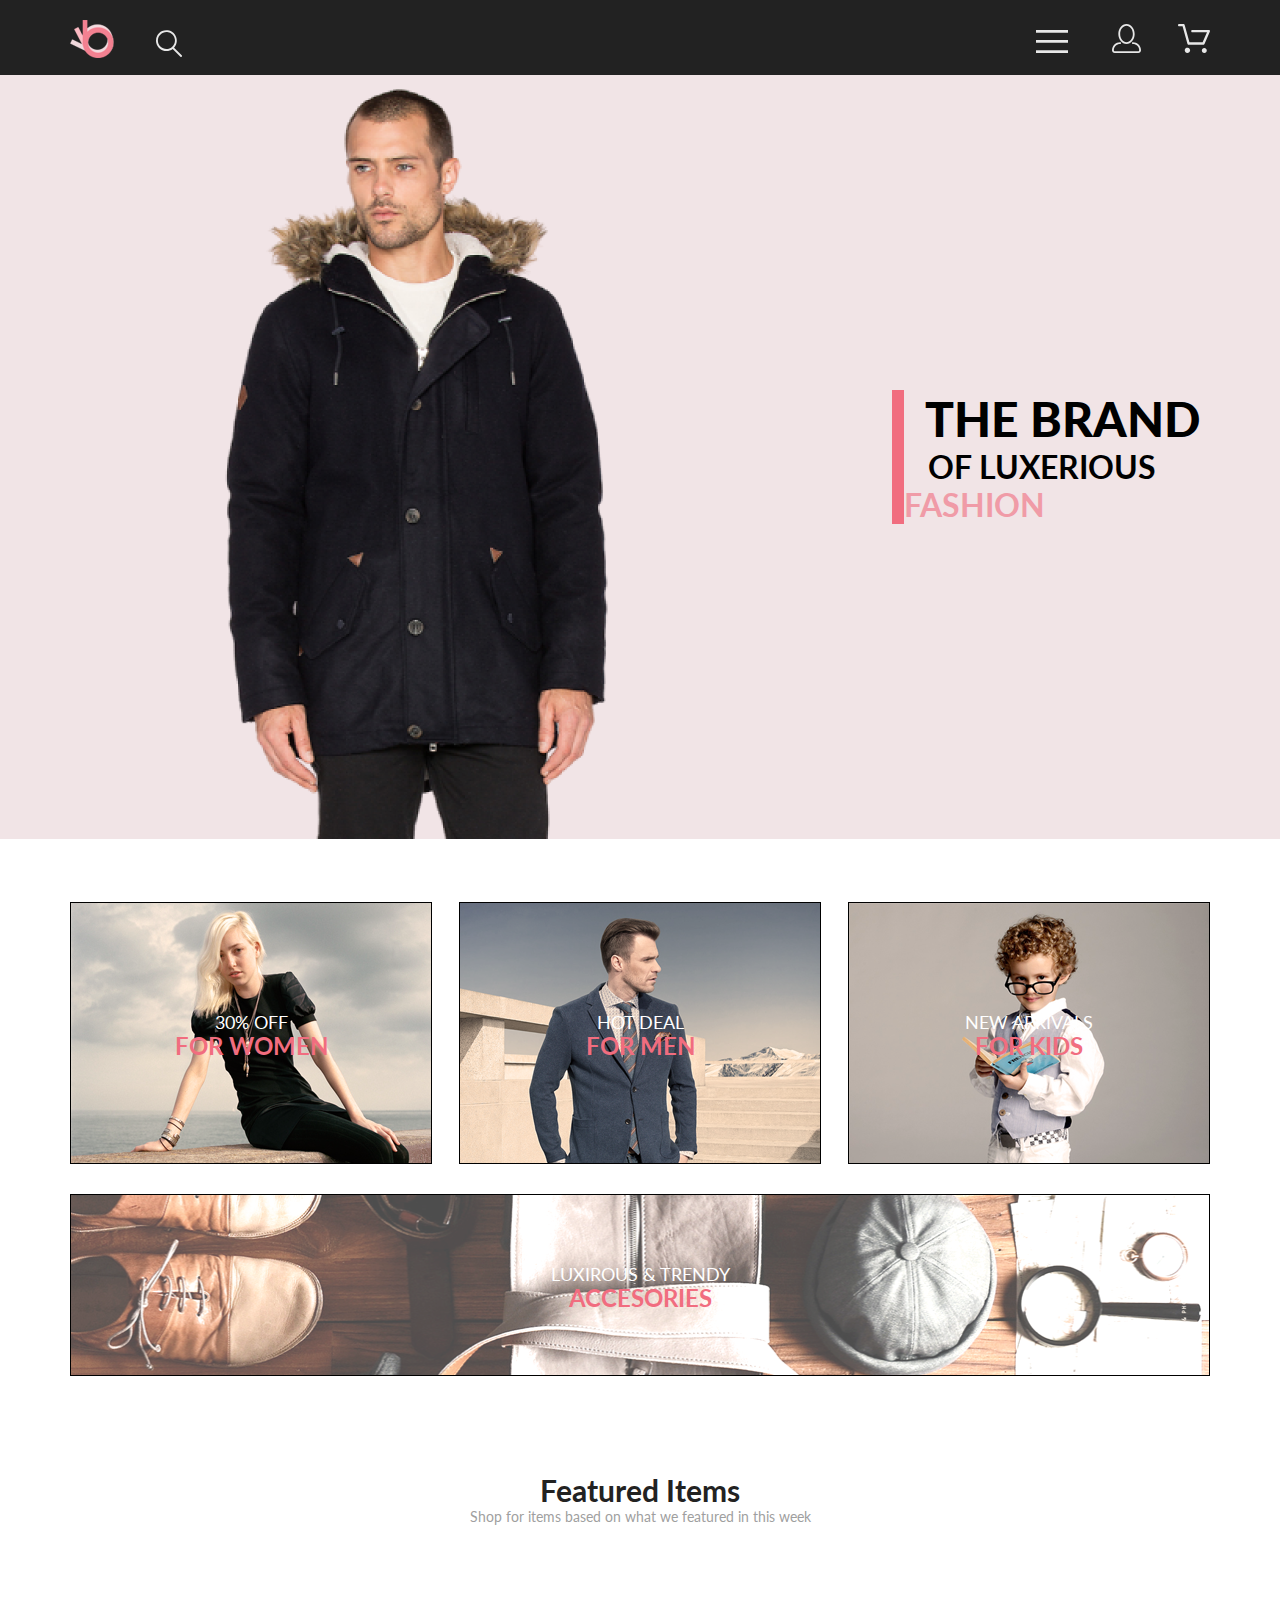
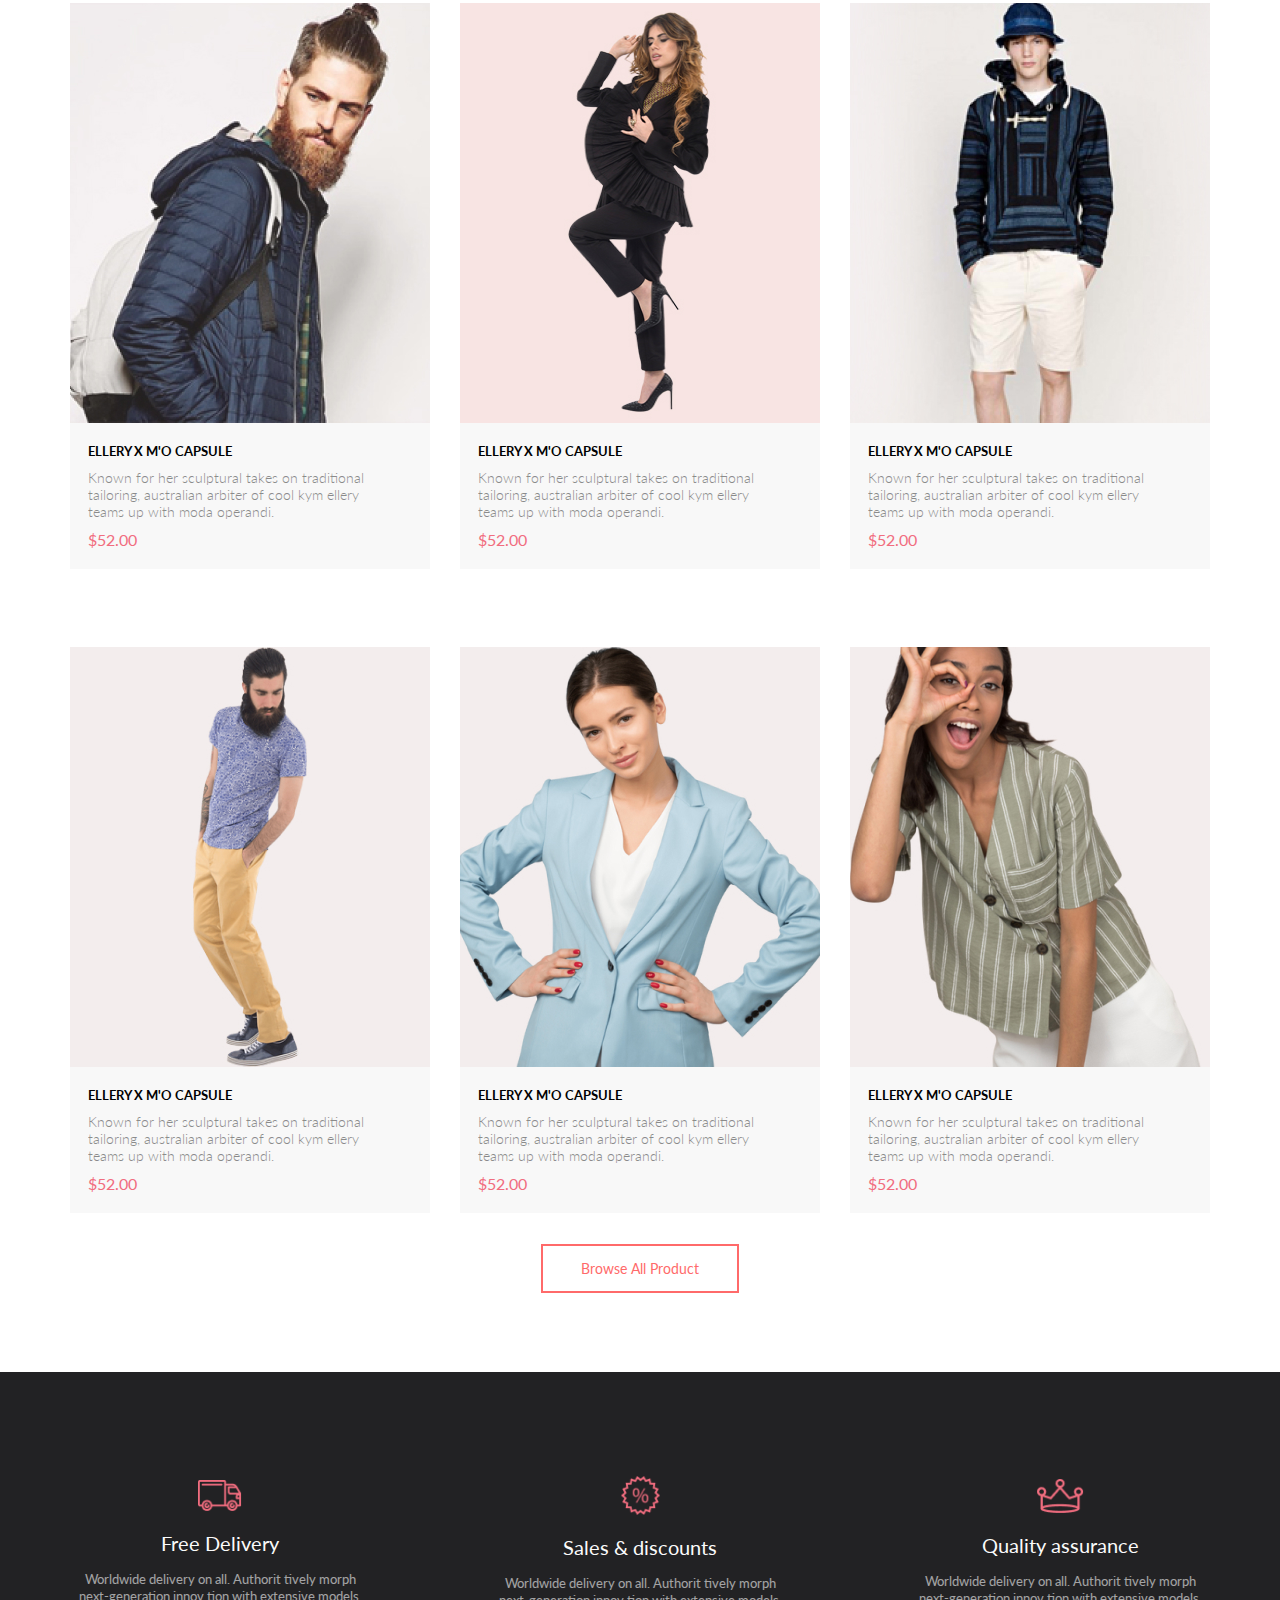
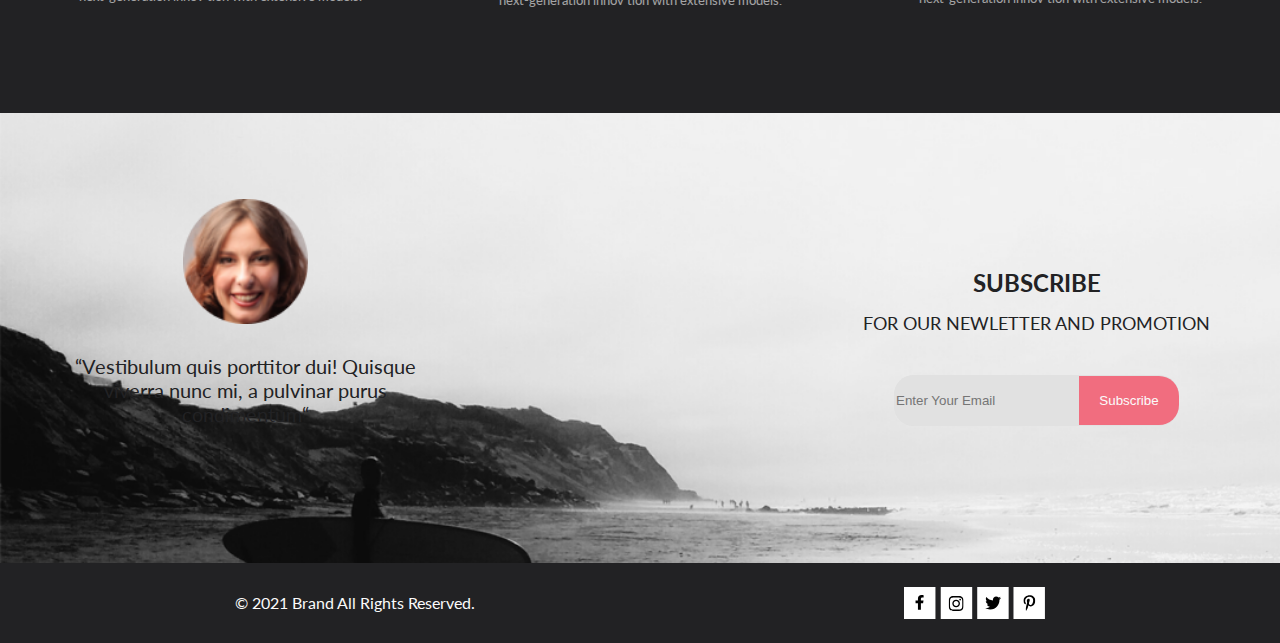
==== index.html @ f73f2cb0 "lesson 2" ====
<!DOCTYPE html>
<html lang="en">

<head>
    <meta charset="UTF-8">
    <meta http-equiv="X-UA-Compatible" content="IE=edge">
    <meta name="viewport" content="width=device-width, initial-scale=1.0">
    <title>Document</title>
    <link rel="stylesheet" href="./css/reset.css">
    <link rel="stylesheet" href="./css/styles.css">
    <link rel="preconnect" href="https://fonts.googleapis.com">
    <link rel="preconnect" href="https://fonts.gstatic.com" crossorigin>
    <link href="https://fonts.googleapis.com/css2?family=Lato:ital,wght@0,400;0,700;0,900;1,400&display=swap" rel="stylesheet">
</head>

<body>
    <header class="header">
        <div class="header__wrp container">
            <div class="header__logo-form-wrp">
                <a class="header__logo" href="#">
                    <img src="./img/logo.svg" alt="logo">
                </a>
                <div class="header__search">
                    <img src="./img/loup.svg" alt="loup">
                </div>
            </div>
            <div>
                <button class="header__menu-btn">
                    <img src="./img/burger.svg" alt="burger"></button>
                <a class="header__link" href="#">
                    <img src="./img/person.svg" alt="person">
                </a>
                <a class="header__link" href="#">
                    <img src="./img/basket.svg" alt="basket">
                </a>
            </div>
        </div>
        <nav class="header__nav">
            <h2 class="header__nav-title">menu</h2>
            <ul class="header__nav-list">
                <li class="header__nav-item nav-sub-item li">
                    <a class="nav-sub-item__link" href="#">man</a>
                    <ul class="nav-sub-item__list">
                        <li class="nav-sub-item__link">
                            <a href="#">Accessories</a>
                        </li>
                        <li class="nav-sub-item__link">
                            <a href="#">Bags</a>
                        </li>
                        <li class="nav-sub-item__link">
                            <a href="#">Denim</a>
                        </li>
                        <li class="nav-sub-item__link">
                            <a href="#">T-Shirts</a>
                        </li>
                    </ul>
                </li>
                <li>
                    <a href="#">woman</a>
                    <ul>
                        <li>
                            <a href="#">Accessories</a>
                        </li>
                        <li>
                            <a href="#">Jackets & Coats</a>
                        </li>
                        <li>
                            <a href="#">Polos</a>
                        </li>
                        <li>
                            <a href="#">T-Shirts</a>
                        </li>
                        <li>
                            <a href="#">Shirts</a>
                        </li>
                    </ul>
                </li>
                <li>
                    <a href="#">kids</a>
                    <ul>
                        <li>
                            <a href="#">Accessories</a>
                        </li>
                        <li>
                            <a href="#">Jackets & Coats</a>
                        </li>
                        <li>
                            <a href="#">Polos</a>
                        </li>
                        <li>
                            <a href="#">T-Shirts</a>
                        </li>
                        <li>
                            <a href="#">Shirts</a>
                        </li>
                        <li>
                            <a href="#">Bags</a>
                        </li>
                    </ul>
                </li>
            </ul>
        </nav>
    </header>
    <main>
        <section class="brand">
            <img class="brand__img" src="./img/man.png" alt="man">
            <div class="brand__title-wrp">
                <h1 class="brand__title">&nbsp;&nbsp;the brand <span class="brand__subtitle">&nbsp;&nbsp; of luxerious <span
                    class="brand__subtitle-pink">fashion</span></span>
                </h1>
            </div>
        </section>
        <section class="sales container">
            <h2 class="visually-hidden">sales</h2>
            <ul class="sales__list">
                <li class="sales__item sales__item--woman">
                    <p class="sales__item-text">30% off</p>
                    <h3 class="sales__item-title">for women</h3>
                </li>
                <li class="sales__item sales__item--man">
                    <p class="sales__item-text">hot deal</p>
                    <h3 class="sales__item-title">for men</h3>
                </li>
                <li class="sales__item sales__item--kids">
                    <p class="sales__item-text">new arrivals</p>
                    <h3 class="sales__item-title">for kids</h3>
                </li>
                <li class="sales__item sales__item--accesories">
                    <p class="sales__item-text">luxirous & trendy</p>
                    <h3 class="sales__item-title">accesories</h3>
                </li>
            </ul>
        </section>
        <section class="products container">
            <h2 class="products__title">Featured Items</h2>
            <p class="products__subtitle">Shop for items based on what we featured in this week</p>
            <ul class="products__list">
                <li class="products__item">
                    <img class="products__item-img" src="./img/product1.jpg" alt="product1">
                    <h3 class="products__item-title">ellery x m'o capsule</h3>
                    <p class="products__item-text">Known for her sculptural takes on traditional tailoring, australian arbiter of cool kym ellery teams up with moda operandi.</p>
                    <p class="products__item-price">$52.00</p>
                </li>
                <li class="products__item">
                    <img class="products__item-img" src="./img/product2.jpg" alt="product2">
                    <h3 class="products__item-title">ellery x m'o capsule</h3>
                    <p class="products__item-text">Known for her sculptural takes on traditional tailoring, australian arbiter of cool kym ellery teams up with moda operandi.</p>
                    <p class="products__item-price">$52.00</p>
                </li>
                <li class="products__item">
                    <img class="products__item-img" src="./img/product3.jpg" alt="product3">
                    <h3 class="products__item-title">ellery x m'o capsule</h3>
                    <p class="products__item-text">Known for her sculptural takes on traditional tailoring, australian arbiter of cool kym ellery teams up with moda operandi.</p>
                    <p class="products__item-price">$52.00</p>
                </li>
                <li class="products__item">
                    <img class="products__item-img" src="./img/product4.jpg" alt="product4">
                    <h3 class="products__item-title">ellery x m'o capsule</h3>
                    <p class="products__item-text">Known for her sculptural takes on traditional tailoring, australian arbiter of cool kym ellery teams up with moda operandi.</p>
                    <p class="products__item-price">$52.00</p>
                </li>
                <li class="products__item">
                    <img class="products__item-img" src="./img/product5.jpg" alt="product5">
                    <h3 class="products__item-title">ellery x m'o capsule</h3>
                    <p class="products__item-text">Known for her sculptural takes on traditional tailoring, australian arbiter of cool kym ellery teams up with moda operandi.</p>
                    <p class="products__item-price">$52.00</p>
                </li>
                <li class="products__item">
                    <img class="products__item-img" src="./img/product6.jpg" alt="product6">
                    <h3 class="products__item-title">ellery x m'o capsule</h3>
                    <p class="products__item-text">Known for her sculptural takes on traditional tailoring, australian arbiter of cool kym ellery teams up with moda operandi.</p>
                    <p class="products__item-price">$52.00</p>
                </li>
            </ul>

            <a class="produstc__browse" href="#">Browse All Product</a>
        </section>
        <section class="benefits container">
            <ul class="benefits__list container">
                <li class="benefits__item"><img class="benefits__item-img1" src="./img/truck.png" alt="truck">
                    <h3 class="benefits__item-title">Free Delivery</h3>
                    <p class="benefits__item-description">Worldwide delivery on all. Authorit tively morph next-generation innov tion with extensive models.</p>
                </li>
                <li class="benefits__item"><img class="benefits__item-img2" src="./img/percent.png" alt="percent">
                    <h3 class="benefits__item-title">Sales & discounts</h3>
                    <p class="benefits__item-description">Worldwide delivery on all. Authorit tively morph next-generation innov tion with extensive models.</p>
                </li>
                <li class="benefits__item"><img class="benefits__item-img3" src="./img/crown.png" alt="crown">
                    <h3 class="benefits__item-title">Quality assurance</h3>
                    <p class="benefits__item-description">Worldwide delivery on all. Authorit tively morph next-generation innov tion with extensive models.</p>
                </li>
            </ul>
        </section>
    </main>
    <footer class="footer">
        <div class="footer__wrp container">
            <div class="footer__user">
                <img class="footer__user-img" src="./img/womanround.png" alt="womanround">
                <blockquote class="footer__user-quote">“Vestibulum quis porttitor dui! Quisque viverra nunc mi, a pulvinar purus condimentum“</blockquote>
            </div>
            <div class="footer__holder">
                <h2 class="footer__wrp-title">subscribe</h2>
                <p class="footer__wrp-text">for our newletter and promotion</p>
                <div>
                    <form class="footer__form" action="#">
                        <input class="footer__input" type="text" placeholder="Enter Your Email">
                        <button class="footer__btn" type="submit">Subscribe</button>
                    </form>
                </div>
            </div>
        </div>
        <div class="footer__socials">
            <p class="footer__socials-title">© 2021 Brand All Rights Reserved.</p>
            <ul class="footer__socials-list">
                <li class="footer__socials-item">
                    <a href="#"><img src="./img/icon1.svg" alt="icon1"></a>
                    <a href="#"><img src="./img/icon2.svg" alt="icon2"></a>
                    <a href="#"><img src="./img/icon3.svg" alt="icon3"></a>
                    <a href="#"><img src="./img/icon4.svg" alt="icon4"></a>
                </li>
            </ul>
        </div>
    </footer>
</body>

</html>
---- css/styles.css ----
:root {
    --black: #222222;
    --pink-bkg: #F1E4E6;
    --pink-color: #F09BA7;
}

body {
    font-family: 'Lato';
    font-style: normal;
    font-size: 14px;
    line-height: 16px;
}

.container {
    width: 1140px;
    margin: 0 auto;
}

.visually-hidden {
    position: absolute;
    white-space: nowrap;
    width: 1px;
    height: 1px;
    overflow: hidden;
    border: 0;
    padding: 0;
    clip: rect(0 0 0 0);
    clip-path: inset(50%);
    margin: -1px;
}

.header__nav {
    display: none;
}

.header {
    background-color: var(--black);
    min-height: 75px;
}

.header__link {
    text-decoration: none;
    margin: 0 0 0 33px;
}

.header__wrp {
    display: flex;
    justify-content: space-between;
    align-items: center;
    padding-top: 20px;
}

.header__logo-form-wrp {
    display: flex;
}

.header__search {
    padding-top: 10px;
    margin: 0 0 0 41px;
}

.header__menu-btn {
    border: 1px solid #222222;
    background-color: transparent;
}

.brand {
    background: var(--pink-bkg);
    display: flex;
    margin: 0 0 63px;
}


/*.brand__img {
    display: inline-block;
    position: relative;
}*/

.brand__title-wrp {
    flex-grow: 1;
    background-color: var(--pink-bkg);
    display: flex;
    align-items: center;
    padding: 0 0 0 92px;
}

.brand__title {
    border-left: 12px solid #F16D7F;
    font-size: 48px;
    font-weight: 900;
    line-height: 58px;
    text-transform: uppercase;
}

.brand__subtitle {
    font-size: 32px;
    font-style: normal;
    font-weight: 700;
    line-height: 38px;
    display: block;
}

.brand__subtitle-pink {
    color: var(--pink-color);
}

.sales__list {
    display: flex;
    justify-content: space-between;
    flex-wrap: wrap;
}

.sales__item {
    width: 360px;
    min-height: 260px;
    display: flex;
    align-items: center;
    justify-content: center;
    border: 1px solid;
    flex-direction: column;
}

.sales__item--woman {
    background-image: url(../img/woman_sales.png);
}

.sales__item-text {
    font-size: 18px;
    line-height: 26px;
    text-align: center;
    color: #FFFFFF;
    text-transform: uppercase;
}

.sales__item-title {
    font-size: 24px;
    line-height: 22px;
    text-align: center;
    color: #F16D7F;
    text-transform: uppercase;
}

.sales__item--man {
    background-image: url(../img/man_sales.png);
}

.sales__item--kids {
    background-image: url(../img/kids_sales.png);
}

.sales__item--accesories {
    background-image: url(../img/accesories_sales.png);
    width: 100%;
    min-height: 180px;
    margin-top: 30px;
}

.products {
    text-align: center;
    margin-top: 96px;
}

.products__title {
    font-size: 30px;
    line-height: 36px;
    color: #222222;
}

.products__subtitle {
    font-size: 14px;
    line-height: 17px;
    color: #9F9F9F;
}

.products__list {
    display: flex;
    justify-content: space-between;
    flex-wrap: wrap;
    margin-top: 48px;
}

.products__item {
    width: 360px;
    min-height: 500px;
    display: flex;
    justify-content: center;
    flex-direction: column;
    background: #F8F8F8;
    margin: 30px 0px 48px 0px;
}

.products__item-title {
    font-size: 13px;
    line-height: 16px;
    color: #000000;
    text-transform: uppercase;
    text-align: left;
    padding: 20px 0px 0px 18px;
}

.products__item-text {
    width: 300px;
    font-weight: 300;
    font-size: 14px;
    line-height: 17px;
    color: #5D5D5D;
    opacity: 0.7;
    text-align: left;
    padding: 10px 0px 0px 18px;
}

.products__item-price {
    font-size: 16px;
    line-height: 19px;
    color: #F16D7F;
    text-align: left;
    padding: 10px 0px 20px 18px;
}

.produstc__browse {
    color: #FF6A6A;
    border: 2px solid #FF6A6A;
    text-decoration: none;
    margin-top: 48px;
    padding: 14px 38px;
}

.benefits {
    min-height: 341px;
    width: 100%;
    background: #222224;
    background-size: cover;
    text-align: center;
    margin-top: 95px;
}

.benefits__list {
    display: flex;
    justify-content: space-between;
    flex-direction: row;
    width: 1140px;
    align-items: center;
    padding-top: 104px;
}

.benefits__item {
    display: flex;
    flex-direction: column;
    justify-content: center;
    align-items: center;
}

.benefits__item-img1 {
    width: 44px;
    height: 31px;
}

.benefits__item-img2 {
    width: 39px;
    height: 39px;
}

.benefits__item-img3 {
    width: 47px;
    height: 34px;
}

.benefits__item-title {
    font-weight: normal;
    font-size: 20px;
    line-height: 24px;
    color: #FBFBFB;
    padding-top: 20px;
}

.benefits__item-description {
    width: 300px;
    text-align: center;
    font-weight: normal;
    font-size: 13px;
    line-height: 17px;
    text-align: center;
    color: #FBFBFB;
    opacity: 0.6;
    padding-top: 16px;
}

.footer {
    position: relative;
    min-height: 530px;
    background-image: url(../img/footer_back.png);
    background-size: cover;
    z-index: 2;
}

.footer__wrp {
    display: flex;
    justify-content: space-between;
    flex-direction: row;
}

.footer__user {
    display: flex;
    flex-direction: column;
    justify-content: center;
    align-content: center;
    align-items: center;
    margin-top: 85px;
}

.footer__user-img {
    height: 125px;
    width: 125px;
}

.footer__user-quote {
    width: 350px;
    font-style: normal;
    font-weight: normal;
    font-size: 20px;
    line-height: 24px;
    text-align: center;
    color: #222224;
    margin-top: 30px;
}

.footer__holder {
    display: flex;
    flex-direction: column;
    justify-content: center;
    align-content: center;
    align-items: center;
    margin-top: 150px;
}

.footer__wrp-title {
    text-transform: uppercase;
    font-style: normal;
    font-weight: bold;
    font-size: 24px;
    line-height: 40px;
    text-align: center;
    color: #222224;
}

.footer__wrp-text {
    text-transform: uppercase;
    font-style: normal;
    font-size: 18px;
    line-height: 40px;
    text-align: center;
    color: #222224;
}

.footer__form {
    background: #E1E1E1;
    height: 51px;
    border: 2px hidden;
    border-top-left-radius: 20px;
    border-top-right-radius: 20px;
    border-bottom-left-radius: 20px;
    border-bottom-right-radius: 20px;
    margin-top: 32px;
}

.footer__btn {
    background: #F16D7F;
    color: #FBFBFB;
    width: 100px;
    height: 49px;
    border: 2px hidden;
    border-top-left-radius: 0px;
    border-top-right-radius: 20px;
    border-bottom-left-radius: 0px;
    border-bottom-right-radius: 20px;
}

.footer__input {
    background: #E1E1E1;
    height: 49px;
    border: 2px hidden;
    border-top-left-radius: 20px;
    border-top-right-radius: 0px;
    border-bottom-left-radius: 20px;
    border-bottom-right-radius: 0px;
    outline: 0;
}

.footer__socials {
    display: flex;
    justify-content: space-between;
    background: #222224;
    position: absolute;
    bottom: 0;
    min-height: 80px;
    width: 100%;
}

.footer__socials-title {
    font-style: normal;
    font-weight: normal;
    font-size: 16px;
    line-height: 19px;
    color: #FBFBFB;
    padding: 30px 0px 0px 235px;
}

.footer__socials-list {
    padding: 24px 235px 0px 0px;
}
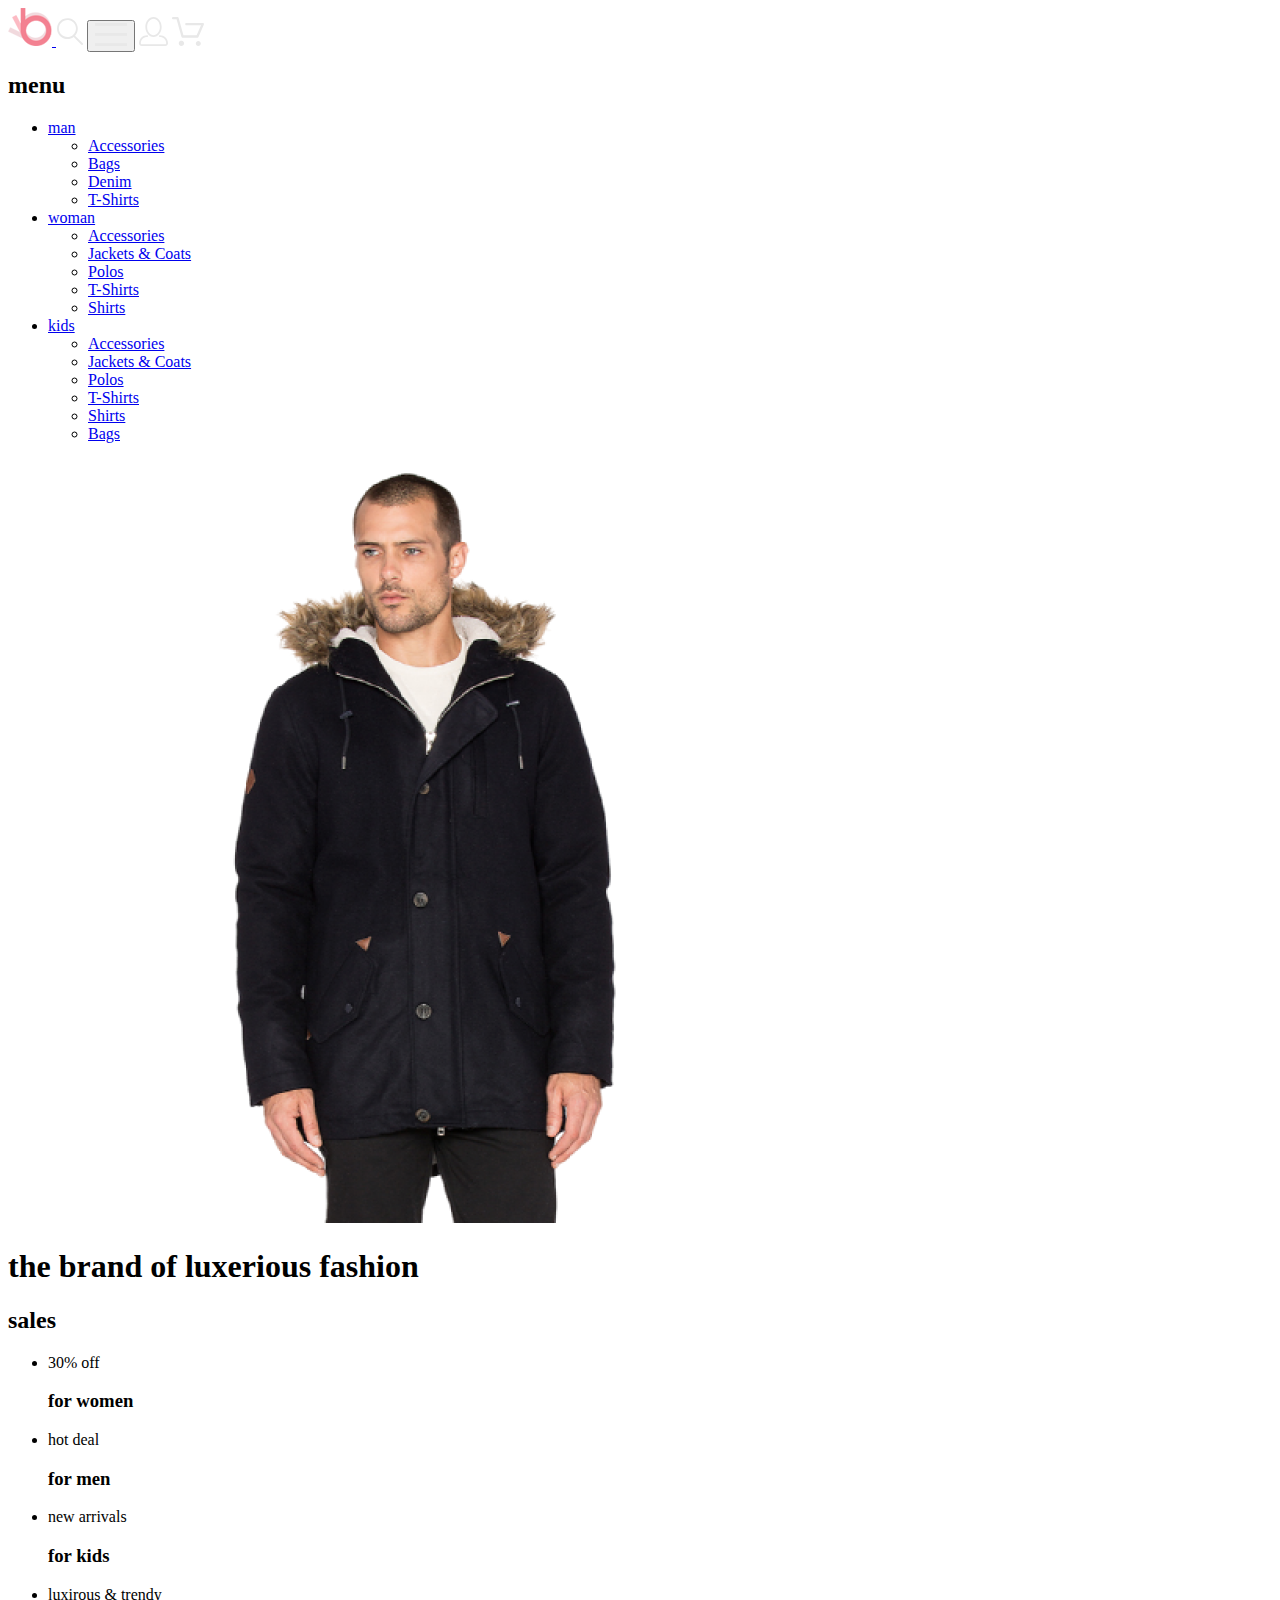
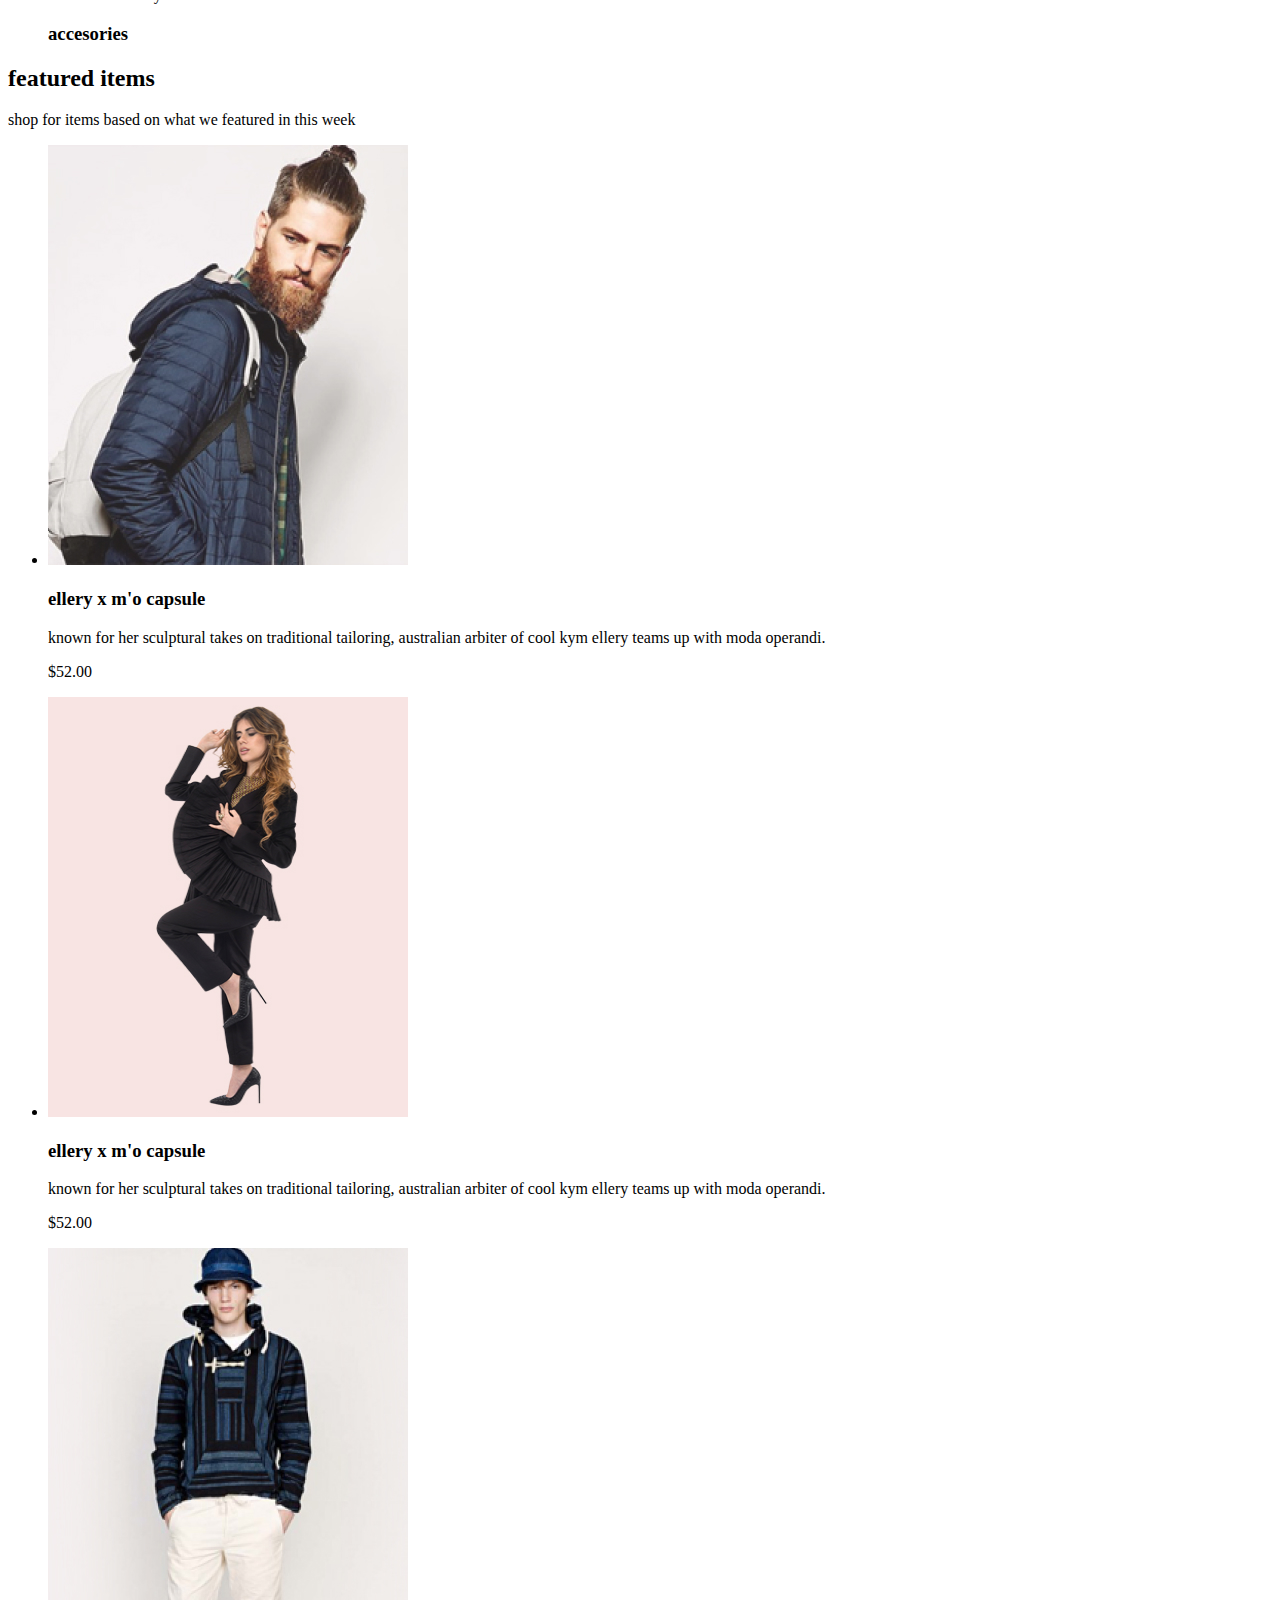
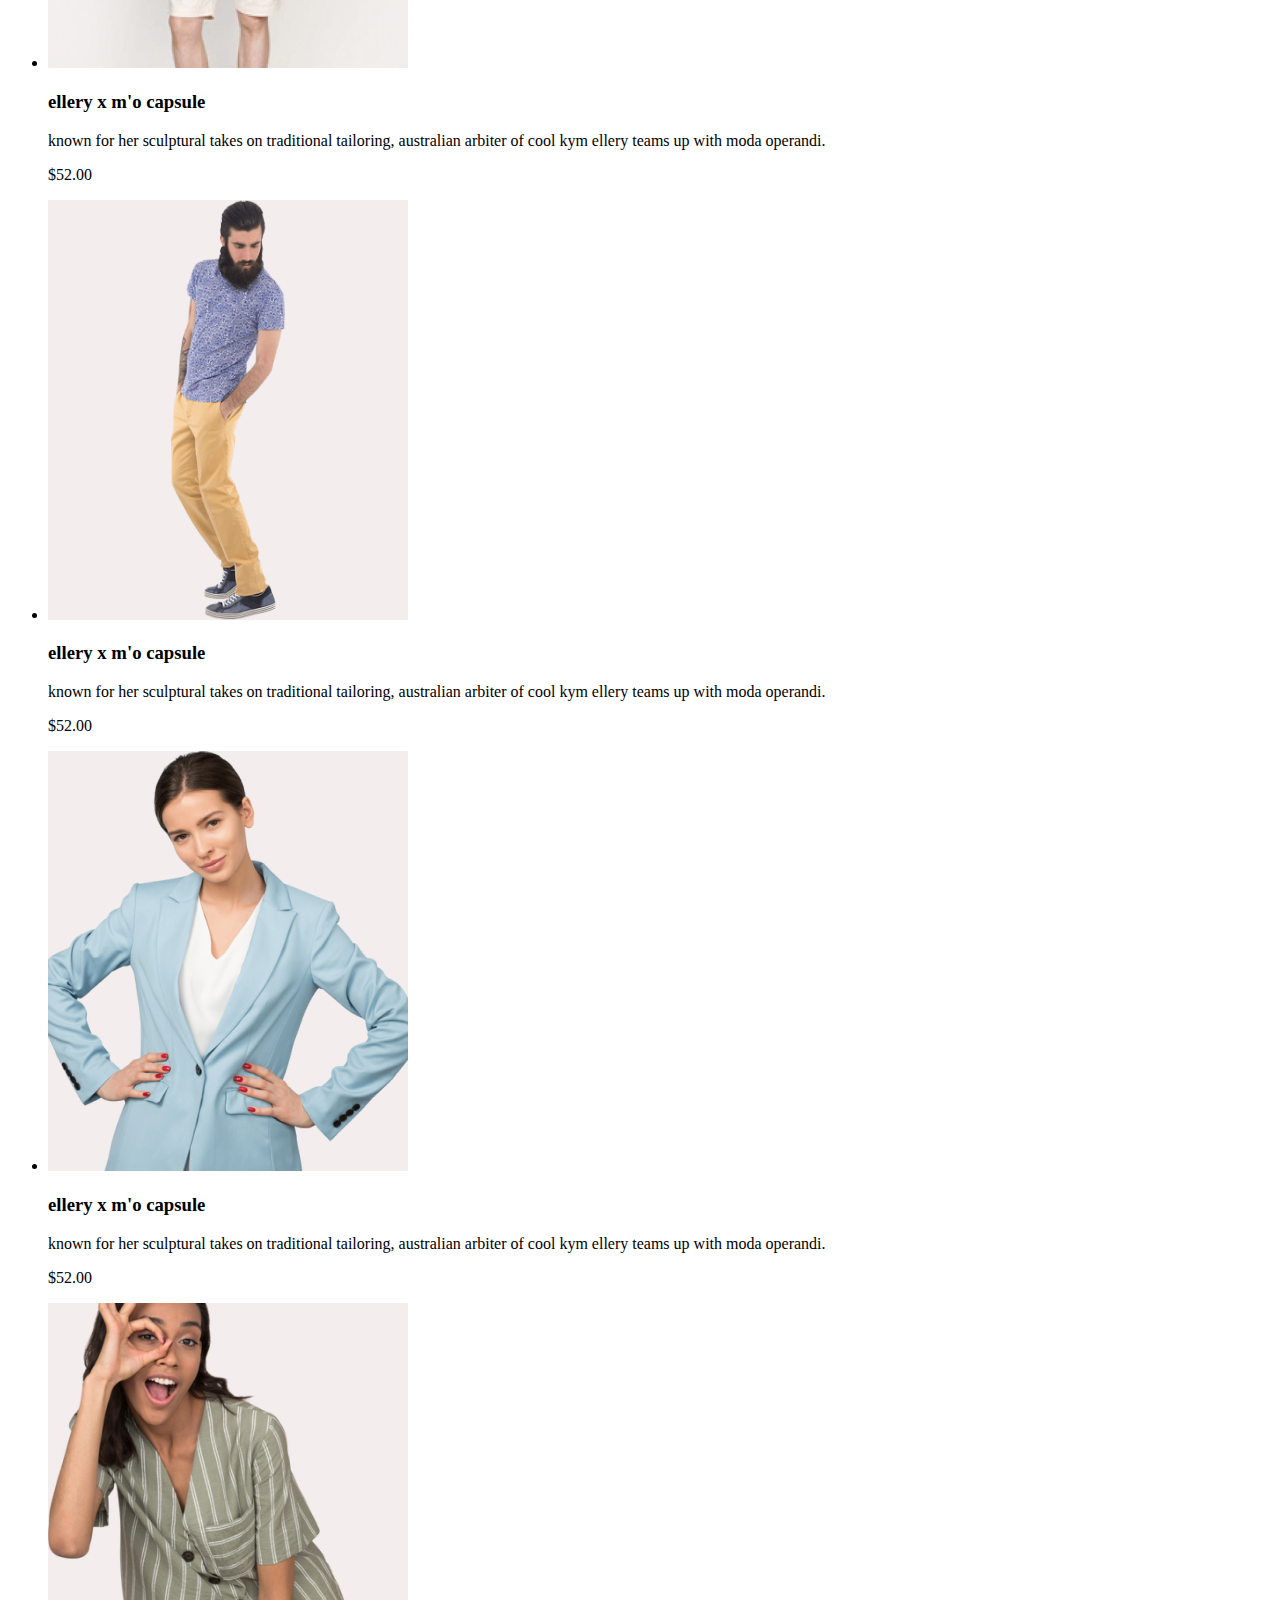
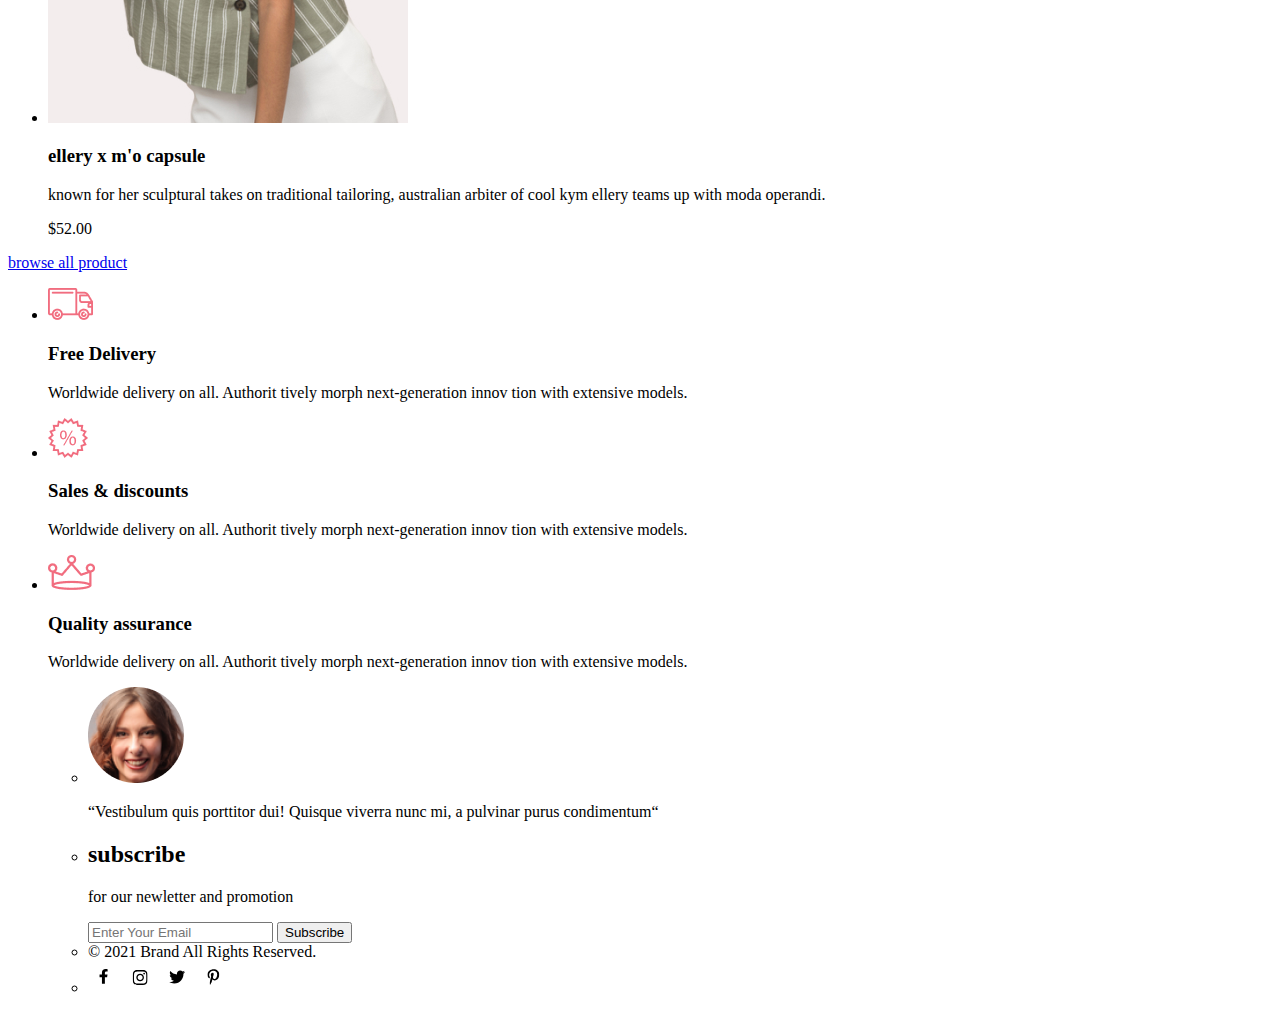
==== commit 566d17a8: "Merge pull request #1 from JulaVet/lesson-1" ====
--- a/index.html
+++ b/index.html
@@ -6,51 +6,33 @@
     <meta http-equiv="X-UA-Compatible" content="IE=edge">
     <meta name="viewport" content="width=device-width, initial-scale=1.0">
     <title>Document</title>
-    <link rel="stylesheet" href="./css/reset.css">
-    <link rel="stylesheet" href="./css/styles.css">
-    <link rel="preconnect" href="https://fonts.googleapis.com">
-    <link rel="preconnect" href="https://fonts.gstatic.com" crossorigin>
-    <link href="https://fonts.googleapis.com/css2?family=Lato:ital,wght@0,400;0,700;0,900;1,400&display=swap" rel="stylesheet">
 </head>
 
 <body>
-    <header class="header">
-        <div class="header__wrp container">
-            <div class="header__logo-form-wrp">
-                <a class="header__logo" href="#">
-                    <img src="./img/logo.svg" alt="logo">
-                </a>
-                <div class="header__search">
-                    <img src="./img/loup.svg" alt="loup">
-                </div>
-            </div>
-            <div>
-                <button class="header__menu-btn">
-                    <img src="./img/burger.svg" alt="burger"></button>
-                <a class="header__link" href="#">
-                    <img src="./img/person.svg" alt="person">
-                </a>
-                <a class="header__link" href="#">
-                    <img src="./img/basket.svg" alt="basket">
-                </a>
-            </div>
-        </div>
-        <nav class="header__nav">
-            <h2 class="header__nav-title">menu</h2>
-            <ul class="header__nav-list">
-                <li class="header__nav-item nav-sub-item li">
-                    <a class="nav-sub-item__link" href="#">man</a>
-                    <ul class="nav-sub-item__list">
-                        <li class="nav-sub-item__link">
+    <header>
+        <a href="#">
+            <img src="./img/logo.svg" alt="logo">
+        </a>
+        <img src="./img/loup.svg" alt="loup">
+        <button><img src="./img/burger.svg" alt="burger"></button>
+        <a href="#"><img src="./img/person.svg" alt="person"></a>
+        <a href="#"><img src="./img/basket.svg" alt="basket"></a>
+        <nav>
+            <h2>menu</h2>
+            <ul>
+                <li>
+                    <a href="#">man</a>
+                    <ul>
+                        <li>
                             <a href="#">Accessories</a>
                         </li>
-                        <li class="nav-sub-item__link">
+                        <li>
                             <a href="#">Bags</a>
                         </li>
-                        <li class="nav-sub-item__link">
+                        <li>
                             <a href="#">Denim</a>
                         </li>
-                        <li class="nav-sub-item__link">
+                        <li>
                             <a href="#">T-Shirts</a>
                         </li>
                     </ul>
@@ -102,124 +84,121 @@
         </nav>
     </header>
     <main>
-        <section class="brand">
-            <img class="brand__img" src="./img/man.png" alt="man">
-            <div class="brand__title-wrp">
-                <h1 class="brand__title">&nbsp;&nbsp;the brand <span class="brand__subtitle">&nbsp;&nbsp; of luxerious <span
-                    class="brand__subtitle-pink">fashion</span></span>
-                </h1>
-            </div>
-        </section>
-        <section class="sales container">
-            <h2 class="visually-hidden">sales</h2>
-            <ul class="sales__list">
-                <li class="sales__item sales__item--woman">
-                    <p class="sales__item-text">30% off</p>
-                    <h3 class="sales__item-title">for women</h3>
-                </li>
-                <li class="sales__item sales__item--man">
-                    <p class="sales__item-text">hot deal</p>
-                    <h3 class="sales__item-title">for men</h3>
-                </li>
-                <li class="sales__item sales__item--kids">
-                    <p class="sales__item-text">new arrivals</p>
-                    <h3 class="sales__item-title">for kids</h3>
-                </li>
-                <li class="sales__item sales__item--accesories">
-                    <p class="sales__item-text">luxirous & trendy</p>
-                    <h3 class="sales__item-title">accesories</h3>
-                </li>
-            </ul>
-        </section>
-        <section class="products container">
-            <h2 class="products__title">Featured Items</h2>
-            <p class="products__subtitle">Shop for items based on what we featured in this week</p>
-            <ul class="products__list">
-                <li class="products__item">
-                    <img class="products__item-img" src="./img/product1.jpg" alt="product1">
-                    <h3 class="products__item-title">ellery x m'o capsule</h3>
-                    <p class="products__item-text">Known for her sculptural takes on traditional tailoring, australian arbiter of cool kym ellery teams up with moda operandi.</p>
-                    <p class="products__item-price">$52.00</p>
-                </li>
-                <li class="products__item">
-                    <img class="products__item-img" src="./img/product2.jpg" alt="product2">
-                    <h3 class="products__item-title">ellery x m'o capsule</h3>
-                    <p class="products__item-text">Known for her sculptural takes on traditional tailoring, australian arbiter of cool kym ellery teams up with moda operandi.</p>
-                    <p class="products__item-price">$52.00</p>
-                </li>
-                <li class="products__item">
-                    <img class="products__item-img" src="./img/product3.jpg" alt="product3">
-                    <h3 class="products__item-title">ellery x m'o capsule</h3>
-                    <p class="products__item-text">Known for her sculptural takes on traditional tailoring, australian arbiter of cool kym ellery teams up with moda operandi.</p>
-                    <p class="products__item-price">$52.00</p>
-                </li>
-                <li class="products__item">
-                    <img class="products__item-img" src="./img/product4.jpg" alt="product4">
-                    <h3 class="products__item-title">ellery x m'o capsule</h3>
-                    <p class="products__item-text">Known for her sculptural takes on traditional tailoring, australian arbiter of cool kym ellery teams up with moda operandi.</p>
-                    <p class="products__item-price">$52.00</p>
-                </li>
-                <li class="products__item">
-                    <img class="products__item-img" src="./img/product5.jpg" alt="product5">
-                    <h3 class="products__item-title">ellery x m'o capsule</h3>
-                    <p class="products__item-text">Known for her sculptural takes on traditional tailoring, australian arbiter of cool kym ellery teams up with moda operandi.</p>
-                    <p class="products__item-price">$52.00</p>
-                </li>
-                <li class="products__item">
-                    <img class="products__item-img" src="./img/product6.jpg" alt="product6">
-                    <h3 class="products__item-title">ellery x m'o capsule</h3>
-                    <p class="products__item-text">Known for her sculptural takes on traditional tailoring, australian arbiter of cool kym ellery teams up with moda operandi.</p>
-                    <p class="products__item-price">$52.00</p>
-                </li>
-            </ul>
-
-            <a class="produstc__browse" href="#">Browse All Product</a>
-        </section>
-        <section class="benefits container">
-            <ul class="benefits__list container">
-                <li class="benefits__item"><img class="benefits__item-img1" src="./img/truck.png" alt="truck">
-                    <h3 class="benefits__item-title">Free Delivery</h3>
-                    <p class="benefits__item-description">Worldwide delivery on all. Authorit tively morph next-generation innov tion with extensive models.</p>
-                </li>
-                <li class="benefits__item"><img class="benefits__item-img2" src="./img/percent.png" alt="percent">
-                    <h3 class="benefits__item-title">Sales & discounts</h3>
-                    <p class="benefits__item-description">Worldwide delivery on all. Authorit tively morph next-generation innov tion with extensive models.</p>
-                </li>
-                <li class="benefits__item"><img class="benefits__item-img3" src="./img/crown.png" alt="crown">
-                    <h3 class="benefits__item-title">Quality assurance</h3>
-                    <p class="benefits__item-description">Worldwide delivery on all. Authorit tively morph next-generation innov tion with extensive models.</p>
+        <section>
+            <img src="./img/man.png" alt="man">
+            <h1>the brand of luxerious fashion</h1>
+        </section>
+        <section>
+            <h2>sales</h2>
+            <ul>
+                <li>
+                    <p>30% off
+                    </p>
+                    <h3>for women</h3>
+                </li>
+                <li>
+                    <p>hot deal</p>
+                    <h3>for men</h3>
+                </li>
+                <li>
+                    <p>new arrivals</p>
+                    <h3>for kids</h3>
+                </li>
+                <li>
+                    <p>luxirous & trendy
+                    </p>
+                    <h3>accesories</h3>
+                </li>
+            </ul>
+        </section>
+        <section>
+            <h2>featured items</h2>
+            <p>shop for items based on what we featured in this week</p>
+            <ul>
+                <li><img src="./img/product1.jpg" alt="product1">
+                    <h3>ellery x m'o capsule</h3>
+                    <p>known for her sculptural takes on traditional tailoring, australian arbiter of cool kym ellery
+                        teams up with moda operandi.</p>
+                    <p>$52.00</p>
+                </li>
+                <li><img src="./img/product2.jpg" alt="product2">
+                    <h3>ellery x m'o capsule</h3>
+                    <p>known for her sculptural takes on traditional tailoring, australian arbiter of cool kym ellery
+                        teams up with moda operandi.</p>
+                    <p>$52.00</p>
+                </li>
+                <li><img src="./img/product3.jpg" alt="product3">
+                    <h3>ellery x m'o capsule</h3>
+                    <p>known for her sculptural takes on traditional tailoring, australian arbiter of cool kym ellery
+                        teams up with moda operandi.</p>
+                    <p>$52.00</p>
+                </li>
+                <li><img src="./img/product4.jpg" alt="product4">
+                    <h3>ellery x m'o capsule</h3>
+                    <p>known for her sculptural takes on traditional tailoring, australian arbiter of cool kym ellery
+                        teams up with moda operandi.</p>
+                    <p>$52.00</p>
+                </li>
+                <li><img src="./img/product5.jpg" alt="product5">
+                    <h3>ellery x m'o capsule</h3>
+                    <p>known for her sculptural takes on traditional tailoring, australian arbiter of cool kym ellery
+                        teams up with moda operandi.</p>
+                    <p>$52.00</p>
+                </li>
+                <li><img src="./img/product6.jpg" alt="product6">
+                    <h3>ellery x m'o capsule</h3>
+                    <p>known for her sculptural takes on traditional tailoring, australian arbiter of cool kym ellery
+                        teams up with moda operandi.</p>
+                    <p>$52.00</p>
+                </li>
+            </ul>
+            <a href="#">browse all product</a>
+        </section>
+        <section>
+            <ul>
+                <li><img src="./img/truck.png" alt="truck">
+                    <h3>Free Delivery</h3>
+                    <p>Worldwide delivery on all. Authorit tively morph next-generation innov tion with extensive
+                        models.</p>
+                </li>
+                <li><img src="./img/percent.png" alt="percent">
+                    <h3>Sales & discounts</h3>
+                    <p>Worldwide delivery on all. Authorit tively morph next-generation innov tion with extensive
+                        models.</p>
+                </li>
+                <li><img src="./img/crown.png" alt="crown">
+                    <h3>Quality assurance</h3>
+                    <p>Worldwide delivery on all. Authorit tively morph next-generation innov tion with extensive
+                        models.</p>
                 </li>
             </ul>
         </section>
     </main>
-    <footer class="footer">
-        <div class="footer__wrp container">
-            <div class="footer__user">
-                <img class="footer__user-img" src="./img/womanround.png" alt="womanround">
-                <blockquote class="footer__user-quote">“Vestibulum quis porttitor dui! Quisque viverra nunc mi, a pulvinar purus condimentum“</blockquote>
-            </div>
-            <div class="footer__holder">
-                <h2 class="footer__wrp-title">subscribe</h2>
-                <p class="footer__wrp-text">for our newletter and promotion</p>
-                <div>
-                    <form class="footer__form" action="#">
-                        <input class="footer__input" type="text" placeholder="Enter Your Email">
-                        <button class="footer__btn" type="submit">Subscribe</button>
+    <footer>
+        <ul>
+            <ul>
+                <li><img src="./img/womanround.png" alt="womanround">
+                    <p>“Vestibulum quis porttitor dui! Quisque viverra nunc mi, a pulvinar purus condimentum“</p>
+                </li>
+                <li>
+                    <h2>subscribe</h2>
+                    <p>for our newletter and promotion</p>
+                    <form action="#">
+                        <input type="text" placeholder="Enter Your Email">
+                        <button type="submit">Subscribe</button>
                     </form>
-                </div>
-            </div>
-        </div>
-        <div class="footer__socials">
-            <p class="footer__socials-title">© 2021 Brand All Rights Reserved.</p>
-            <ul class="footer__socials-list">
-                <li class="footer__socials-item">
+                </li>
+            </ul>
+            <ul>
+                <li>© 2021 Brand All Rights Reserved.</li>
+                <li>
                     <a href="#"><img src="./img/icon1.svg" alt="icon1"></a>
                     <a href="#"><img src="./img/icon2.svg" alt="icon2"></a>
                     <a href="#"><img src="./img/icon3.svg" alt="icon3"></a>
                     <a href="#"><img src="./img/icon4.svg" alt="icon4"></a>
                 </li>
             </ul>
-        </div>
+        </ul>
     </footer>
 </body>
 
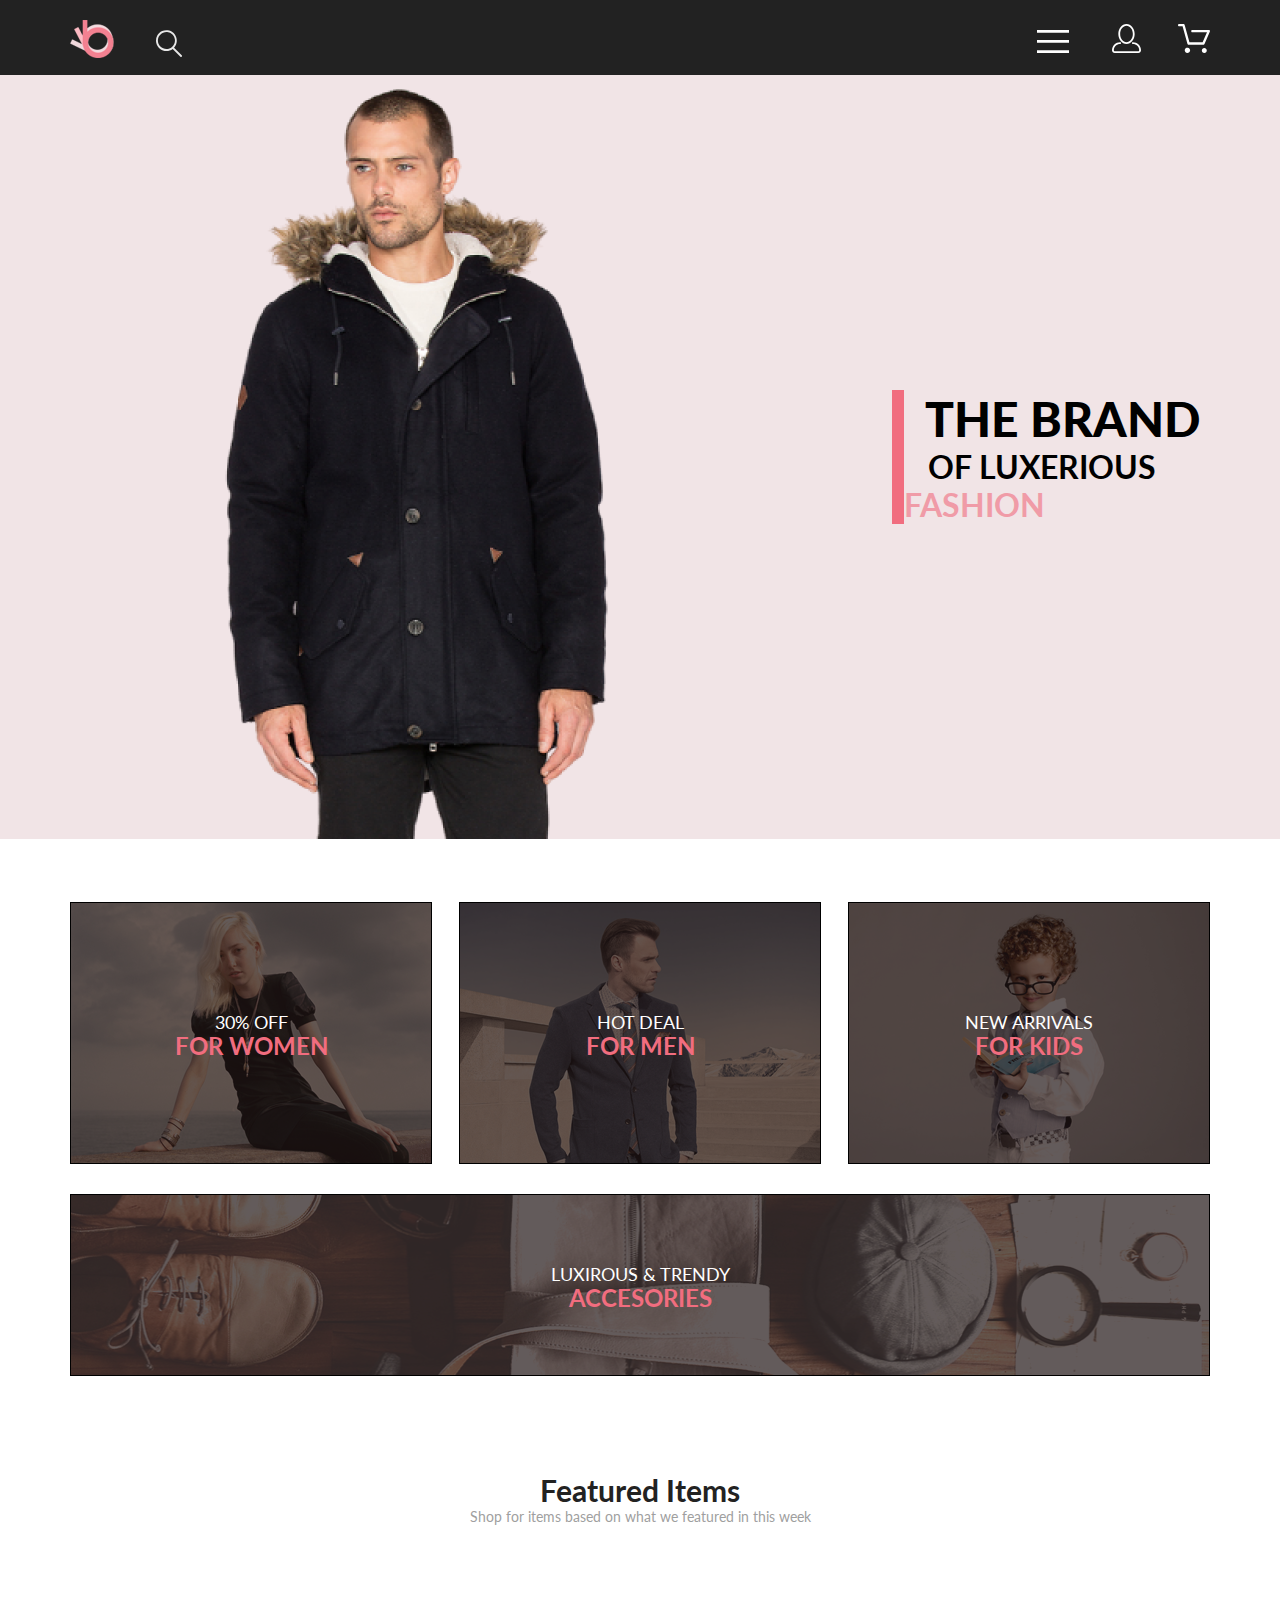
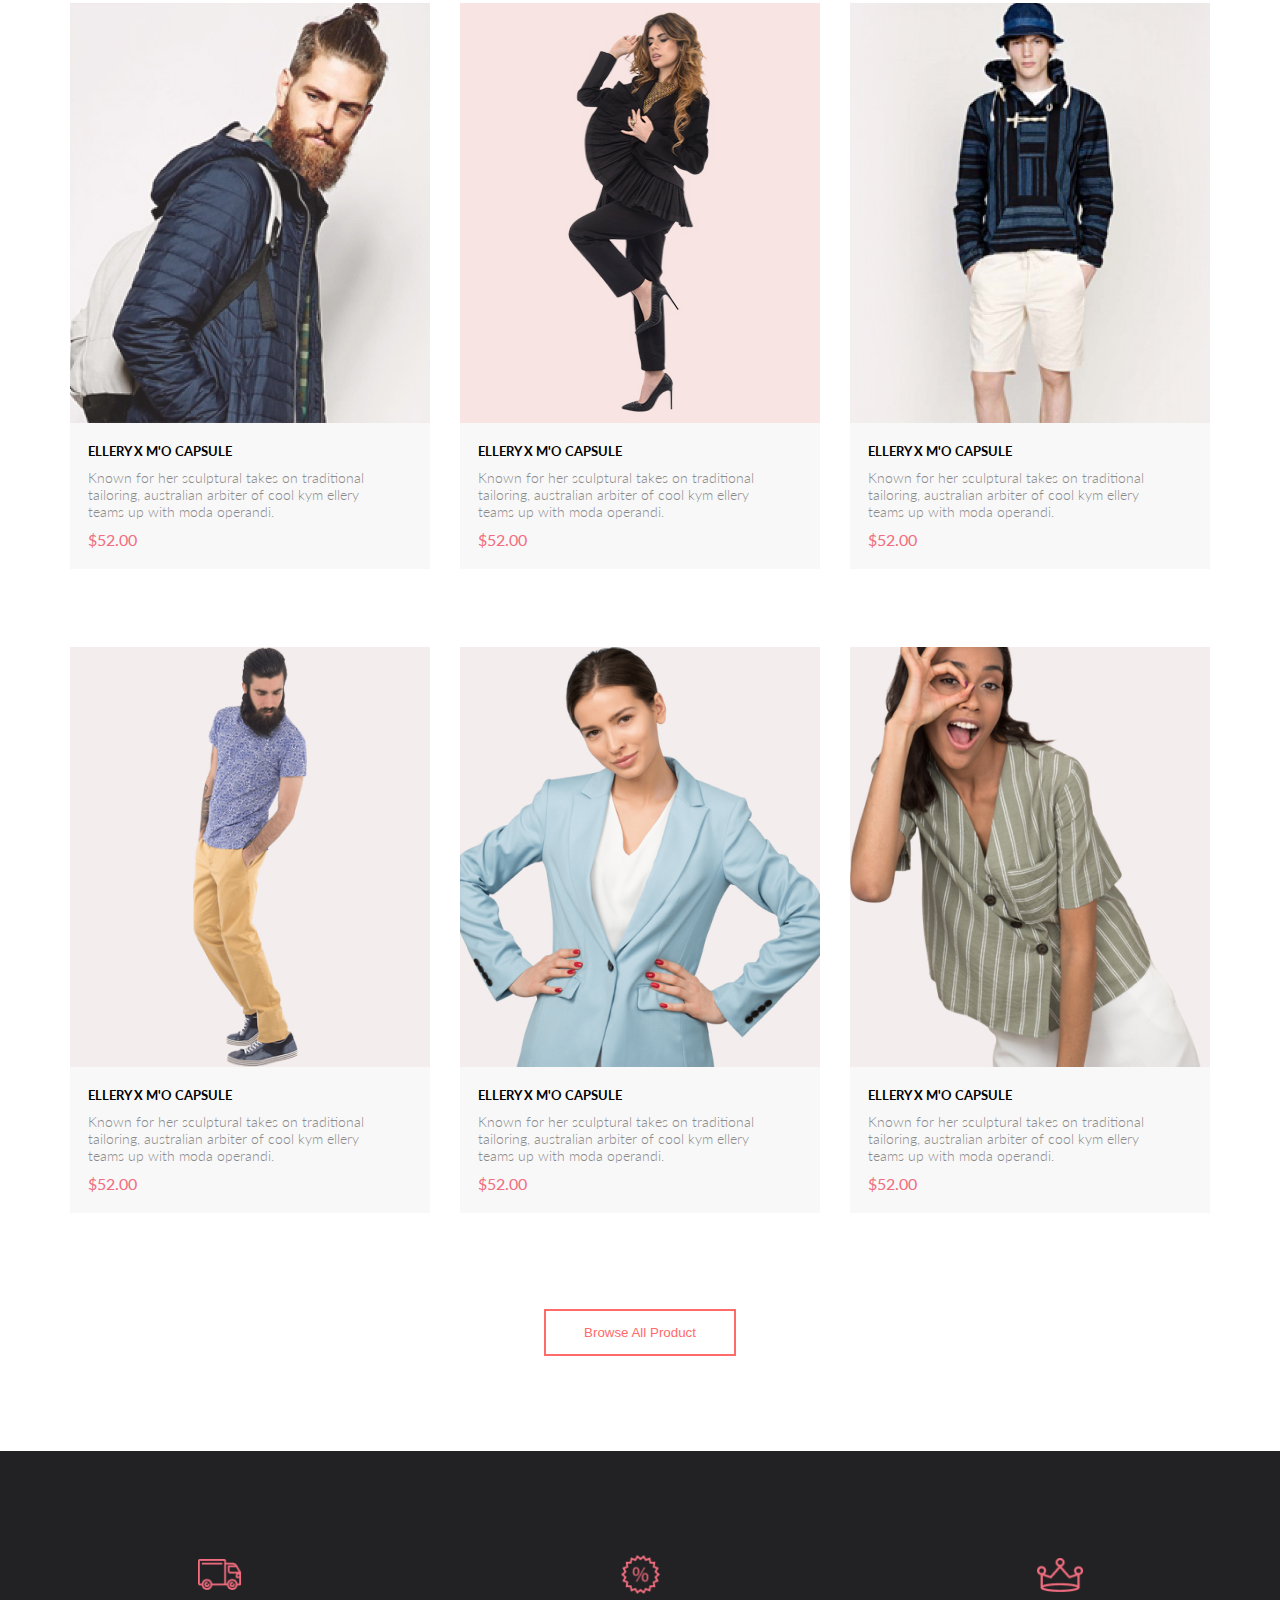
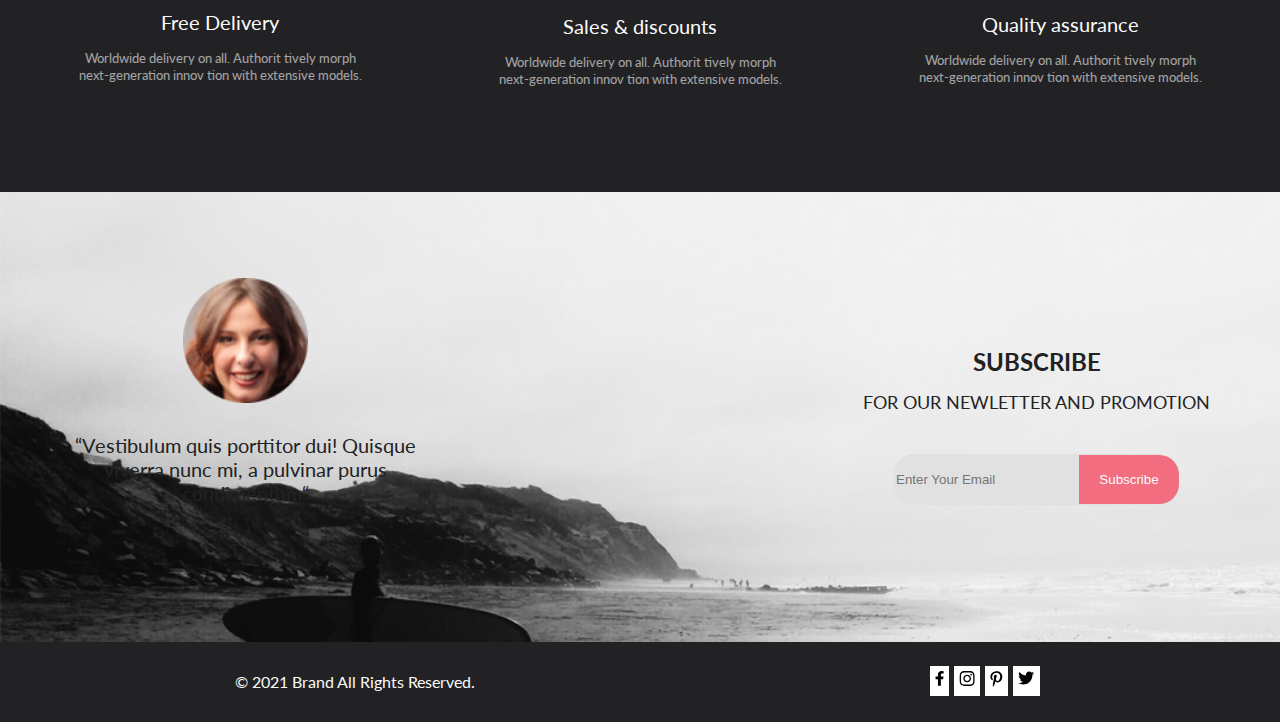
==== commit c0305e02: "lesson 3" ====
--- a/index.html
+++ b/index.html
@@ -6,33 +6,58 @@
     <meta http-equiv="X-UA-Compatible" content="IE=edge">
     <meta name="viewport" content="width=device-width, initial-scale=1.0">
     <title>Document</title>
+    <link rel="stylesheet" href="./css/reset.css">
+    <link rel="stylesheet" href="./css/styles.css">
+    <link rel="preconnect" href="https://fonts.googleapis.com">
+    <link rel="preconnect" href="https://fonts.gstatic.com" crossorigin>
+    <link href="https://fonts.googleapis.com/css2?family=Lato:ital,wght@0,400;0,700;0,900;1,400&display=swap" rel="stylesheet">
 </head>
 
 <body>
-    <header>
-        <a href="#">
-            <img src="./img/logo.svg" alt="logo">
-        </a>
-        <img src="./img/loup.svg" alt="loup">
-        <button><img src="./img/burger.svg" alt="burger"></button>
-        <a href="#"><img src="./img/person.svg" alt="person"></a>
-        <a href="#"><img src="./img/basket.svg" alt="basket"></a>
-        <nav>
-            <h2>menu</h2>
-            <ul>
-                <li>
-                    <a href="#">man</a>
-                    <ul>
-                        <li>
+    <header class="header">
+        <div class="header__wrp container">
+            <div class="header__logo-form-wrp">
+                <a class="header__logo" href="#">
+                    <img class="header__logo-img" src="./img/logo.svg" alt="logo">
+                </a>
+                <div class="header__search">
+                    <img src="./img/loup.svg" alt="loup">
+                </div>
+            </div>
+            <div>
+                <button class="header__menu-btn">
+                    <svg class="white-icon" width="32" height="23" viewBox="0 0 32 23"  xmlns="http://www.w3.org/2000/svg">
+                        <path d="M0 23V20.31H32V23H0ZM0 12.76V10.07H32V12.76H0ZM0 2.69V0H32V2.69H0Z" />
+                        </svg>
+                    </button>
+                <a class="header__link" href="#">
+                    <svg class="white-icon" width="29" height="29" viewBox="0 0 29 29" xmlns="http://www.w3.org/2000/svg">
+                        <path d="M14.5 19.937C19 19.937 22.656 15.464 22.656 9.968C22.656 4.472 19 0 14.5 0C13.3631 0.0217413 12.2463 0.303398 11.2351 0.823397C10.2239 1.34339 9.34507 2.08794 8.66602 3C7.12663 4.99573 6.30819 7.45381 6.34399 9.974C6.34399 15.465 10 19.937 14.5 19.937ZM14.5 1.813C18 1.813 20.844 5.472 20.844 9.969C20.844 14.466 17.998 18.125 14.5 18.125C11.002 18.125 8.15603 14.465 8.15503 9.969C8.15403 5.473 11 1.813 14.5 1.813ZM20.844 18.125C20.6036 18.125 20.373 18.2205 20.203 18.3905C20.033 18.5605 19.9375 18.7911 19.9375 19.0315C19.9375 19.2719 20.033 19.5025 20.203 19.6725C20.373 19.8425 20.6036 19.938 20.844 19.938C22.526 19.9399 24.1386 20.6088 25.3279 21.7982C26.5172 22.9875 27.1861 24.6 27.188 26.282C27.1875 26.5221 27.0918 26.7523 26.922 26.9221C26.7522 27.0918 26.5221 27.1875 26.282 27.188H2.71997C2.47985 27.1875 2.24975 27.0918 2.07996 26.9221C1.91016 26.7523 1.81449 26.5221 1.81396 26.282C1.81608 24.6001 2.48517 22.9877 3.67444 21.7985C4.86371 20.6092 6.47608 19.9401 8.15796 19.938C8.39824 19.938 8.62868 19.8425 8.79858 19.6726C8.96849 19.5027 9.06396 19.2723 9.06396 19.032C9.06396 18.7917 8.96849 18.5613 8.79858 18.3914C8.62868 18.2215 8.39824 18.126 8.15796 18.126C5.99541 18.1279 3.92201 18.9875 2.39258 20.5164C0.863144 22.0453 0.00264777 24.1185 0 26.281C0.000794067 27.0019 0.287502 27.693 0.797241 28.2027C1.30698 28.7125 1.99811 28.9992 2.71899 29H26.282C27.0027 28.9989 27.6936 28.7121 28.2031 28.2024C28.7126 27.6927 28.9992 27.0017 29 26.281C28.9974 24.1187 28.1372 22.0457 26.6083 20.5168C25.0793 18.9878 23.0063 18.1276 20.844 18.125Z"/>
+                        </svg>
+                </a>
+                <a class="header__link" href="#">
+                    <svg class="white-icon" width="32" height="29" viewBox="0 0 32 29" xmlns="http://www.w3.org/2000/svg">
+                        <path d="M26.2009 29C25.5532 28.9738 24.9415 28.6948 24.4972 28.2227C24.0529 27.7506 23.8114 27.1232 23.8245 26.475C23.8376 25.8269 24.1043 25.2097 24.5673 24.7559C25.0303 24.3022 25.6527 24.048 26.301 24.048C26.9493 24.048 27.5717 24.3022 28.0347 24.7559C28.4977 25.2097 28.7644 25.8269 28.7775 26.475C28.7906 27.1232 28.549 27.7506 28.1047 28.2227C27.6604 28.6948 27.0488 28.9738 26.401 29H26.2009ZM6.75293 26.32C6.75293 25.79 6.91011 25.2718 7.20459 24.8311C7.49907 24.3904 7.91764 24.0469 8.40735 23.844C8.89705 23.6412 9.43594 23.5881 9.95581 23.6915C10.4757 23.7949 10.9532 24.0502 11.328 24.425C11.7028 24.7998 11.9581 25.2773 12.0615 25.7972C12.1649 26.317 12.1118 26.8559 11.9089 27.3456C11.7061 27.8353 11.3626 28.2539 10.9219 28.5483C10.4812 28.8428 9.96304 29 9.43298 29C9.08087 29.0003 8.73212 28.9311 8.40674 28.7966C8.08136 28.662 7.78569 28.4646 7.53662 28.2158C7.28755 27.9669 7.09001 27.6713 6.9552 27.3461C6.82039 27.0208 6.75098 26.6721 6.75098 26.32H6.75293ZM10.553 20.686C10.2935 20.6868 10.0409 20.6024 9.83411 20.4457C9.62727 20.2891 9.47758 20.0689 9.40796 19.819L4.57495 2.36401H1.18201C0.868521 2.36401 0.567859 2.23947 0.346191 2.01781C0.124523 1.79614 0 1.49549 0 1.18201C0 0.868519 0.124523 0.567873 0.346191 0.346205C0.567859 0.124537 0.868521 5.81268e-06 1.18201 5.81268e-06H5.46301C5.7225 -0.00080736 5.97504 0.0837201 6.18176 0.240568C6.38848 0.397416 6.53784 0.617884 6.60693 0.868006L11.4399 18.323H24.6179L29.001 8.27501H14.401C14.2428 8.27961 14.0854 8.25242 13.9379 8.19507C13.7904 8.13771 13.6559 8.05134 13.5424 7.94108C13.4288 7.83082 13.3386 7.69891 13.277 7.55315C13.2154 7.40739 13.1836 7.25075 13.1836 7.0925C13.1836 6.93426 13.2154 6.77762 13.277 6.63186C13.3386 6.4861 13.4288 6.35419 13.5424 6.24393C13.6559 6.13367 13.7904 6.0473 13.9379 5.98994C14.0854 5.93259 14.2428 5.90541 14.401 5.91001H30.814C31.0097 5.90996 31.2022 5.95866 31.3744 6.05172C31.5465 6.14478 31.6928 6.27926 31.7999 6.44301C31.9078 6.60729 31.9734 6.79569 31.9908 6.99145C32.0083 7.18721 31.9771 7.38424 31.9 7.565L26.495 19.977C26.4026 20.1876 26.251 20.3668 26.0585 20.4927C25.866 20.6186 25.641 20.6858 25.411 20.686H10.553Z"/>
+                        </svg>
+                </a>
+            </div>
+        </div>
+        <nav class="header__nav">
+            <h2 class="header__nav-title">menu</h2>
+            <ul class="header__nav-list">
+                <li class="header__nav-item nav-sub-item li">
+                    <a class="nav-sub-item__link" href="#">man</a>
+                    <ul class="nav-sub-item__list">
+                        <li class="nav-sub-item__link">
                             <a href="#">Accessories</a>
                         </li>
-                        <li>
+                        <li class="nav-sub-item__link">
                             <a href="#">Bags</a>
                         </li>
-                        <li>
+                        <li class="nav-sub-item__link">
                             <a href="#">Denim</a>
                         </li>
-                        <li>
+                        <li class="nav-sub-item__link">
                             <a href="#">T-Shirts</a>
                         </li>
                     </ul>
@@ -84,121 +109,148 @@
         </nav>
     </header>
     <main>
-        <section>
-            <img src="./img/man.png" alt="man">
-            <h1>the brand of luxerious fashion</h1>
-        </section>
-        <section>
-            <h2>sales</h2>
-            <ul>
-                <li>
-                    <p>30% off
-                    </p>
-                    <h3>for women</h3>
-                </li>
-                <li>
-                    <p>hot deal</p>
-                    <h3>for men</h3>
-                </li>
-                <li>
-                    <p>new arrivals</p>
-                    <h3>for kids</h3>
-                </li>
-                <li>
-                    <p>luxirous & trendy
-                    </p>
-                    <h3>accesories</h3>
-                </li>
-            </ul>
-        </section>
-        <section>
-            <h2>featured items</h2>
-            <p>shop for items based on what we featured in this week</p>
-            <ul>
-                <li><img src="./img/product1.jpg" alt="product1">
-                    <h3>ellery x m'o capsule</h3>
-                    <p>known for her sculptural takes on traditional tailoring, australian arbiter of cool kym ellery
-                        teams up with moda operandi.</p>
-                    <p>$52.00</p>
-                </li>
-                <li><img src="./img/product2.jpg" alt="product2">
-                    <h3>ellery x m'o capsule</h3>
-                    <p>known for her sculptural takes on traditional tailoring, australian arbiter of cool kym ellery
-                        teams up with moda operandi.</p>
-                    <p>$52.00</p>
-                </li>
-                <li><img src="./img/product3.jpg" alt="product3">
-                    <h3>ellery x m'o capsule</h3>
-                    <p>known for her sculptural takes on traditional tailoring, australian arbiter of cool kym ellery
-                        teams up with moda operandi.</p>
-                    <p>$52.00</p>
-                </li>
-                <li><img src="./img/product4.jpg" alt="product4">
-                    <h3>ellery x m'o capsule</h3>
-                    <p>known for her sculptural takes on traditional tailoring, australian arbiter of cool kym ellery
-                        teams up with moda operandi.</p>
-                    <p>$52.00</p>
-                </li>
-                <li><img src="./img/product5.jpg" alt="product5">
-                    <h3>ellery x m'o capsule</h3>
-                    <p>known for her sculptural takes on traditional tailoring, australian arbiter of cool kym ellery
-                        teams up with moda operandi.</p>
-                    <p>$52.00</p>
-                </li>
-                <li><img src="./img/product6.jpg" alt="product6">
-                    <h3>ellery x m'o capsule</h3>
-                    <p>known for her sculptural takes on traditional tailoring, australian arbiter of cool kym ellery
-                        teams up with moda operandi.</p>
-                    <p>$52.00</p>
-                </li>
-            </ul>
-            <a href="#">browse all product</a>
-        </section>
-        <section>
-            <ul>
-                <li><img src="./img/truck.png" alt="truck">
-                    <h3>Free Delivery</h3>
-                    <p>Worldwide delivery on all. Authorit tively morph next-generation innov tion with extensive
-                        models.</p>
-                </li>
-                <li><img src="./img/percent.png" alt="percent">
-                    <h3>Sales & discounts</h3>
-                    <p>Worldwide delivery on all. Authorit tively morph next-generation innov tion with extensive
-                        models.</p>
-                </li>
-                <li><img src="./img/crown.png" alt="crown">
-                    <h3>Quality assurance</h3>
-                    <p>Worldwide delivery on all. Authorit tively morph next-generation innov tion with extensive
-                        models.</p>
+        <section class="brand">
+            <img class="brand__img" src="./img/man.png" alt="man">
+            <div class="brand__title-wrp">
+                <h1 class="brand__title">&nbsp;&nbsp;the brand <span class="brand__subtitle">&nbsp;&nbsp; of luxerious <span
+                    class="brand__subtitle-pink">fashion</span></span>
+                </h1>
+            </div>
+        </section>
+        <section class="sales container">
+            <h2 class="visually-hidden">sales</h2>
+            <ul class="sales__list">
+                <li class="sales__item sales__item--woman">
+                    <p class="sales__item-text">30% off</p>
+                    <h3 class="sales__item-title">for women</h3>
+                </li>
+                <li class="sales__item sales__item--man">
+                    <p class="sales__item-text">hot deal</p>
+                    <h3 class="sales__item-title">for men</h3>
+                </li>
+                <li class="sales__item sales__item--kids">
+                    <p class="sales__item-text">new arrivals</p>
+                    <h3 class="sales__item-title">for kids</h3>
+                </li>
+                <li class="sales__item sales__item--accesories">
+                    <p class="sales__item-text">luxirous & trendy</p>
+                    <h3 class="sales__item-title">accesories</h3>
+                </li>
+            </ul>
+        </section>
+        <section class="products container">
+            <h2 class="products__title">Featured Items</h2>
+            <p class="products__subtitle">Shop for items based on what we featured in this week</p>
+            <ul class="products__list">
+                <li class="products__item">
+                    <button class="product__item-btn">&nbsp;</button>
+                    <img class="products__item-img" src="./img/product1.jpg" alt="product1">
+                    <h3 class="products__item-title">ellery x m'o capsule</h3>
+                    <p class="products__item-text">Known for her sculptural takes on traditional tailoring, australian arbiter of cool kym ellery teams up with moda operandi.</p>
+                    <p class="products__item-price">$52.00</p>
+                </li>
+                <li class="products__item">
+                    <button class="product__item-btn">&nbsp;</button>
+                    <img class="products__item-img" src="./img/product2.jpg" alt="product2">
+                    <h3 class="products__item-title">ellery x m'o capsule</h3>
+                    <p class="products__item-text">Known for her sculptural takes on traditional tailoring, australian arbiter of cool kym ellery teams up with moda operandi.</p>
+                    <p class="products__item-price">$52.00</p>
+                </li>
+                <li class="products__item">
+                    <button class="product__item-btn">&nbsp;</button>
+                    <img class="products__item-img" src="./img/product3.jpg" alt="product3">
+                    <h3 class="products__item-title">ellery x m'o capsule</h3>
+                    <p class="products__item-text">Known for her sculptural takes on traditional tailoring, australian arbiter of cool kym ellery teams up with moda operandi.</p>
+                    <p class="products__item-price">$52.00</p>
+                </li>
+                <li class="products__item">
+                    <button class="product__item-btn">&nbsp;</button>
+                    <img class="products__item-img" src="./img/product4.jpg" alt="product4">
+                    <h3 class="products__item-title">ellery x m'o capsule</h3>
+                    <p class="products__item-text">Known for her sculptural takes on traditional tailoring, australian arbiter of cool kym ellery teams up with moda operandi.</p>
+                    <p class="products__item-price">$52.00</p>
+                </li>
+                <li class="products__item">
+                    <button class="product__item-btn">&nbsp;</button>
+                    <img class="products__item-img" src="./img/product5.jpg" alt="product5">
+                    <h3 class="products__item-title">ellery x m'o capsule</h3>
+                    <p class="products__item-text">Known for her sculptural takes on traditional tailoring, australian arbiter of cool kym ellery teams up with moda operandi.</p>
+                    <p class="products__item-price">$52.00</p>
+                </li>
+                <li class="products__item">
+                    <button class="product__item-btn">&nbsp;</button>
+                    <img class="products__item-img" src="./img/product6.jpg" alt="product6">
+                    <h3 class="products__item-title">ellery x m'o capsule</h3>
+                    <p class="products__item-text">Known for her sculptural takes on traditional tailoring, australian arbiter of cool kym ellery teams up with moda operandi.</p>
+                    <p class="products__item-price">$52.00</p>
+                </li>
+            </ul>
+
+            <button class="product__browse" href="#">Browse All Product</button>
+        </section>
+        <section class="benefits container">
+            <ul class="benefits__list container">
+                <li class="benefits__item"><img class="benefits__item-img1" src="./img/truck.png" alt="truck">
+                    <h3 class="benefits__item-title">Free Delivery</h3>
+                    <p class="benefits__item-description">Worldwide delivery on all. Authorit tively morph next-generation innov tion with extensive models.</p>
+                </li>
+                <li class="benefits__item"><img class="benefits__item-img2" src="./img/percent.png" alt="percent">
+                    <h3 class="benefits__item-title">Sales & discounts</h3>
+                    <p class="benefits__item-description">Worldwide delivery on all. Authorit tively morph next-generation innov tion with extensive models.</p>
+                </li>
+                <li class="benefits__item"><img class="benefits__item-img3" src="./img/crown.png" alt="crown">
+                    <h3 class="benefits__item-title">Quality assurance</h3>
+                    <p class="benefits__item-description">Worldwide delivery on all. Authorit tively morph next-generation innov tion with extensive models.</p>
                 </li>
             </ul>
         </section>
     </main>
-    <footer>
-        <ul>
-            <ul>
-                <li><img src="./img/womanround.png" alt="womanround">
-                    <p>“Vestibulum quis porttitor dui! Quisque viverra nunc mi, a pulvinar purus condimentum“</p>
-                </li>
-                <li>
-                    <h2>subscribe</h2>
-                    <p>for our newletter and promotion</p>
-                    <form action="#">
-                        <input type="text" placeholder="Enter Your Email">
-                        <button type="submit">Subscribe</button>
+    <footer class="footer">
+        <div class="footer__wrp container">
+            <div class="footer__user">
+                <img class="footer__user-img" src="./img/womanround.png" alt="womanround">
+                <blockquote class="footer__user-quote">“Vestibulum quis porttitor dui! Quisque viverra nunc mi, a pulvinar purus condimentum“</blockquote>
+            </div>
+            <div class="footer__holder">
+                <h2 class="footer__wrp-title">subscribe</h2>
+                <p class="footer__wrp-text">for our newletter and promotion</p>
+                <div>
+                    <form class="footer__form" action="#">
+                        <input class="footer__input" type="text" placeholder="Enter Your Email">
+                        <button class="footer__btn" type="submit">Subscribe</button>
                     </form>
-                </li>
-            </ul>
-            <ul>
-                <li>© 2021 Brand All Rights Reserved.</li>
-                <li>
-                    <a href="#"><img src="./img/icon1.svg" alt="icon1"></a>
-                    <a href="#"><img src="./img/icon2.svg" alt="icon2"></a>
-                    <a href="#"><img src="./img/icon3.svg" alt="icon3"></a>
-                    <a href="#"><img src="./img/icon4.svg" alt="icon4"></a>
-                </li>
-            </ul>
-        </ul>
+                </div>
+            </div>
+        </div>
+        <div class="footer__socials">
+            <p class="footer__socials-title">© 2021 Brand All Rights Reserved.</p>
+            <ul class="footer__socials-list">
+                <li class="footer__socials-item">
+                    <a class="icon__link" href="#"><svg width="9" height="15" viewBox="0 0 9 15"  xmlns="http://www.w3.org/2000/svg">
+                        <path d="M8.08836 8.28L8.50686 5.61602H5.89022V3.88729C5.89022 3.15847 6.25574 2.44806 7.42765 2.44806H8.61722V0.179975C8.61722 0.179975 7.53772 0 6.50561 0C4.35073 0 2.9422 1.27593 2.9422 3.5857V5.61602H0.546875V8.28H2.9422V14.72H5.89022V8.28H8.08836Z" />
+                        </svg>
+                        </a>
+                </li>
+                <li class="footer__socials-item">
+                    <a class="icon__link" href="#"><svg width="16" height="15" viewBox="0 0 16 15" fill="none" xmlns="http://www.w3.org/2000/svg">
+                        <path d="M8.13897 3.68159C6.02383 3.68159 4.31774 5.38491 4.31774 7.49663C4.31774 9.60835 6.02383 11.3117 8.13897 11.3117C10.2541 11.3117 11.9602 9.60835 11.9602 7.49663C11.9602 5.38491 10.2541 3.68159 8.13897 3.68159ZM8.13897 9.9769C6.77211 9.9769 5.65467 8.8646 5.65467 7.49663C5.65467 6.12866 6.76878 5.01636 8.13897 5.01636C9.50915 5.01636 10.6233 6.12866 10.6233 7.49663C10.6233 8.8646 9.50583 9.9769 8.13897 9.9769ZM13.0078 3.52554C13.0078 4.02026 12.6087 4.41538 12.1165 4.41538C11.621 4.41538 11.2252 4.01694 11.2252 3.52554C11.2252 3.03413 11.6243 2.63569 12.1165 2.63569C12.6087 2.63569 13.0078 3.03413 13.0078 3.52554ZM15.5386 4.42866C15.4821 3.23667 15.2094 2.18081 14.3347 1.31089C13.4634 0.440967 12.4058 0.168701 11.2119 0.108936C9.9814 0.039209 6.29321 0.039209 5.0627 0.108936C3.8721 0.165381 2.81453 0.437646 1.93987 1.30757C1.06522 2.17749 0.795836 3.23335 0.735973 4.42534C0.666134 5.65386 0.666134 9.33608 0.735973 10.5646C0.79251 11.7566 1.06522 12.8124 1.93987 13.6824C2.81453 14.5523 3.86878 14.8246 5.0627 14.8843C6.29321 14.9541 9.9814 14.9541 11.2119 14.8843C12.4058 14.8279 13.4634 14.5556 14.3347 13.6824C15.2061 12.8124 15.4788 11.7566 15.5386 10.5646C15.6085 9.33608 15.6085 5.65718 15.5386 4.42866ZM13.949 11.8828C13.6895 12.5335 13.1874 13.0349 12.5322 13.2972C11.5511 13.6857 9.22314 13.596 8.13897 13.596C7.05479 13.596 4.72348 13.6824 3.74573 13.2972C3.09389 13.0382 2.59171 12.5369 2.32898 11.8828C1.93987 10.9033 2.02967 8.57905 2.02967 7.49663C2.02967 6.41421 1.9432 4.08667 2.32898 3.1105C2.58838 2.45972 3.09056 1.95835 3.74573 1.69604C4.7268 1.30757 7.05479 1.39722 8.13897 1.39722C9.22314 1.39722 11.5545 1.31089 12.5322 1.69604C13.184 1.95503 13.6862 2.4564 13.949 3.1105C14.3381 4.08999 14.2483 6.41421 14.2483 7.49663C14.2483 8.57905 14.3381 10.9066 13.949 11.8828Z" fill="black"/>
+                        </svg>
+                        </a>
+                </li>
+                <li class="footer__socials-item">
+                    <a class="icon__link" href="#"><svg width="13" height="16" viewBox="0 0 13 16" fill="none" xmlns="http://www.w3.org/2000/svg">
+                        <path d="M6.74032 0.203125C3.55564 0.203125 0.408203 2.34063 0.408203 5.8C0.408203 8 1.63738 9.25 2.38233 9.25C2.68963 9.25 2.86655 8.3875 2.86655 8.14375C2.86655 7.85313 2.13091 7.23438 2.13091 6.025C2.13091 3.5125 4.03055 1.73125 6.4889 1.73125C8.60271 1.73125 10.1671 2.94062 10.1671 5.1625C10.1671 6.82187 9.50597 9.93437 7.36422 9.93437C6.59133 9.93437 5.93018 9.37187 5.93018 8.56563C5.93018 7.38438 6.74963 6.24062 6.74963 5.02187C6.74963 2.95312 3.835 3.32812 3.835 5.82812C3.835 6.35313 3.90018 6.93437 4.13298 7.4125C3.70463 9.26875 2.82931 12.0344 2.82931 13.9469C2.82931 14.5375 2.91311 15.1188 2.96899 15.7094C3.07452 15.8281 3.02175 15.8156 3.18316 15.7563C4.74757 13.6 4.69169 13.1781 5.3994 10.3562C5.78119 11.0875 6.76826 11.4812 7.55046 11.4812C10.8469 11.4812 12.3275 8.24688 12.3275 5.33125C12.3275 2.22813 9.66427 0.203125 6.74032 0.203125Z" fill="black"/>
+                        </svg>
+                        </a>
+                </li>
+                <li class="footer__socials-item">
+                    <a class="icon__link" href="#"><svg width="17" height="14" viewBox="0 0 17 14" fill="none" xmlns="http://www.w3.org/2000/svg">
+                        <path d="M14.417 3.74052C14.427 3.88264 14.427 4.0248 14.427 4.16692C14.427 8.50192 11.1498 13.4969 5.15986 13.4969C3.31448 13.4969 1.60022 12.9588 0.158203 12.0248C0.420396 12.0552 0.67247 12.0654 0.944752 12.0654C2.46741 12.0654 3.8691 11.5476 4.98843 10.6644C3.5565 10.6339 2.3565 9.68977 1.94305 8.39027C2.14475 8.4207 2.34642 8.44102 2.5582 8.44102C2.85063 8.44102 3.14308 8.40039 3.41533 8.32936C1.92291 8.02477 0.803551 6.70498 0.803551 5.11108V5.07048C1.23715 5.31414 1.74139 5.46642 2.2758 5.4867C1.39849 4.89786 0.823727 3.8928 0.823727 2.75573C0.823727 2.14661 0.985041 1.58823 1.26741 1.10092C2.87077 3.09077 5.28086 4.39023 7.98334 4.53239C7.93293 4.28873 7.90266 4.03495 7.90266 3.78114C7.90266 1.97402 9.35477 0.501953 11.1598 0.501953C12.0976 0.501953 12.9446 0.897891 13.5396 1.53748C14.2757 1.39536 14.9816 1.12123 15.6068 0.745609C15.3648 1.50705 14.8505 2.14664 14.1749 2.5527C14.8304 2.48167 15.4657 2.29889 16.0505 2.04511C15.6069 2.69483 15.0522 3.27348 14.417 3.74052Z" fill="black"/>
+                        </svg>
+                        </a>
+                </li>
+            </ul>
+        </div>
     </footer>
 </body>
 
--- a/css/styles.css
+++ b/css/styles.css
@@ -0,0 +1,504 @@
+:root {
+    --black: #222222;
+    --pink-bkg: #F1E4E6;
+    --pink-color: #F09BA7;
+}
+
+body {
+    font-family: 'Lato';
+    font-style: normal;
+    font-size: 14px;
+    line-height: 16px;
+}
+
+.container {
+    width: 1140px;
+    margin: 0 auto;
+}
+
+.visually-hidden {
+    position: absolute;
+    white-space: nowrap;
+    width: 1px;
+    height: 1px;
+    overflow: hidden;
+    border: 0;
+    padding: 0;
+    clip: rect(0 0 0 0);
+    clip-path: inset(50%);
+    margin: -1px;
+}
+
+.header__nav {
+    display: none;
+}
+
+.header {
+    background-color: var(--black);
+    min-height: 75px;
+}
+
+.header__logo-img:hover {
+    height: 45px;
+    width: 45px;
+}
+
+.header__link {
+    text-decoration: none;
+    margin: 0 0 0 33px;
+}
+
+.header__link:hover .white-icon {
+    fill: #F16D7F;
+}
+
+.header__link:active .white-icon {
+    fill: white;
+    height: 35px;
+    width: 35px;
+}
+
+.header__wrp {
+    display: flex;
+    justify-content: space-between;
+    align-items: center;
+    padding-top: 20px;
+}
+
+.header__logo-form-wrp {
+    display: flex;
+}
+
+.header__search {
+    padding-top: 10px;
+    margin: 0 0 0 41px;
+}
+
+.header__menu-btn {
+    border: none;
+    background-color: transparent;
+}
+
+.white-icon {
+    fill: white;
+}
+
+.header__menu-btn:hover .white-icon,
+.header__menu-btn:focus .white-icon {
+    fill: #F16D7F;
+}
+
+.header__menu-btn:active {
+    outline: 1px solid white;
+}
+
+.brand {
+    background: var(--pink-bkg);
+    display: flex;
+    margin: 0 0 63px;
+}
+
+
+/*.brand__img {
+    display: inline-block;
+    position: relative;
+}*/
+
+.brand__title-wrp {
+    flex-grow: 1;
+    background-color: var(--pink-bkg);
+    display: flex;
+    align-items: center;
+    padding: 0 0 0 92px;
+}
+
+.brand__title {
+    border-left: 12px solid #F16D7F;
+    font-size: 48px;
+    font-weight: 900;
+    line-height: 58px;
+    text-transform: uppercase;
+}
+
+.brand__subtitle {
+    font-size: 32px;
+    font-style: normal;
+    font-weight: 700;
+    line-height: 38px;
+    display: block;
+}
+
+.brand__subtitle-pink {
+    color: var(--pink-color);
+}
+
+.sales__list {
+    display: flex;
+    justify-content: space-between;
+    flex-wrap: wrap;
+}
+
+.sales__item {
+    width: 360px;
+    min-height: 260px;
+    display: flex;
+    align-items: center;
+    justify-content: center;
+    border: 1px solid;
+    flex-direction: column;
+    position: relative;
+}
+
+.sales__item::before {
+    content: "";
+    position: absolute;
+    top: 0;
+    bottom: 0;
+    right: 0;
+    left: 0;
+    background-color: rgba(33, 22, 22, .7);
+    z-index: 2;
+}
+
+.sales__item--woman {
+    background-image: url(../img/woman_sales.png);
+}
+
+.sales__item-text {
+    z-index: 3;
+    font-size: 18px;
+    line-height: 26px;
+    text-align: center;
+    color: #FFFFFF;
+    text-transform: uppercase;
+}
+
+.sales__item-title {
+    z-index: 3;
+    font-size: 24px;
+    line-height: 22px;
+    text-align: center;
+    color: #F16D7F;
+    text-transform: uppercase;
+}
+
+.sales__item--man {
+    background-image: url(../img/man_sales.png);
+}
+
+.sales__item--kids {
+    background-image: url(../img/kids_sales.png);
+}
+
+.sales__item--accesories {
+    background-image: url(../img/accesories_sales.png);
+    width: 100%;
+    min-height: 180px;
+    margin-top: 30px;
+}
+
+.products {
+    text-align: center;
+    margin-top: 96px;
+}
+
+.products__title {
+    font-size: 30px;
+    line-height: 36px;
+    color: #222222;
+}
+
+.products__subtitle {
+    font-size: 14px;
+    line-height: 17px;
+    color: #9F9F9F;
+}
+
+.products__list {
+    display: flex;
+    justify-content: space-between;
+    flex-wrap: wrap;
+    margin-top: 48px;
+}
+
+.products__item {
+    width: 360px;
+    min-height: 500px;
+    display: flex;
+    justify-content: center;
+    flex-direction: column;
+    background: #F8F8F8;
+    margin: 30px 0px 48px 0px;
+    position: relative;
+    z-index: 1;
+}
+
+.products__item:hover .product__item-btn {
+    display: block;
+}
+
+.products__item:active .product__item-btn {
+    background: url(../img/add_to_cardhov.png);
+    display: block;
+}
+
+.product__item-btn {
+    display: none;
+    border: none;
+    position: absolute;
+    top: 0px;
+    width: 360px;
+    height: 420px;
+    background: url(../img/add_to_card.png);
+    z-index: 999;
+}
+
+.products__item-title {
+    font-size: 13px;
+    line-height: 16px;
+    color: #000000;
+    text-transform: uppercase;
+    text-align: left;
+    padding: 20px 0px 0px 18px;
+}
+
+.products__item-text {
+    width: 300px;
+    font-weight: 300;
+    font-size: 14px;
+    line-height: 17px;
+    color: #5D5D5D;
+    opacity: 0.7;
+    text-align: left;
+    padding: 10px 0px 0px 18px;
+}
+
+.products__item-price {
+    font-size: 16px;
+    line-height: 19px;
+    color: #F16D7F;
+    text-align: left;
+    padding: 10px 0px 20px 18px;
+}
+
+.product__browse {
+    background: none;
+    color: #FF6A6A;
+    border: 2px solid #FF6A6A;
+    text-decoration: none;
+    margin-top: 48px;
+    padding: 14px 38px;
+}
+
+.product__browse:hover {
+    color: white;
+    background: #FF6A6A;
+}
+
+.benefits {
+    min-height: 341px;
+    width: 100%;
+    background: #222224;
+    background-size: cover;
+    text-align: center;
+    margin-top: 95px;
+}
+
+.benefits__list {
+    display: flex;
+    justify-content: space-between;
+    flex-direction: row;
+    width: 1140px;
+    align-items: center;
+    padding-top: 104px;
+}
+
+.benefits__item {
+    display: flex;
+    flex-direction: column;
+    justify-content: center;
+    align-items: center;
+}
+
+.benefits__item-img1 {
+    width: 44px;
+    height: 31px;
+}
+
+.benefits__item-img2 {
+    width: 39px;
+    height: 39px;
+}
+
+.benefits__item-img3 {
+    width: 47px;
+    height: 34px;
+}
+
+.benefits__item-title {
+    font-weight: normal;
+    font-size: 20px;
+    line-height: 24px;
+    color: #FBFBFB;
+    padding-top: 20px;
+}
+
+.benefits__item-description {
+    width: 300px;
+    text-align: center;
+    font-weight: normal;
+    font-size: 13px;
+    line-height: 17px;
+    text-align: center;
+    color: #FBFBFB;
+    opacity: 0.6;
+    padding-top: 16px;
+}
+
+.footer {
+    position: relative;
+    min-height: 530px;
+    background-image: url(../img/footer_back.png);
+    background-size: cover;
+    z-index: 2;
+}
+
+.footer__wrp {
+    display: flex;
+    justify-content: space-between;
+    flex-direction: row;
+}
+
+.footer__user {
+    display: flex;
+    flex-direction: column;
+    justify-content: center;
+    align-content: center;
+    align-items: center;
+    margin-top: 85px;
+}
+
+.footer__user-img {
+    height: 125px;
+    width: 125px;
+}
+
+.footer__user-quote {
+    width: 350px;
+    font-style: normal;
+    font-weight: normal;
+    font-size: 20px;
+    line-height: 24px;
+    text-align: center;
+    color: #222224;
+    margin-top: 30px;
+}
+
+.footer__holder {
+    display: flex;
+    flex-direction: column;
+    justify-content: center;
+    align-content: center;
+    align-items: center;
+    margin-top: 150px;
+}
+
+.footer__wrp-title {
+    text-transform: uppercase;
+    font-style: normal;
+    font-weight: bold;
+    font-size: 24px;
+    line-height: 40px;
+    text-align: center;
+    color: #222224;
+}
+
+.footer__wrp-text {
+    text-transform: uppercase;
+    font-style: normal;
+    font-size: 18px;
+    line-height: 40px;
+    text-align: center;
+    color: #222224;
+}
+
+.footer__form {
+    background: #E1E1E1;
+    height: 51px;
+    border: 2px hidden;
+    border-top-left-radius: 20px;
+    border-top-right-radius: 20px;
+    border-bottom-left-radius: 20px;
+    border-bottom-right-radius: 20px;
+    margin-top: 32px;
+}
+
+.footer__btn {
+    background: #F16D7F;
+    color: #FBFBFB;
+    width: 100px;
+    height: 49px;
+    border: 2px hidden;
+    border-top-left-radius: 0px;
+    border-top-right-radius: 20px;
+    border-bottom-left-radius: 0px;
+    border-bottom-right-radius: 20px;
+}
+
+.footer__btn:hover {
+    color: var(--black);
+}
+
+.footer__input {
+    background: #E1E1E1;
+    height: 49px;
+    border: 2px hidden;
+    border-top-left-radius: 20px;
+    border-top-right-radius: 0px;
+    border-bottom-left-radius: 20px;
+    border-bottom-right-radius: 0px;
+    outline: 0;
+}
+
+.footer__socials {
+    display: flex;
+    justify-content: space-between;
+    background: #222224;
+    position: absolute;
+    bottom: 0;
+    min-height: 80px;
+    width: 100%;
+}
+
+.footer__socials-title {
+    font-style: normal;
+    font-weight: normal;
+    font-size: 16px;
+    line-height: 19px;
+    color: #FBFBFB;
+    padding: 30px 0px 0px 235px;
+}
+
+.footer__socials-list {
+    display: flex;
+    flex-direction: row;
+    padding: 24px 235px 0px 0px;
+}
+
+.footer__socials-item {
+    background: url(../img/icon_back.png);
+    height: 20px;
+    padding: 5px;
+    margin-right: 5px;
+}
+
+.footer__socials-item:hover {
+    background: url(../img/icon_hover.png);
+    height: 20px;
+    padding: 5px;
+    margin-right: 5px;
+}
+
+.icon_link:hover {
+    fill: white;
+}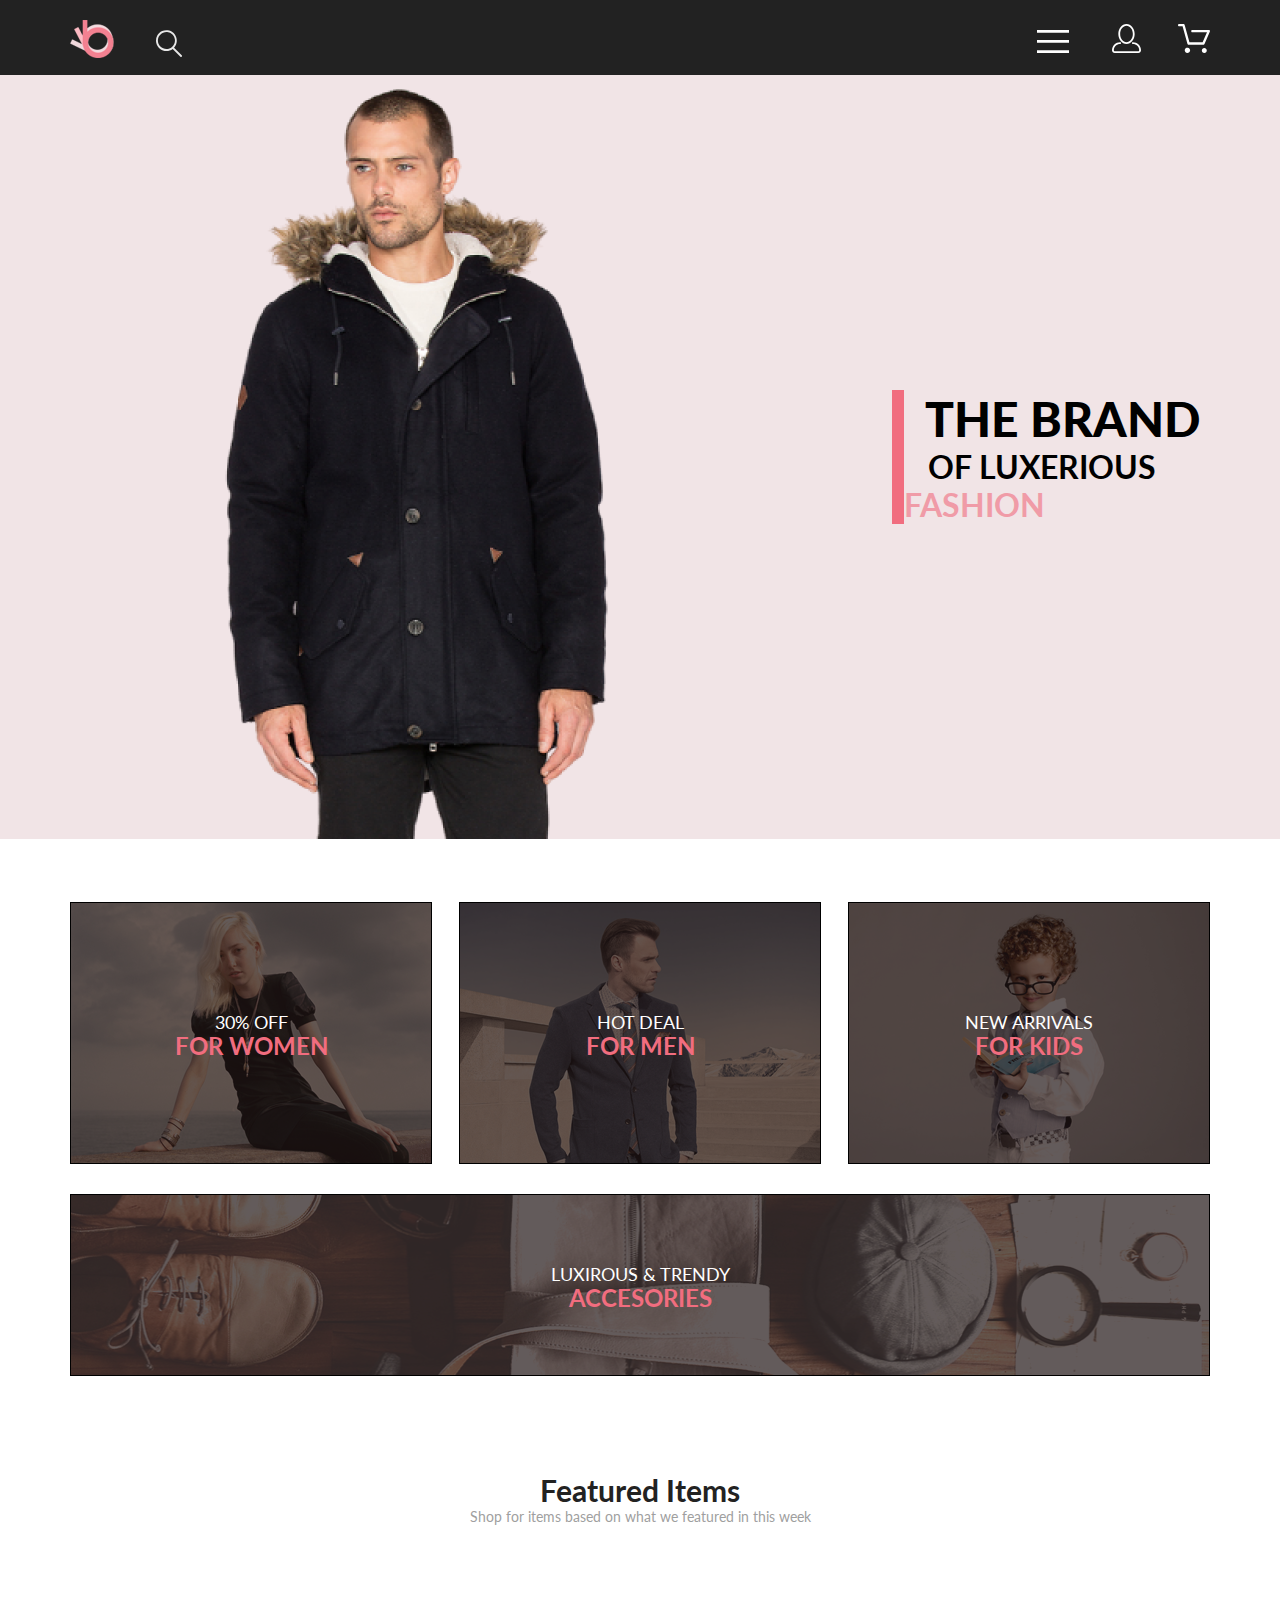
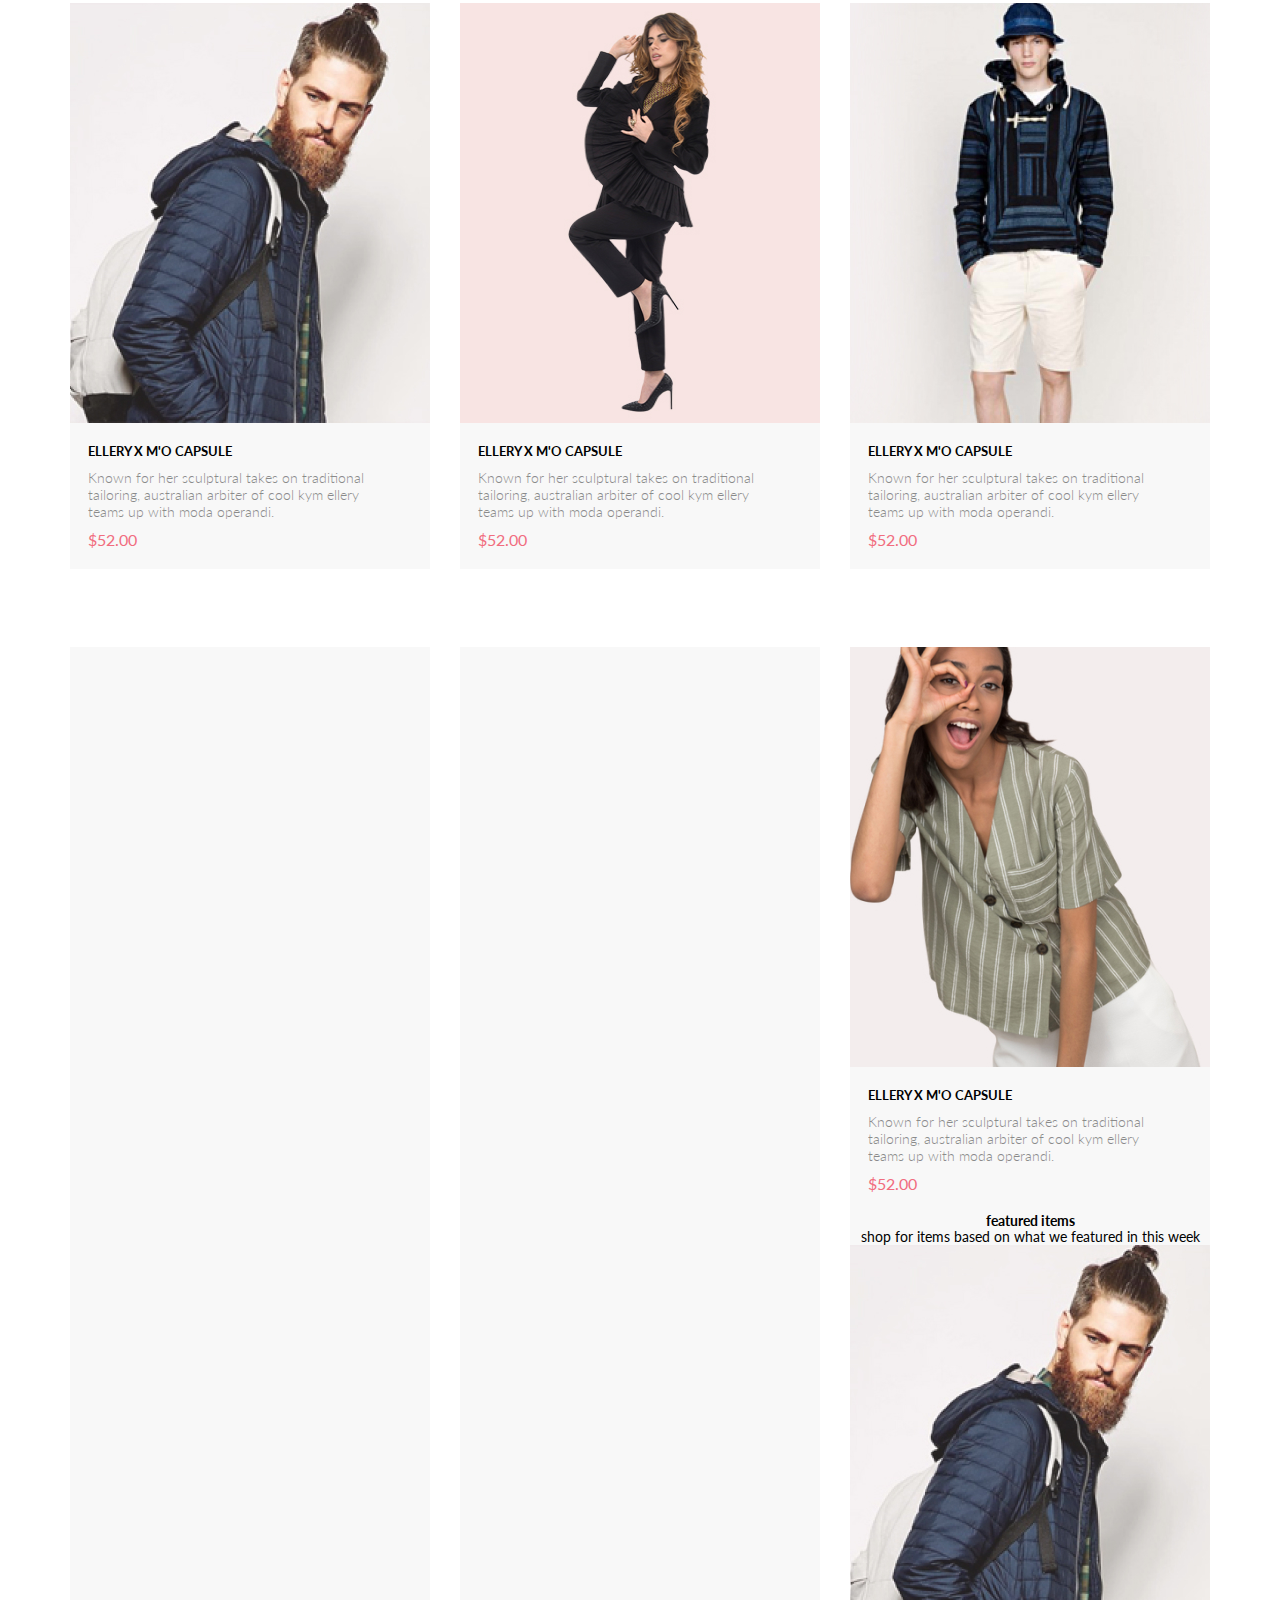
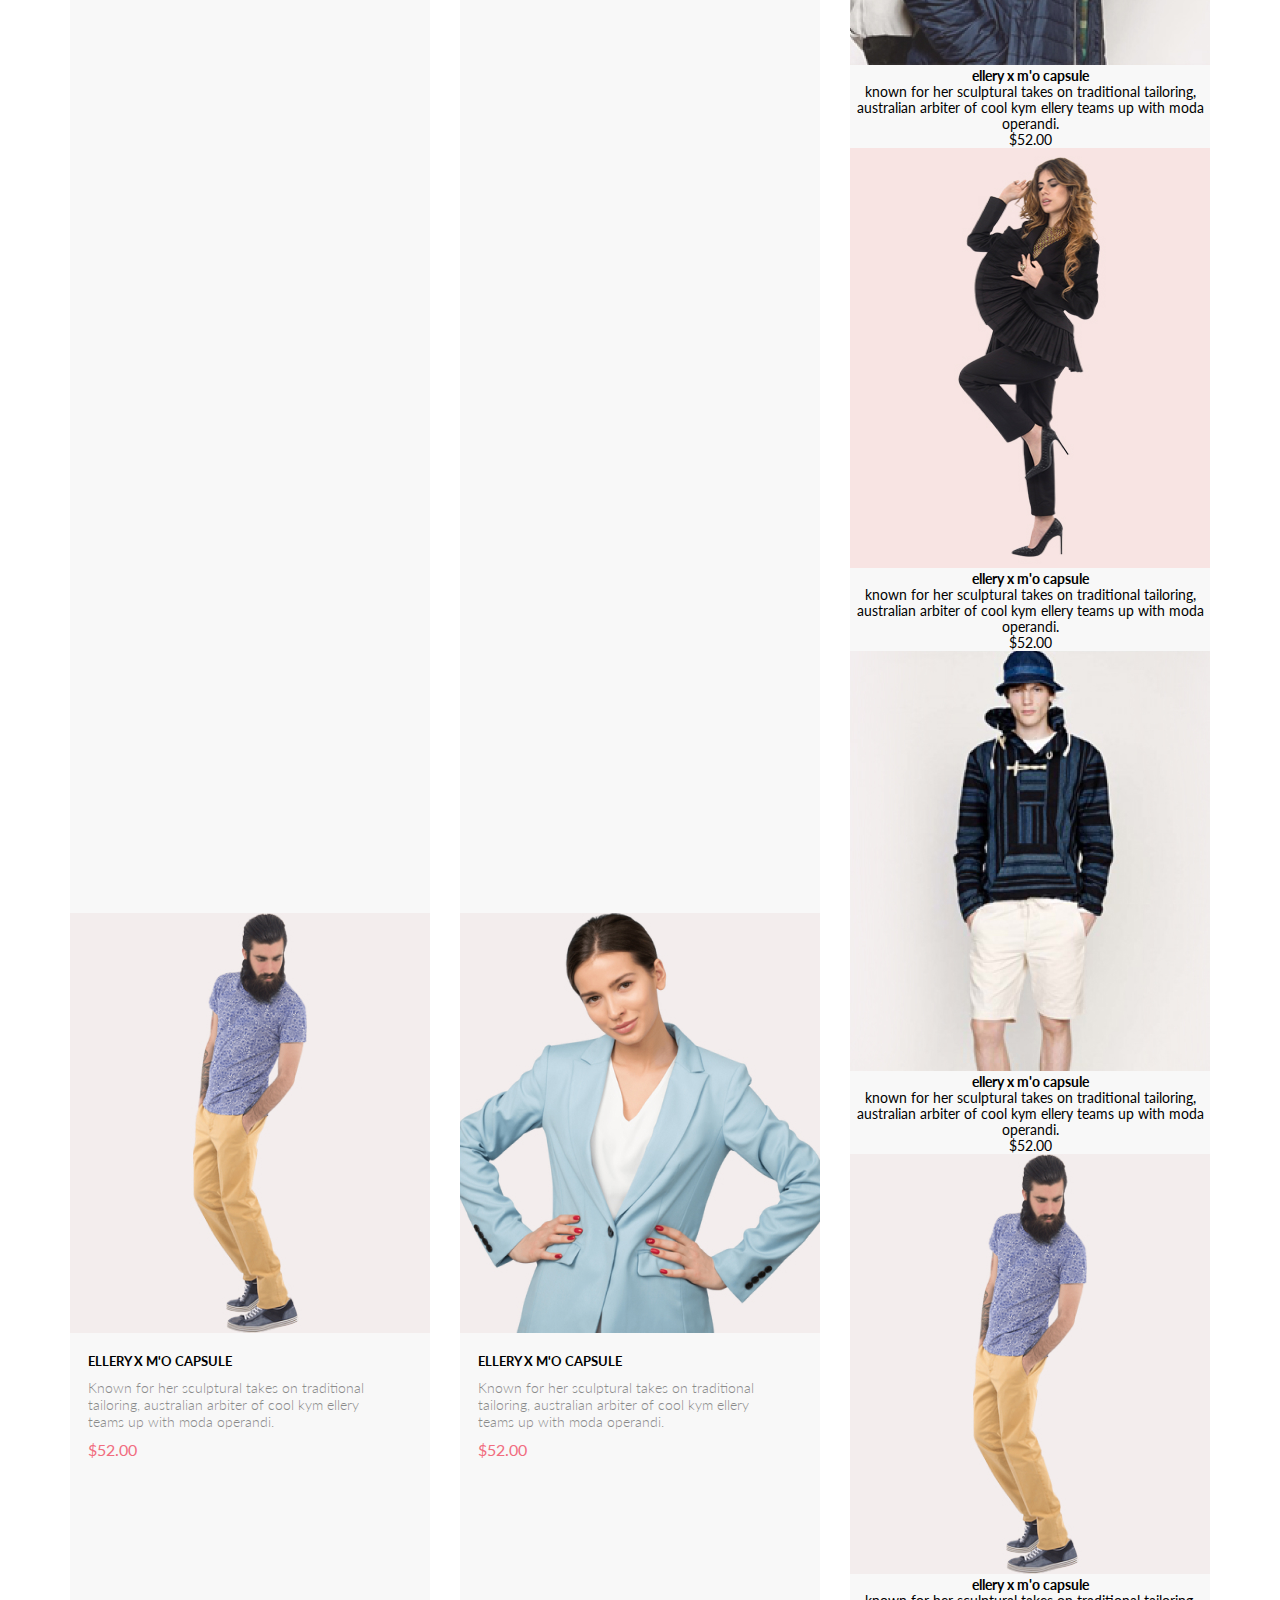
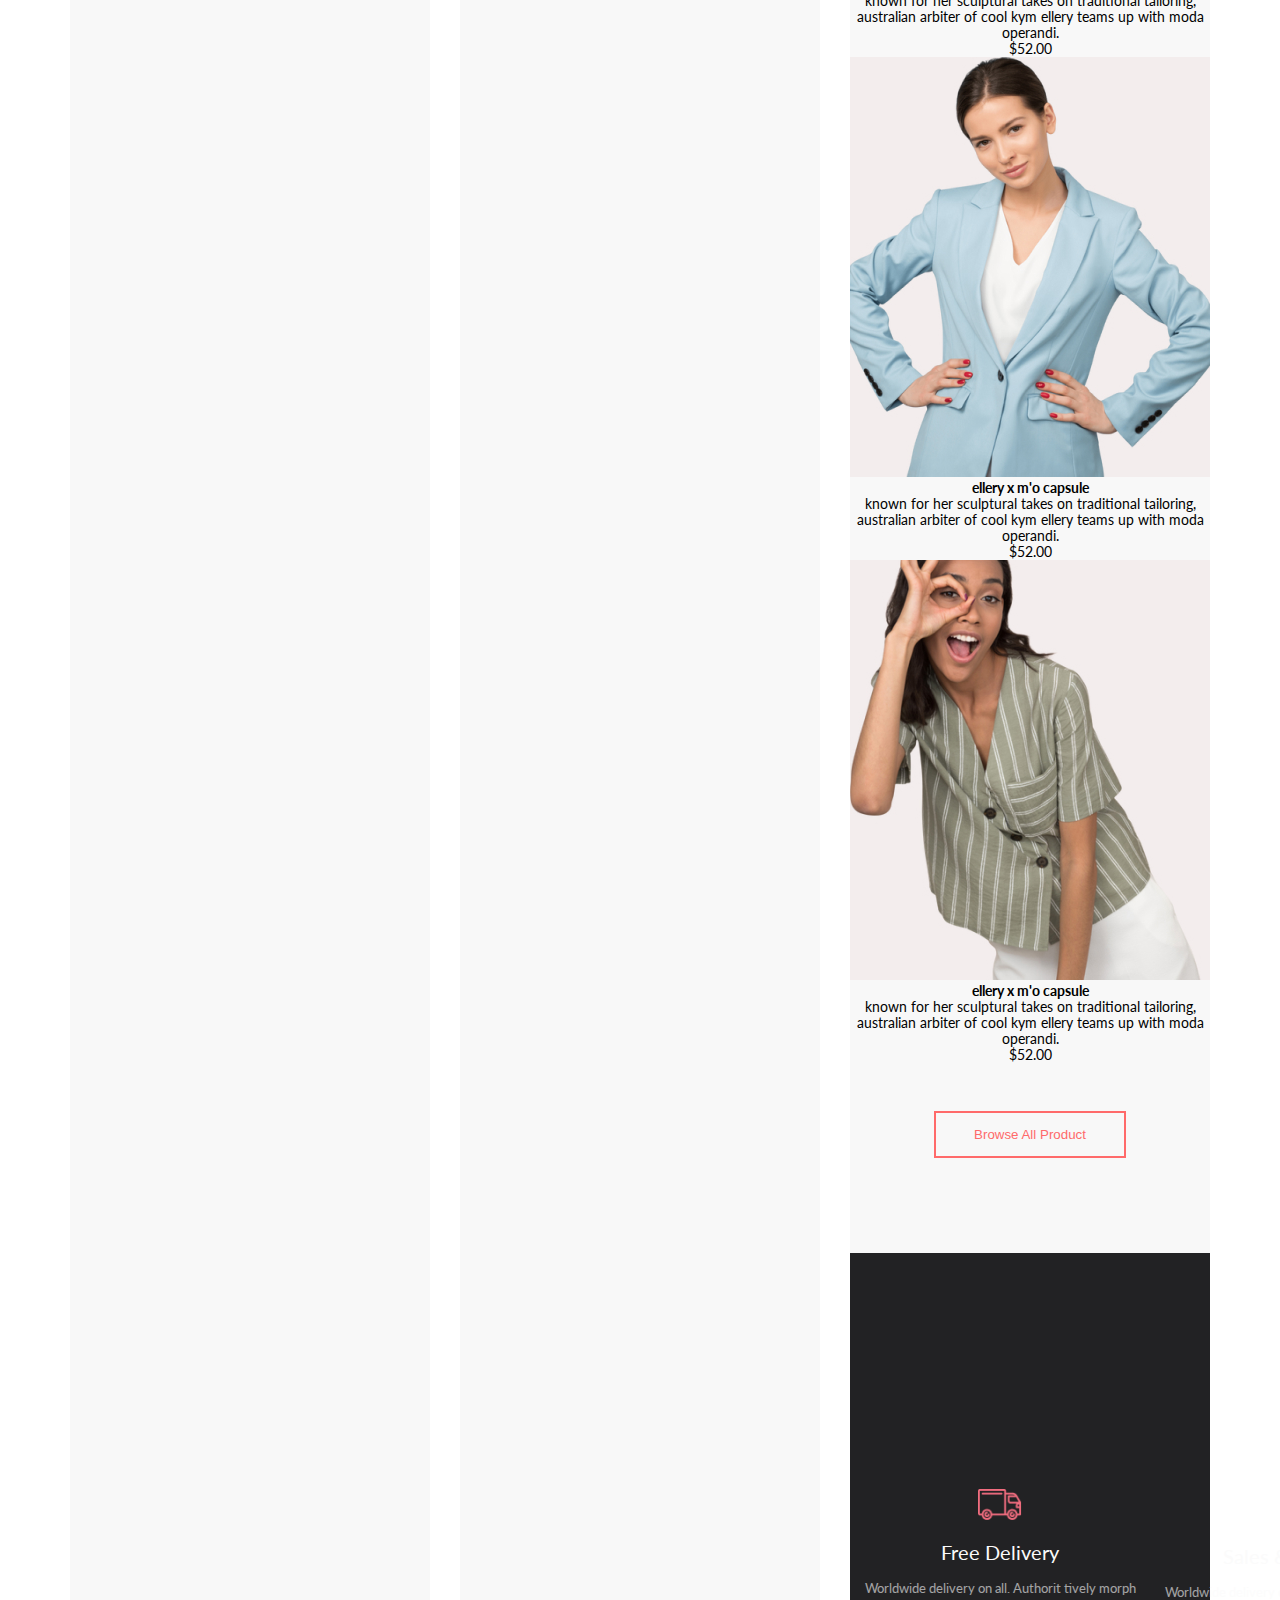
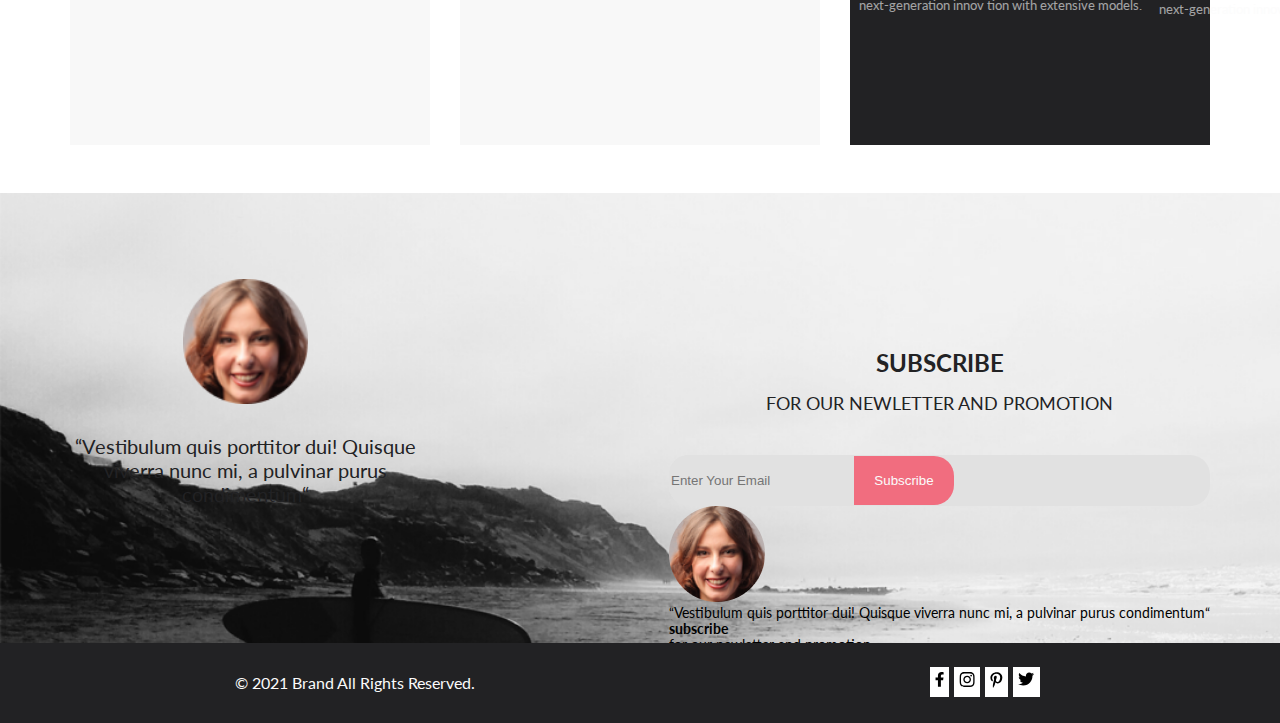
==== commit 4b65bd79: "Merge branch 'main' into lesson-3" ====
--- a/index.html
+++ b/index.html
@@ -138,6 +138,7 @@
                 </li>
             </ul>
         </section>
+
         <section class="products container">
             <h2 class="products__title">Featured Items</h2>
             <p class="products__subtitle">Shop for items based on what we featured in this week</p>
@@ -183,11 +184,53 @@
                     <h3 class="products__item-title">ellery x m'o capsule</h3>
                     <p class="products__item-text">Known for her sculptural takes on traditional tailoring, australian arbiter of cool kym ellery teams up with moda operandi.</p>
                     <p class="products__item-price">$52.00</p>
+
+        <section>
+            <h2>featured items</h2>
+            <p>shop for items based on what we featured in this week</p>
+            <ul>
+                <li><img src="./img/product1.jpg" alt="product1">
+                    <h3>ellery x m'o capsule</h3>
+                    <p>known for her sculptural takes on traditional tailoring, australian arbiter of cool kym ellery
+                        teams up with moda operandi.</p>
+                    <p>$52.00</p>
+                </li>
+                <li><img src="./img/product2.jpg" alt="product2">
+                    <h3>ellery x m'o capsule</h3>
+                    <p>known for her sculptural takes on traditional tailoring, australian arbiter of cool kym ellery
+                        teams up with moda operandi.</p>
+                    <p>$52.00</p>
+                </li>
+                <li><img src="./img/product3.jpg" alt="product3">
+                    <h3>ellery x m'o capsule</h3>
+                    <p>known for her sculptural takes on traditional tailoring, australian arbiter of cool kym ellery
+                        teams up with moda operandi.</p>
+                    <p>$52.00</p>
+                </li>
+                <li><img src="./img/product4.jpg" alt="product4">
+                    <h3>ellery x m'o capsule</h3>
+                    <p>known for her sculptural takes on traditional tailoring, australian arbiter of cool kym ellery
+                        teams up with moda operandi.</p>
+                    <p>$52.00</p>
+                </li>
+                <li><img src="./img/product5.jpg" alt="product5">
+                    <h3>ellery x m'o capsule</h3>
+                    <p>known for her sculptural takes on traditional tailoring, australian arbiter of cool kym ellery
+                        teams up with moda operandi.</p>
+                    <p>$52.00</p>
+                </li>
+                <li><img src="./img/product6.jpg" alt="product6">
+                    <h3>ellery x m'o capsule</h3>
+                    <p>known for her sculptural takes on traditional tailoring, australian arbiter of cool kym ellery
+                        teams up with moda operandi.</p>
+                    <p>$52.00</p>
+
                 </li>
             </ul>
 
             <button class="product__browse" href="#">Browse All Product</button>
         </section>
+
         <section class="benefits container">
             <ul class="benefits__list container">
                 <li class="benefits__item"><img class="benefits__item-img1" src="./img/truck.png" alt="truck">
@@ -201,10 +244,29 @@
                 <li class="benefits__item"><img class="benefits__item-img3" src="./img/crown.png" alt="crown">
                     <h3 class="benefits__item-title">Quality assurance</h3>
                     <p class="benefits__item-description">Worldwide delivery on all. Authorit tively morph next-generation innov tion with extensive models.</p>
+
+        <section>
+            <ul>
+                <li><img src="./img/truck.png" alt="truck">
+                    <h3>Free Delivery</h3>
+                    <p>Worldwide delivery on all. Authorit tively morph next-generation innov tion with extensive
+                        models.</p>
+                </li>
+                <li><img src="./img/percent.png" alt="percent">
+                    <h3>Sales & discounts</h3>
+                    <p>Worldwide delivery on all. Authorit tively morph next-generation innov tion with extensive
+                        models.</p>
+                </li>
+                <li><img src="./img/crown.png" alt="crown">
+                    <h3>Quality assurance</h3>
+                    <p>Worldwide delivery on all. Authorit tively morph next-generation innov tion with extensive
+                        models.</p>
+
                 </li>
             </ul>
         </section>
     </main>
+
     <footer class="footer">
         <div class="footer__wrp container">
             <div class="footer__user">
@@ -218,6 +280,20 @@
                     <form class="footer__form" action="#">
                         <input class="footer__input" type="text" placeholder="Enter Your Email">
                         <button class="footer__btn" type="submit">Subscribe</button>
+
+    <footer>
+        <ul>
+            <ul>
+                <li><img src="./img/womanround.png" alt="womanround">
+                    <p>“Vestibulum quis porttitor dui! Quisque viverra nunc mi, a pulvinar purus condimentum“</p>
+                </li>
+                <li>
+                    <h2>subscribe</h2>
+                    <p>for our newletter and promotion</p>
+                    <form action="#">
+                        <input type="text" placeholder="Enter Your Email">
+                        <button type="submit">Subscribe</button>
+                      
                     </form>
                 </div>
             </div>
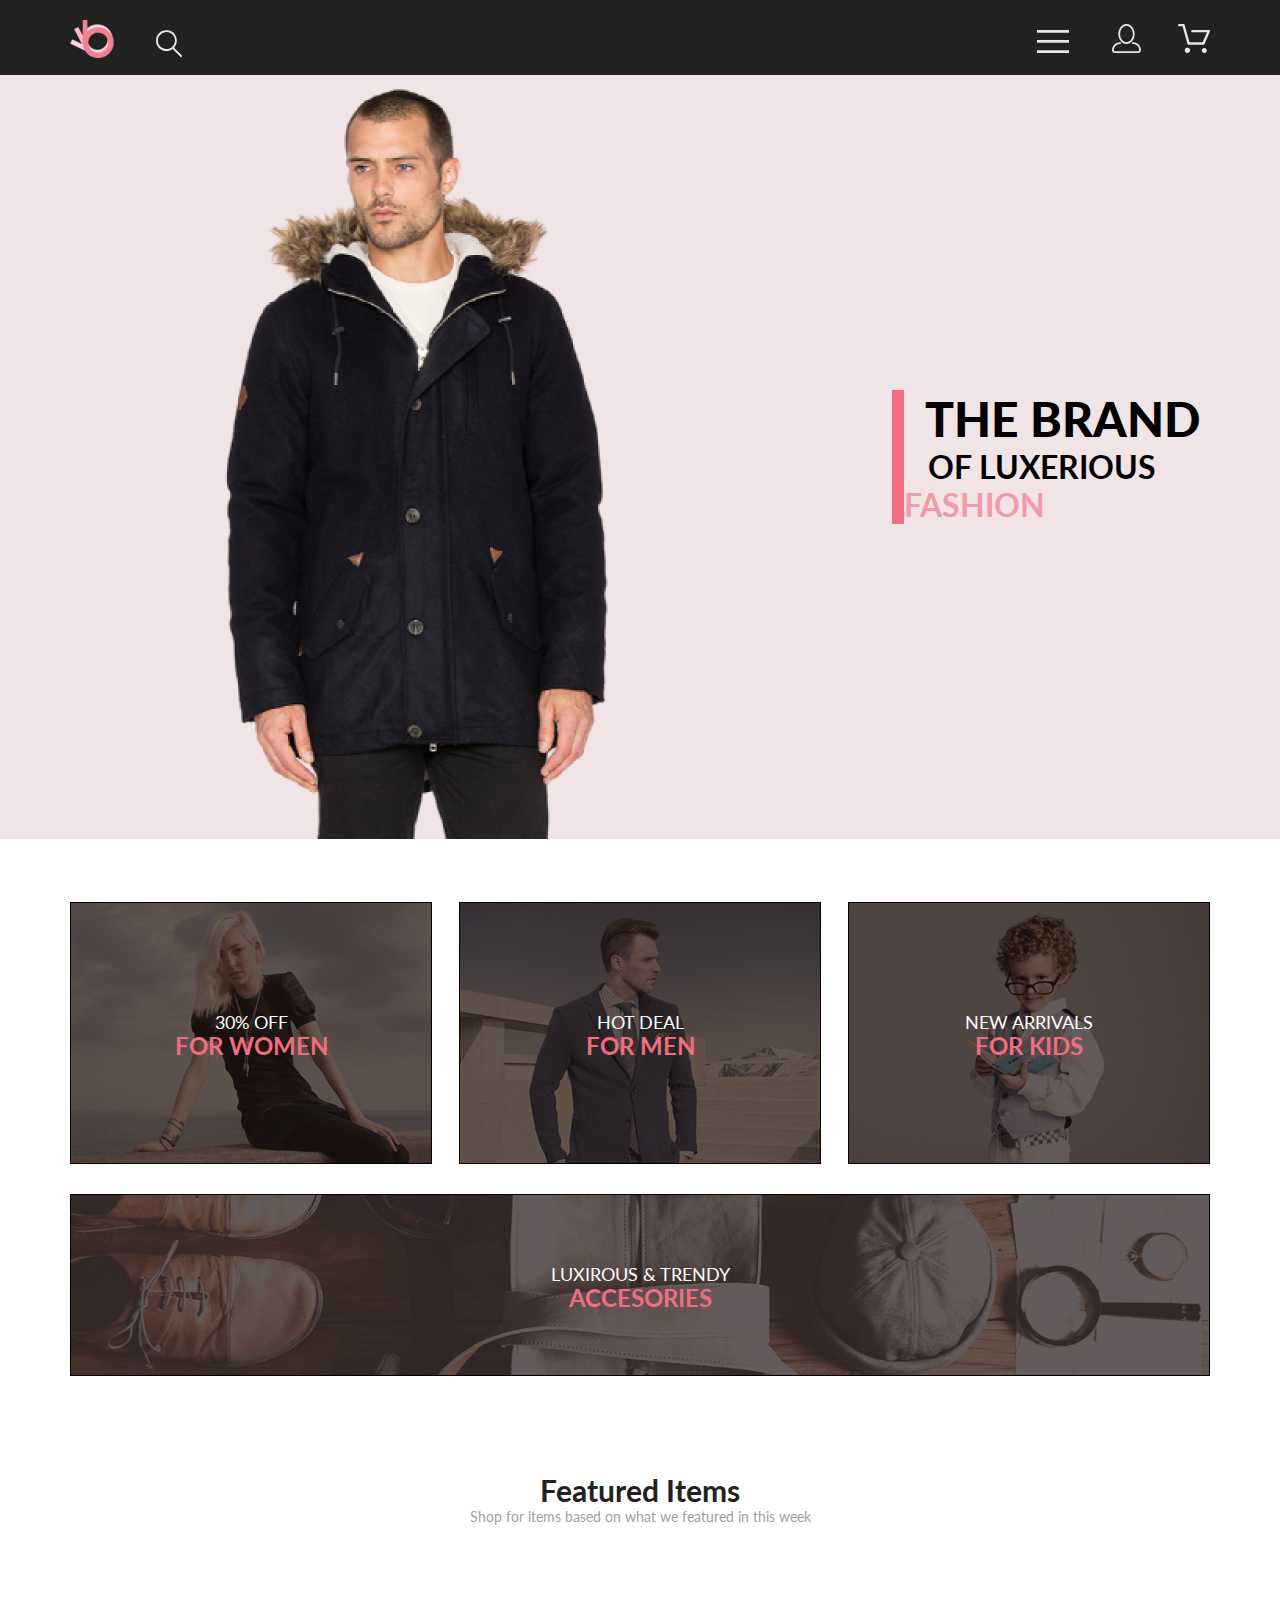
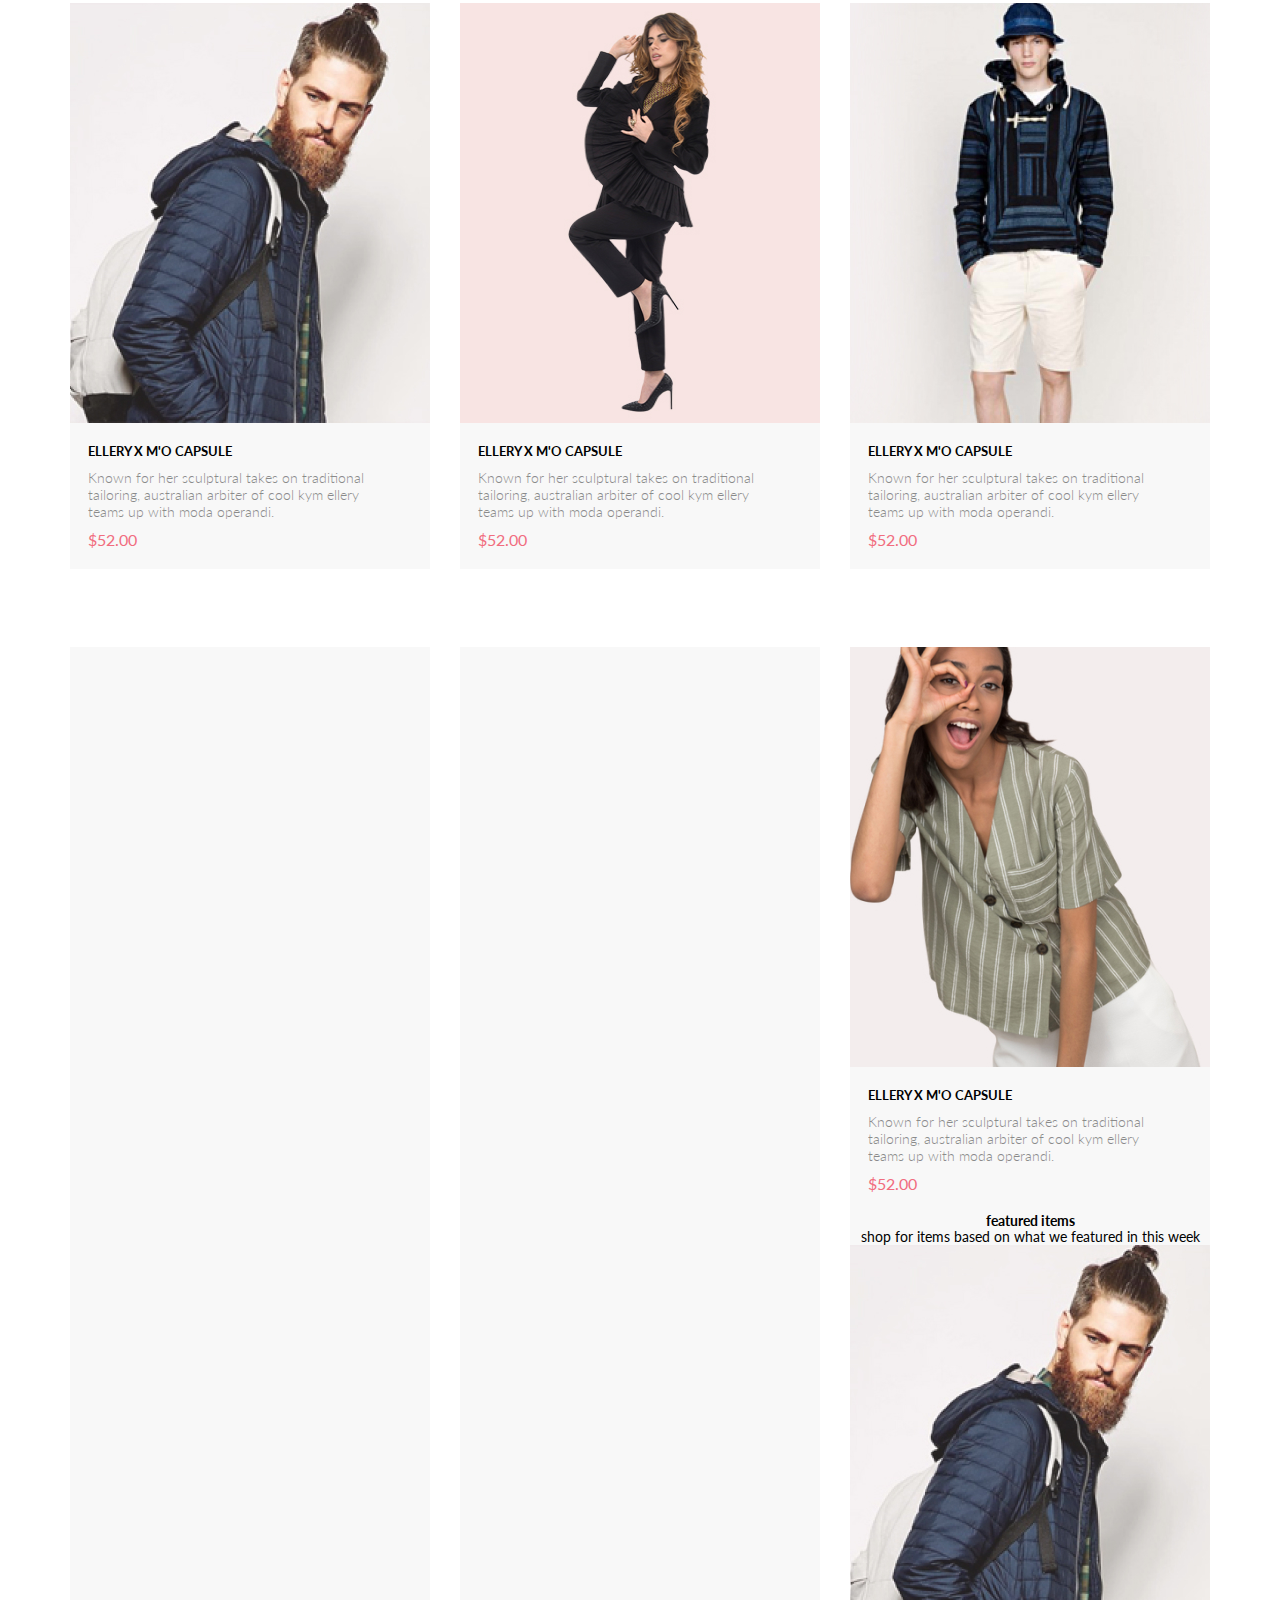
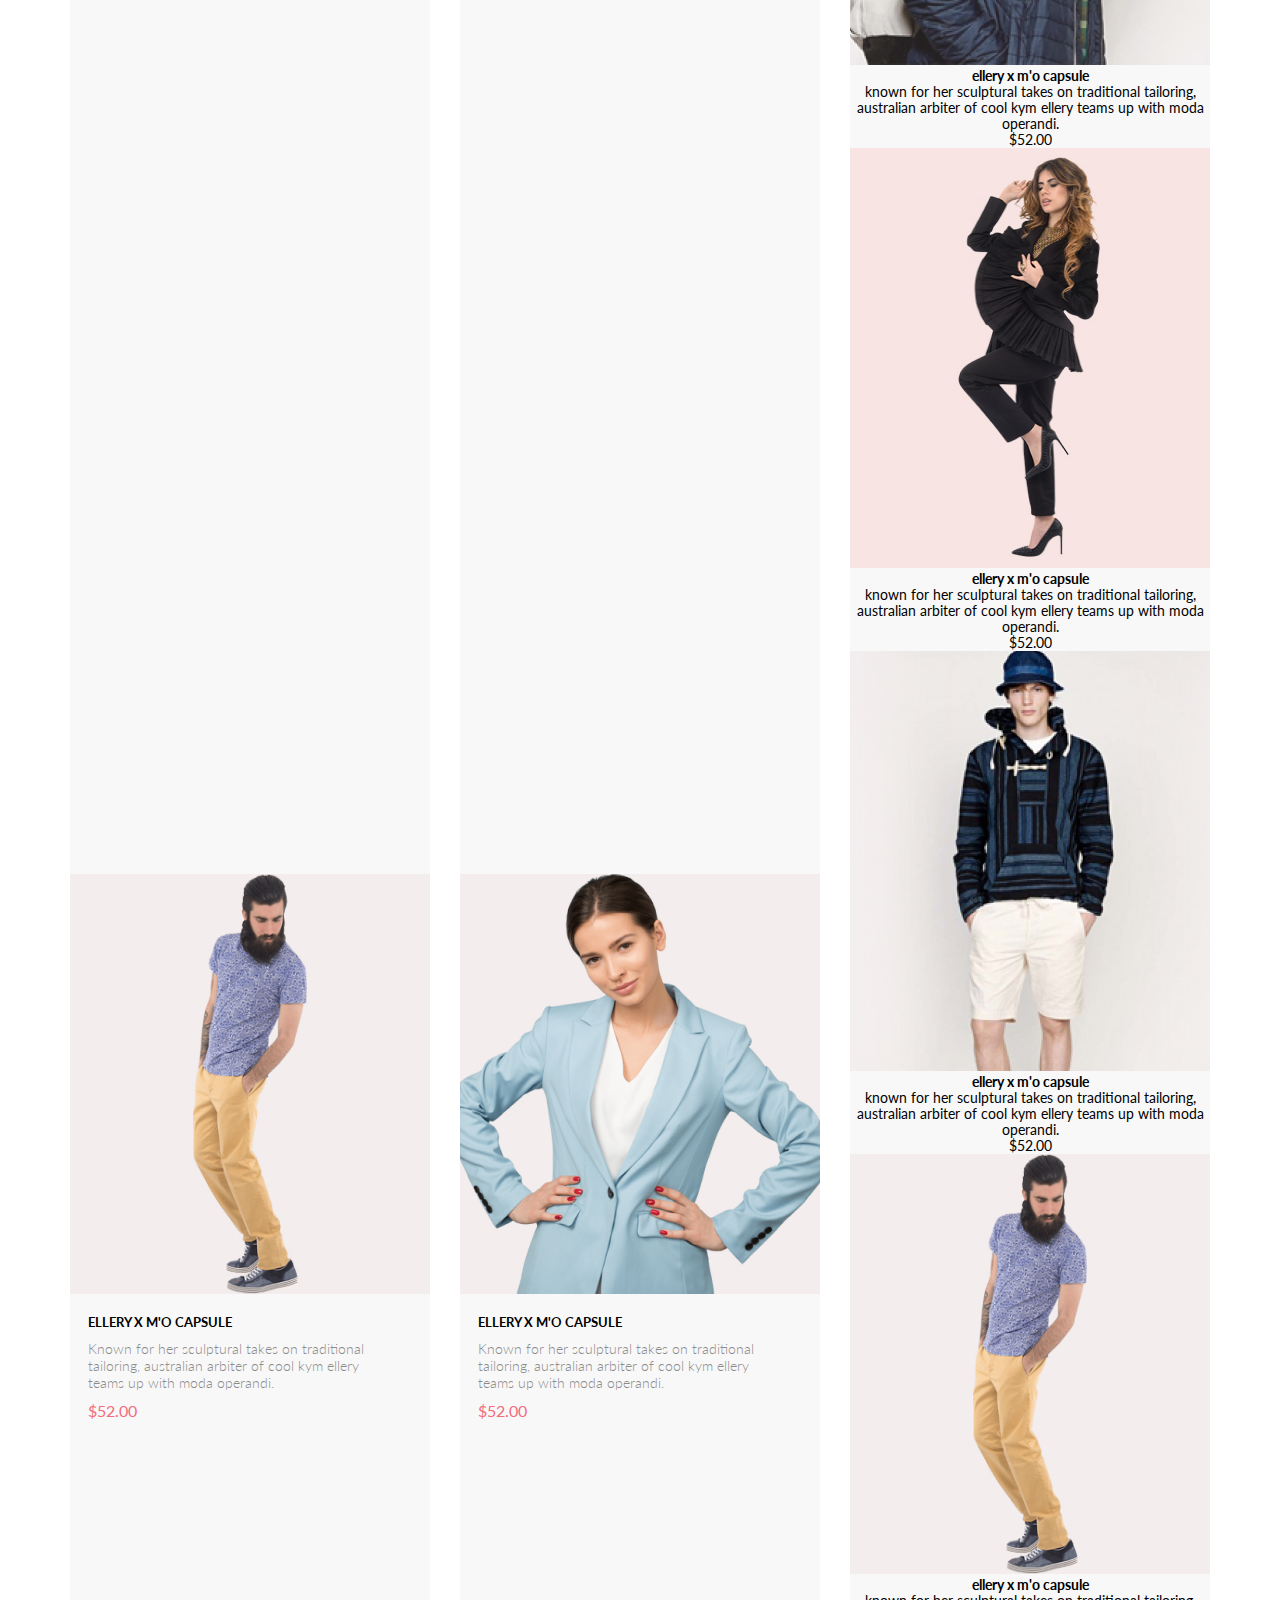
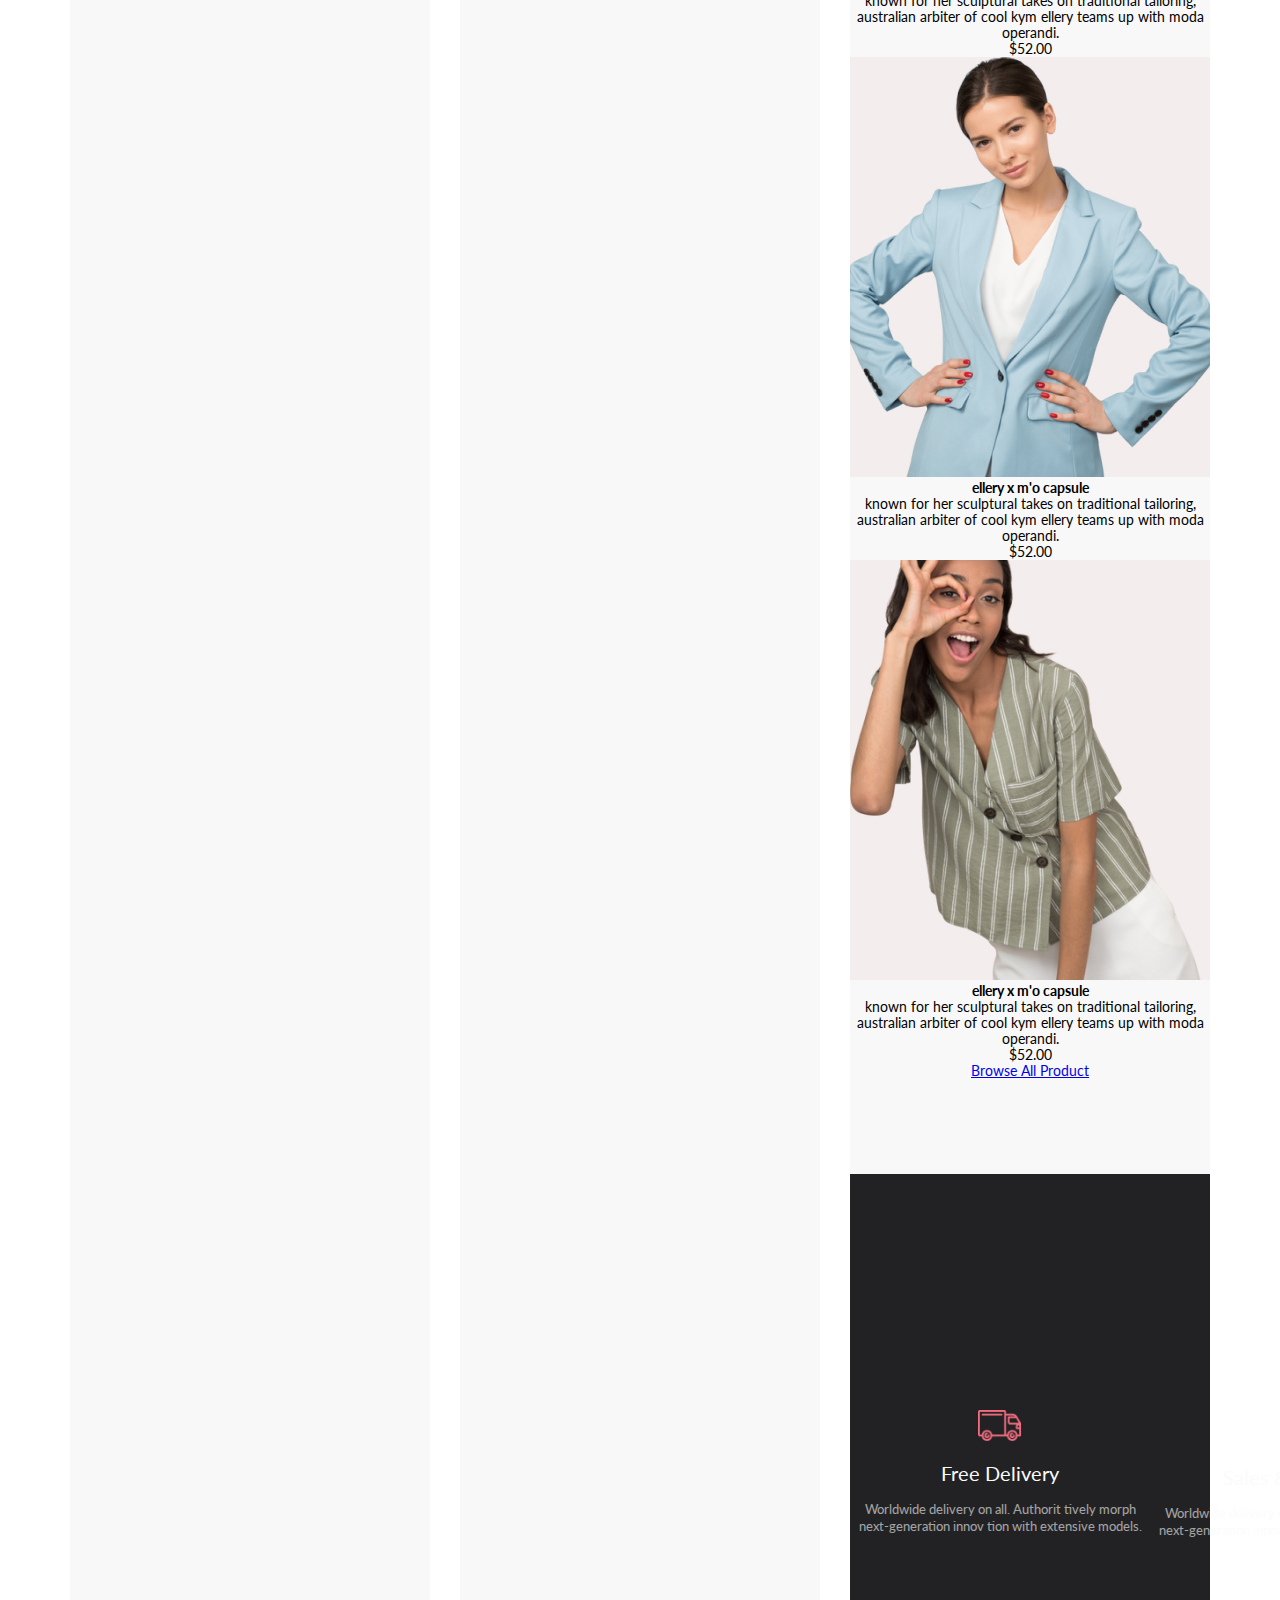
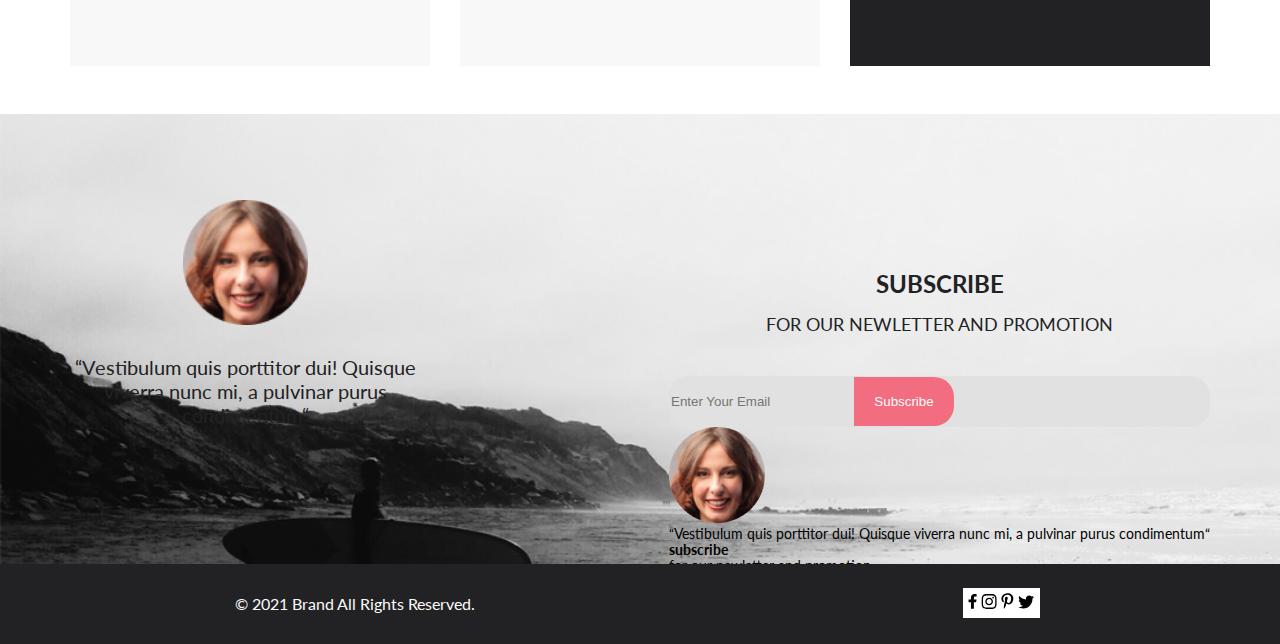
==== commit 4a6b5246: "Merge branch 'main' into lesson-2" ====
--- a/index.html
+++ b/index.html
@@ -18,7 +18,7 @@
         <div class="header__wrp container">
             <div class="header__logo-form-wrp">
                 <a class="header__logo" href="#">
-                    <img class="header__logo-img" src="./img/logo.svg" alt="logo">
+                    <img src="./img/logo.svg" alt="logo">
                 </a>
                 <div class="header__search">
                     <img src="./img/loup.svg" alt="loup">
@@ -26,19 +26,12 @@
             </div>
             <div>
                 <button class="header__menu-btn">
-                    <svg class="white-icon" width="32" height="23" viewBox="0 0 32 23"  xmlns="http://www.w3.org/2000/svg">
-                        <path d="M0 23V20.31H32V23H0ZM0 12.76V10.07H32V12.76H0ZM0 2.69V0H32V2.69H0Z" />
-                        </svg>
-                    </button>
+                    <img src="./img/burger.svg" alt="burger"></button>
                 <a class="header__link" href="#">
-                    <svg class="white-icon" width="29" height="29" viewBox="0 0 29 29" xmlns="http://www.w3.org/2000/svg">
-                        <path d="M14.5 19.937C19 19.937 22.656 15.464 22.656 9.968C22.656 4.472 19 0 14.5 0C13.3631 0.0217413 12.2463 0.303398 11.2351 0.823397C10.2239 1.34339 9.34507 2.08794 8.66602 3C7.12663 4.99573 6.30819 7.45381 6.34399 9.974C6.34399 15.465 10 19.937 14.5 19.937ZM14.5 1.813C18 1.813 20.844 5.472 20.844 9.969C20.844 14.466 17.998 18.125 14.5 18.125C11.002 18.125 8.15603 14.465 8.15503 9.969C8.15403 5.473 11 1.813 14.5 1.813ZM20.844 18.125C20.6036 18.125 20.373 18.2205 20.203 18.3905C20.033 18.5605 19.9375 18.7911 19.9375 19.0315C19.9375 19.2719 20.033 19.5025 20.203 19.6725C20.373 19.8425 20.6036 19.938 20.844 19.938C22.526 19.9399 24.1386 20.6088 25.3279 21.7982C26.5172 22.9875 27.1861 24.6 27.188 26.282C27.1875 26.5221 27.0918 26.7523 26.922 26.9221C26.7522 27.0918 26.5221 27.1875 26.282 27.188H2.71997C2.47985 27.1875 2.24975 27.0918 2.07996 26.9221C1.91016 26.7523 1.81449 26.5221 1.81396 26.282C1.81608 24.6001 2.48517 22.9877 3.67444 21.7985C4.86371 20.6092 6.47608 19.9401 8.15796 19.938C8.39824 19.938 8.62868 19.8425 8.79858 19.6726C8.96849 19.5027 9.06396 19.2723 9.06396 19.032C9.06396 18.7917 8.96849 18.5613 8.79858 18.3914C8.62868 18.2215 8.39824 18.126 8.15796 18.126C5.99541 18.1279 3.92201 18.9875 2.39258 20.5164C0.863144 22.0453 0.00264777 24.1185 0 26.281C0.000794067 27.0019 0.287502 27.693 0.797241 28.2027C1.30698 28.7125 1.99811 28.9992 2.71899 29H26.282C27.0027 28.9989 27.6936 28.7121 28.2031 28.2024C28.7126 27.6927 28.9992 27.0017 29 26.281C28.9974 24.1187 28.1372 22.0457 26.6083 20.5168C25.0793 18.9878 23.0063 18.1276 20.844 18.125Z"/>
-                        </svg>
+                    <img src="./img/person.svg" alt="person">
                 </a>
                 <a class="header__link" href="#">
-                    <svg class="white-icon" width="32" height="29" viewBox="0 0 32 29" xmlns="http://www.w3.org/2000/svg">
-                        <path d="M26.2009 29C25.5532 28.9738 24.9415 28.6948 24.4972 28.2227C24.0529 27.7506 23.8114 27.1232 23.8245 26.475C23.8376 25.8269 24.1043 25.2097 24.5673 24.7559C25.0303 24.3022 25.6527 24.048 26.301 24.048C26.9493 24.048 27.5717 24.3022 28.0347 24.7559C28.4977 25.2097 28.7644 25.8269 28.7775 26.475C28.7906 27.1232 28.549 27.7506 28.1047 28.2227C27.6604 28.6948 27.0488 28.9738 26.401 29H26.2009ZM6.75293 26.32C6.75293 25.79 6.91011 25.2718 7.20459 24.8311C7.49907 24.3904 7.91764 24.0469 8.40735 23.844C8.89705 23.6412 9.43594 23.5881 9.95581 23.6915C10.4757 23.7949 10.9532 24.0502 11.328 24.425C11.7028 24.7998 11.9581 25.2773 12.0615 25.7972C12.1649 26.317 12.1118 26.8559 11.9089 27.3456C11.7061 27.8353 11.3626 28.2539 10.9219 28.5483C10.4812 28.8428 9.96304 29 9.43298 29C9.08087 29.0003 8.73212 28.9311 8.40674 28.7966C8.08136 28.662 7.78569 28.4646 7.53662 28.2158C7.28755 27.9669 7.09001 27.6713 6.9552 27.3461C6.82039 27.0208 6.75098 26.6721 6.75098 26.32H6.75293ZM10.553 20.686C10.2935 20.6868 10.0409 20.6024 9.83411 20.4457C9.62727 20.2891 9.47758 20.0689 9.40796 19.819L4.57495 2.36401H1.18201C0.868521 2.36401 0.567859 2.23947 0.346191 2.01781C0.124523 1.79614 0 1.49549 0 1.18201C0 0.868519 0.124523 0.567873 0.346191 0.346205C0.567859 0.124537 0.868521 5.81268e-06 1.18201 5.81268e-06H5.46301C5.7225 -0.00080736 5.97504 0.0837201 6.18176 0.240568C6.38848 0.397416 6.53784 0.617884 6.60693 0.868006L11.4399 18.323H24.6179L29.001 8.27501H14.401C14.2428 8.27961 14.0854 8.25242 13.9379 8.19507C13.7904 8.13771 13.6559 8.05134 13.5424 7.94108C13.4288 7.83082 13.3386 7.69891 13.277 7.55315C13.2154 7.40739 13.1836 7.25075 13.1836 7.0925C13.1836 6.93426 13.2154 6.77762 13.277 6.63186C13.3386 6.4861 13.4288 6.35419 13.5424 6.24393C13.6559 6.13367 13.7904 6.0473 13.9379 5.98994C14.0854 5.93259 14.2428 5.90541 14.401 5.91001H30.814C31.0097 5.90996 31.2022 5.95866 31.3744 6.05172C31.5465 6.14478 31.6928 6.27926 31.7999 6.44301C31.9078 6.60729 31.9734 6.79569 31.9908 6.99145C32.0083 7.18721 31.9771 7.38424 31.9 7.565L26.495 19.977C26.4026 20.1876 26.251 20.3668 26.0585 20.4927C25.866 20.6186 25.641 20.6858 25.411 20.686H10.553Z"/>
-                        </svg>
+                    <img src="./img/basket.svg" alt="basket">
                 </a>
             </div>
         </div>
@@ -138,53 +131,45 @@
                 </li>
             </ul>
         </section>
-
         <section class="products container">
             <h2 class="products__title">Featured Items</h2>
             <p class="products__subtitle">Shop for items based on what we featured in this week</p>
             <ul class="products__list">
                 <li class="products__item">
-                    <button class="product__item-btn">&nbsp;</button>
                     <img class="products__item-img" src="./img/product1.jpg" alt="product1">
                     <h3 class="products__item-title">ellery x m'o capsule</h3>
                     <p class="products__item-text">Known for her sculptural takes on traditional tailoring, australian arbiter of cool kym ellery teams up with moda operandi.</p>
                     <p class="products__item-price">$52.00</p>
                 </li>
                 <li class="products__item">
-                    <button class="product__item-btn">&nbsp;</button>
                     <img class="products__item-img" src="./img/product2.jpg" alt="product2">
                     <h3 class="products__item-title">ellery x m'o capsule</h3>
                     <p class="products__item-text">Known for her sculptural takes on traditional tailoring, australian arbiter of cool kym ellery teams up with moda operandi.</p>
                     <p class="products__item-price">$52.00</p>
                 </li>
                 <li class="products__item">
-                    <button class="product__item-btn">&nbsp;</button>
                     <img class="products__item-img" src="./img/product3.jpg" alt="product3">
                     <h3 class="products__item-title">ellery x m'o capsule</h3>
                     <p class="products__item-text">Known for her sculptural takes on traditional tailoring, australian arbiter of cool kym ellery teams up with moda operandi.</p>
                     <p class="products__item-price">$52.00</p>
                 </li>
                 <li class="products__item">
-                    <button class="product__item-btn">&nbsp;</button>
                     <img class="products__item-img" src="./img/product4.jpg" alt="product4">
                     <h3 class="products__item-title">ellery x m'o capsule</h3>
                     <p class="products__item-text">Known for her sculptural takes on traditional tailoring, australian arbiter of cool kym ellery teams up with moda operandi.</p>
                     <p class="products__item-price">$52.00</p>
                 </li>
                 <li class="products__item">
-                    <button class="product__item-btn">&nbsp;</button>
                     <img class="products__item-img" src="./img/product5.jpg" alt="product5">
                     <h3 class="products__item-title">ellery x m'o capsule</h3>
                     <p class="products__item-text">Known for her sculptural takes on traditional tailoring, australian arbiter of cool kym ellery teams up with moda operandi.</p>
                     <p class="products__item-price">$52.00</p>
                 </li>
                 <li class="products__item">
-                    <button class="product__item-btn">&nbsp;</button>
                     <img class="products__item-img" src="./img/product6.jpg" alt="product6">
                     <h3 class="products__item-title">ellery x m'o capsule</h3>
                     <p class="products__item-text">Known for her sculptural takes on traditional tailoring, australian arbiter of cool kym ellery teams up with moda operandi.</p>
                     <p class="products__item-price">$52.00</p>
-
         <section>
             <h2>featured items</h2>
             <p>shop for items based on what we featured in this week</p>
@@ -224,13 +209,11 @@
                     <p>known for her sculptural takes on traditional tailoring, australian arbiter of cool kym ellery
                         teams up with moda operandi.</p>
                     <p>$52.00</p>
-
-                </li>
-            </ul>
-
-            <button class="product__browse" href="#">Browse All Product</button>
-        </section>
-
+                </li>
+            </ul>
+
+            <a class="produstc__browse" href="#">Browse All Product</a>
+        </section>
         <section class="benefits container">
             <ul class="benefits__list container">
                 <li class="benefits__item"><img class="benefits__item-img1" src="./img/truck.png" alt="truck">
@@ -244,7 +227,6 @@
                 <li class="benefits__item"><img class="benefits__item-img3" src="./img/crown.png" alt="crown">
                     <h3 class="benefits__item-title">Quality assurance</h3>
                     <p class="benefits__item-description">Worldwide delivery on all. Authorit tively morph next-generation innov tion with extensive models.</p>
-
         <section>
             <ul>
                 <li><img src="./img/truck.png" alt="truck">
@@ -261,12 +243,10 @@
                     <h3>Quality assurance</h3>
                     <p>Worldwide delivery on all. Authorit tively morph next-generation innov tion with extensive
                         models.</p>
-
                 </li>
             </ul>
         </section>
     </main>
-
     <footer class="footer">
         <div class="footer__wrp container">
             <div class="footer__user">
@@ -280,7 +260,6 @@
                     <form class="footer__form" action="#">
                         <input class="footer__input" type="text" placeholder="Enter Your Email">
                         <button class="footer__btn" type="submit">Subscribe</button>
-
     <footer>
         <ul>
             <ul>
@@ -293,7 +272,6 @@
                     <form action="#">
                         <input type="text" placeholder="Enter Your Email">
                         <button type="submit">Subscribe</button>
-                      
                     </form>
                 </div>
             </div>
@@ -302,28 +280,10 @@
             <p class="footer__socials-title">© 2021 Brand All Rights Reserved.</p>
             <ul class="footer__socials-list">
                 <li class="footer__socials-item">
-                    <a class="icon__link" href="#"><svg width="9" height="15" viewBox="0 0 9 15"  xmlns="http://www.w3.org/2000/svg">
-                        <path d="M8.08836 8.28L8.50686 5.61602H5.89022V3.88729C5.89022 3.15847 6.25574 2.44806 7.42765 2.44806H8.61722V0.179975C8.61722 0.179975 7.53772 0 6.50561 0C4.35073 0 2.9422 1.27593 2.9422 3.5857V5.61602H0.546875V8.28H2.9422V14.72H5.89022V8.28H8.08836Z" />
-                        </svg>
-                        </a>
-                </li>
-                <li class="footer__socials-item">
-                    <a class="icon__link" href="#"><svg width="16" height="15" viewBox="0 0 16 15" fill="none" xmlns="http://www.w3.org/2000/svg">
-                        <path d="M8.13897 3.68159C6.02383 3.68159 4.31774 5.38491 4.31774 7.49663C4.31774 9.60835 6.02383 11.3117 8.13897 11.3117C10.2541 11.3117 11.9602 9.60835 11.9602 7.49663C11.9602 5.38491 10.2541 3.68159 8.13897 3.68159ZM8.13897 9.9769C6.77211 9.9769 5.65467 8.8646 5.65467 7.49663C5.65467 6.12866 6.76878 5.01636 8.13897 5.01636C9.50915 5.01636 10.6233 6.12866 10.6233 7.49663C10.6233 8.8646 9.50583 9.9769 8.13897 9.9769ZM13.0078 3.52554C13.0078 4.02026 12.6087 4.41538 12.1165 4.41538C11.621 4.41538 11.2252 4.01694 11.2252 3.52554C11.2252 3.03413 11.6243 2.63569 12.1165 2.63569C12.6087 2.63569 13.0078 3.03413 13.0078 3.52554ZM15.5386 4.42866C15.4821 3.23667 15.2094 2.18081 14.3347 1.31089C13.4634 0.440967 12.4058 0.168701 11.2119 0.108936C9.9814 0.039209 6.29321 0.039209 5.0627 0.108936C3.8721 0.165381 2.81453 0.437646 1.93987 1.30757C1.06522 2.17749 0.795836 3.23335 0.735973 4.42534C0.666134 5.65386 0.666134 9.33608 0.735973 10.5646C0.79251 11.7566 1.06522 12.8124 1.93987 13.6824C2.81453 14.5523 3.86878 14.8246 5.0627 14.8843C6.29321 14.9541 9.9814 14.9541 11.2119 14.8843C12.4058 14.8279 13.4634 14.5556 14.3347 13.6824C15.2061 12.8124 15.4788 11.7566 15.5386 10.5646C15.6085 9.33608 15.6085 5.65718 15.5386 4.42866ZM13.949 11.8828C13.6895 12.5335 13.1874 13.0349 12.5322 13.2972C11.5511 13.6857 9.22314 13.596 8.13897 13.596C7.05479 13.596 4.72348 13.6824 3.74573 13.2972C3.09389 13.0382 2.59171 12.5369 2.32898 11.8828C1.93987 10.9033 2.02967 8.57905 2.02967 7.49663C2.02967 6.41421 1.9432 4.08667 2.32898 3.1105C2.58838 2.45972 3.09056 1.95835 3.74573 1.69604C4.7268 1.30757 7.05479 1.39722 8.13897 1.39722C9.22314 1.39722 11.5545 1.31089 12.5322 1.69604C13.184 1.95503 13.6862 2.4564 13.949 3.1105C14.3381 4.08999 14.2483 6.41421 14.2483 7.49663C14.2483 8.57905 14.3381 10.9066 13.949 11.8828Z" fill="black"/>
-                        </svg>
-                        </a>
-                </li>
-                <li class="footer__socials-item">
-                    <a class="icon__link" href="#"><svg width="13" height="16" viewBox="0 0 13 16" fill="none" xmlns="http://www.w3.org/2000/svg">
-                        <path d="M6.74032 0.203125C3.55564 0.203125 0.408203 2.34063 0.408203 5.8C0.408203 8 1.63738 9.25 2.38233 9.25C2.68963 9.25 2.86655 8.3875 2.86655 8.14375C2.86655 7.85313 2.13091 7.23438 2.13091 6.025C2.13091 3.5125 4.03055 1.73125 6.4889 1.73125C8.60271 1.73125 10.1671 2.94062 10.1671 5.1625C10.1671 6.82187 9.50597 9.93437 7.36422 9.93437C6.59133 9.93437 5.93018 9.37187 5.93018 8.56563C5.93018 7.38438 6.74963 6.24062 6.74963 5.02187C6.74963 2.95312 3.835 3.32812 3.835 5.82812C3.835 6.35313 3.90018 6.93437 4.13298 7.4125C3.70463 9.26875 2.82931 12.0344 2.82931 13.9469C2.82931 14.5375 2.91311 15.1188 2.96899 15.7094C3.07452 15.8281 3.02175 15.8156 3.18316 15.7563C4.74757 13.6 4.69169 13.1781 5.3994 10.3562C5.78119 11.0875 6.76826 11.4812 7.55046 11.4812C10.8469 11.4812 12.3275 8.24688 12.3275 5.33125C12.3275 2.22813 9.66427 0.203125 6.74032 0.203125Z" fill="black"/>
-                        </svg>
-                        </a>
-                </li>
-                <li class="footer__socials-item">
-                    <a class="icon__link" href="#"><svg width="17" height="14" viewBox="0 0 17 14" fill="none" xmlns="http://www.w3.org/2000/svg">
-                        <path d="M14.417 3.74052C14.427 3.88264 14.427 4.0248 14.427 4.16692C14.427 8.50192 11.1498 13.4969 5.15986 13.4969C3.31448 13.4969 1.60022 12.9588 0.158203 12.0248C0.420396 12.0552 0.67247 12.0654 0.944752 12.0654C2.46741 12.0654 3.8691 11.5476 4.98843 10.6644C3.5565 10.6339 2.3565 9.68977 1.94305 8.39027C2.14475 8.4207 2.34642 8.44102 2.5582 8.44102C2.85063 8.44102 3.14308 8.40039 3.41533 8.32936C1.92291 8.02477 0.803551 6.70498 0.803551 5.11108V5.07048C1.23715 5.31414 1.74139 5.46642 2.2758 5.4867C1.39849 4.89786 0.823727 3.8928 0.823727 2.75573C0.823727 2.14661 0.985041 1.58823 1.26741 1.10092C2.87077 3.09077 5.28086 4.39023 7.98334 4.53239C7.93293 4.28873 7.90266 4.03495 7.90266 3.78114C7.90266 1.97402 9.35477 0.501953 11.1598 0.501953C12.0976 0.501953 12.9446 0.897891 13.5396 1.53748C14.2757 1.39536 14.9816 1.12123 15.6068 0.745609C15.3648 1.50705 14.8505 2.14664 14.1749 2.5527C14.8304 2.48167 15.4657 2.29889 16.0505 2.04511C15.6069 2.69483 15.0522 3.27348 14.417 3.74052Z" fill="black"/>
-                        </svg>
-                        </a>
+                    <a href="#"><img src="./img/icon1.svg" alt="icon1"></a>
+                    <a href="#"><img src="./img/icon2.svg" alt="icon2"></a>
+                    <a href="#"><img src="./img/icon3.svg" alt="icon3"></a>
+                    <a href="#"><img src="./img/icon4.svg" alt="icon4"></a>
                 </li>
             </ul>
         </div>
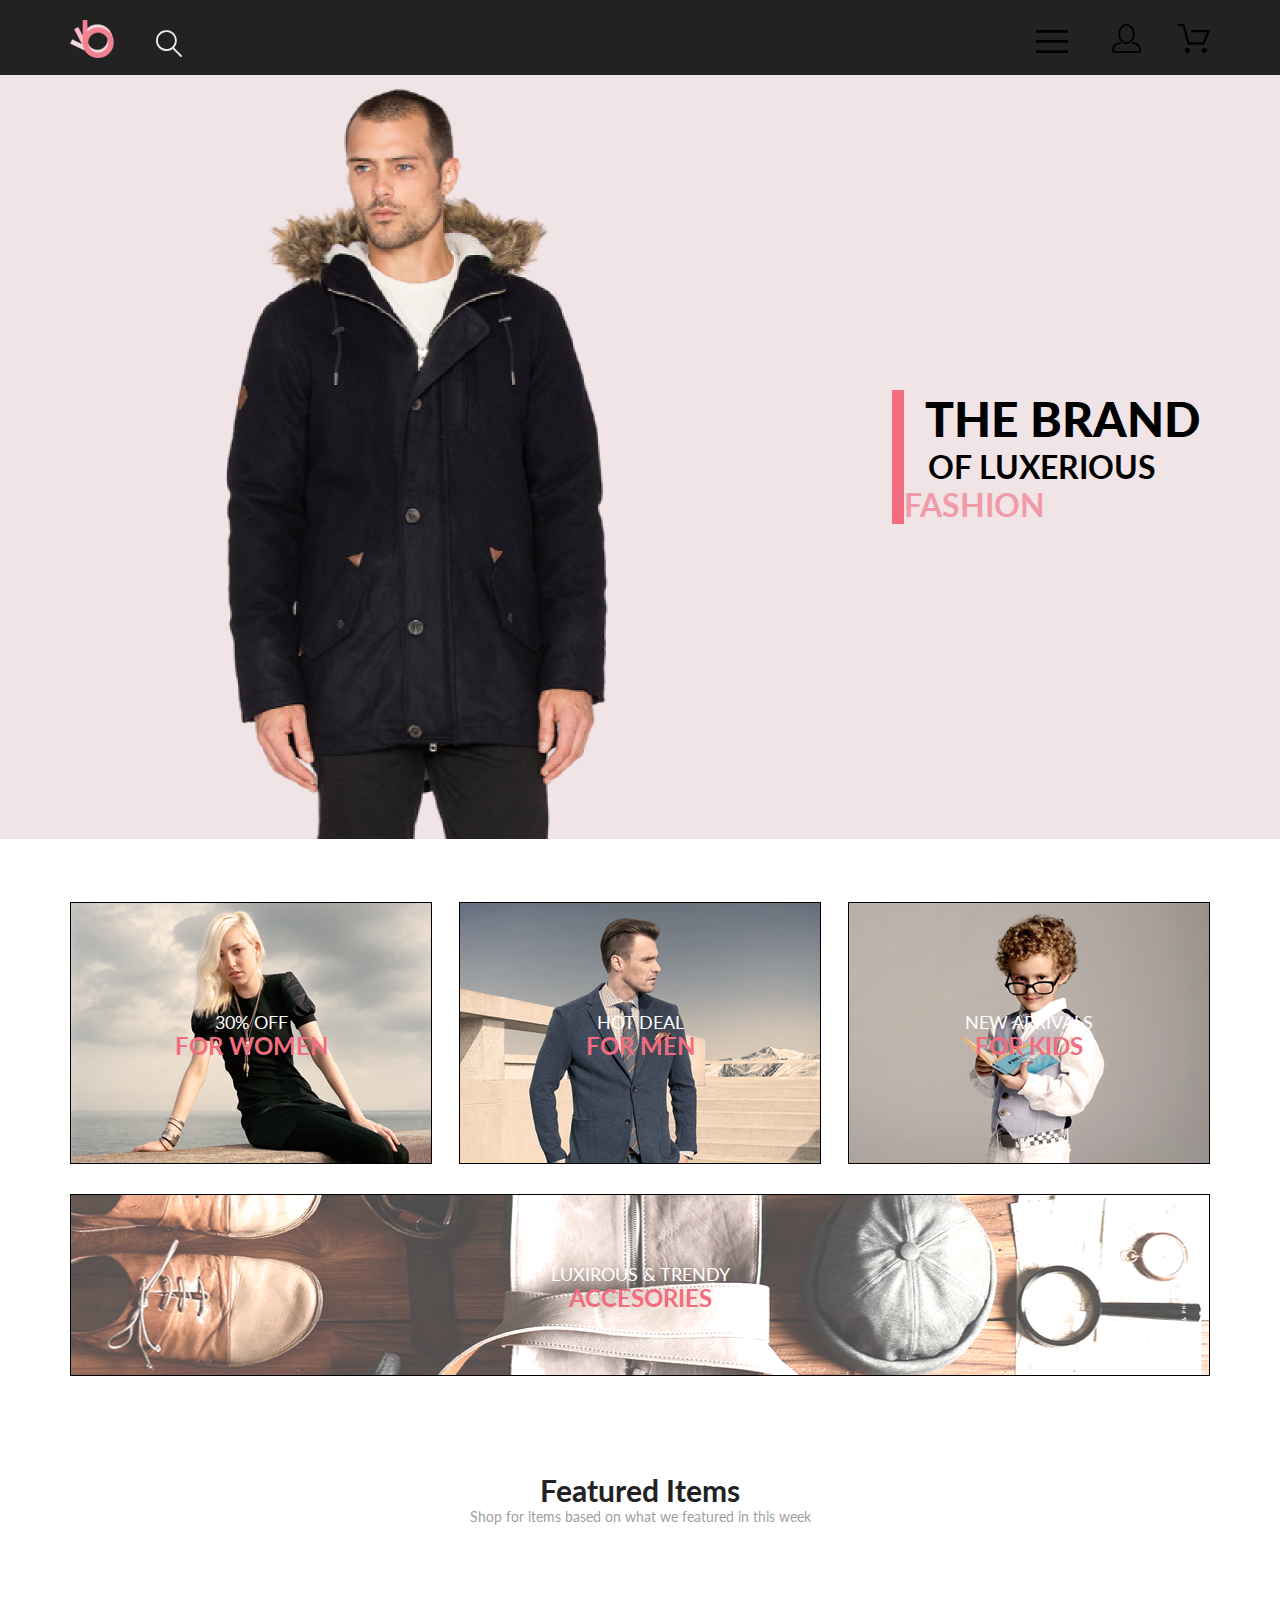
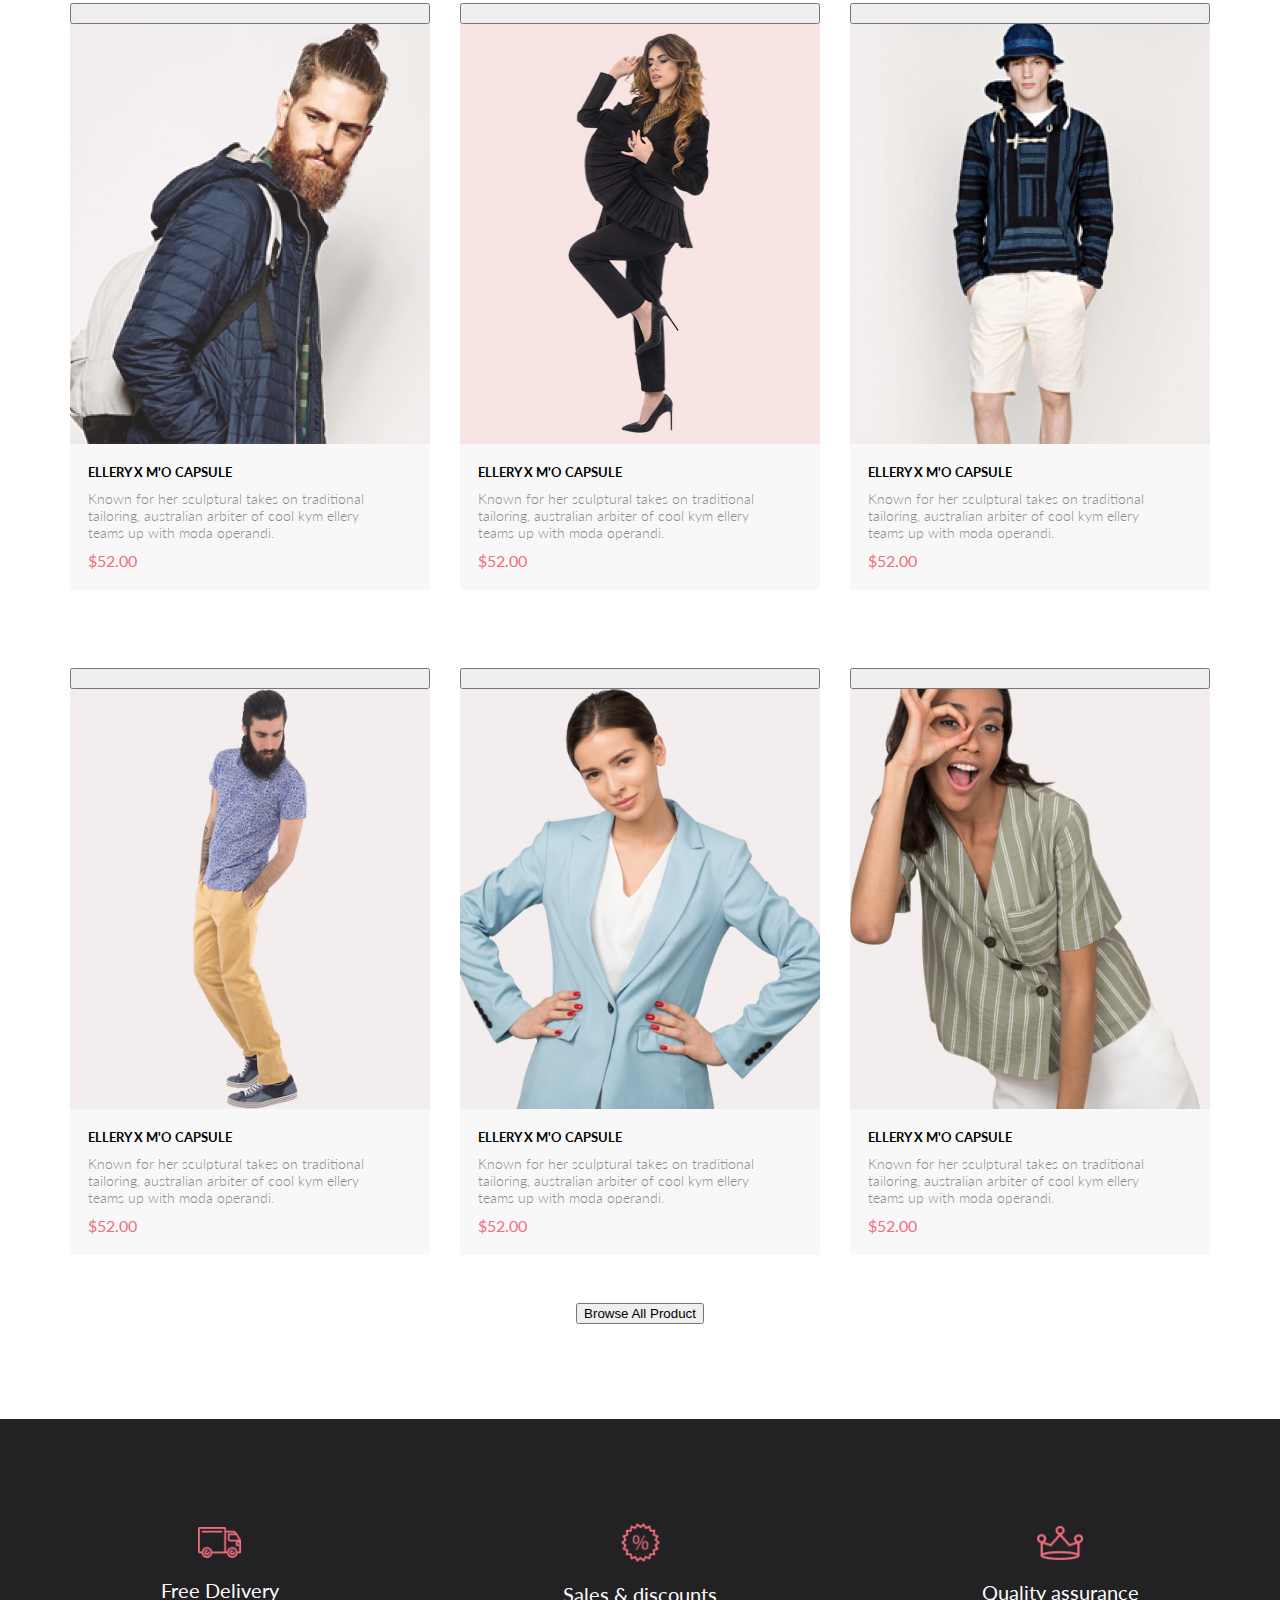
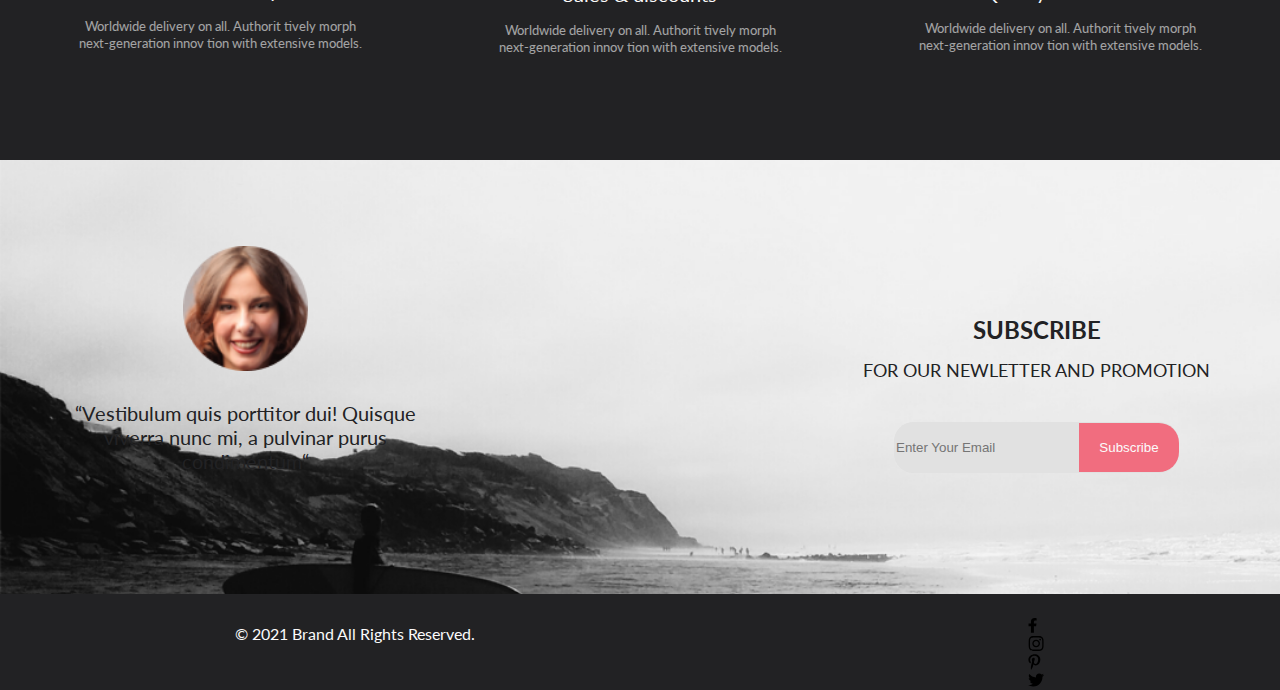
==== commit 67585719: "Merge branch 'main' into lesson-3" ====
--- a/index.html
+++ b/index.html
@@ -18,7 +18,7 @@
         <div class="header__wrp container">
             <div class="header__logo-form-wrp">
                 <a class="header__logo" href="#">
-                    <img src="./img/logo.svg" alt="logo">
+                    <img class="header__logo-img" src="./img/logo.svg" alt="logo">
                 </a>
                 <div class="header__search">
                     <img src="./img/loup.svg" alt="loup">
@@ -26,12 +26,19 @@
             </div>
             <div>
                 <button class="header__menu-btn">
-                    <img src="./img/burger.svg" alt="burger"></button>
+                    <svg class="white-icon" width="32" height="23" viewBox="0 0 32 23"  xmlns="http://www.w3.org/2000/svg">
+                        <path d="M0 23V20.31H32V23H0ZM0 12.76V10.07H32V12.76H0ZM0 2.69V0H32V2.69H0Z" />
+                        </svg>
+                    </button>
                 <a class="header__link" href="#">
-                    <img src="./img/person.svg" alt="person">
+                    <svg class="white-icon" width="29" height="29" viewBox="0 0 29 29" xmlns="http://www.w3.org/2000/svg">
+                        <path d="M14.5 19.937C19 19.937 22.656 15.464 22.656 9.968C22.656 4.472 19 0 14.5 0C13.3631 0.0217413 12.2463 0.303398 11.2351 0.823397C10.2239 1.34339 9.34507 2.08794 8.66602 3C7.12663 4.99573 6.30819 7.45381 6.34399 9.974C6.34399 15.465 10 19.937 14.5 19.937ZM14.5 1.813C18 1.813 20.844 5.472 20.844 9.969C20.844 14.466 17.998 18.125 14.5 18.125C11.002 18.125 8.15603 14.465 8.15503 9.969C8.15403 5.473 11 1.813 14.5 1.813ZM20.844 18.125C20.6036 18.125 20.373 18.2205 20.203 18.3905C20.033 18.5605 19.9375 18.7911 19.9375 19.0315C19.9375 19.2719 20.033 19.5025 20.203 19.6725C20.373 19.8425 20.6036 19.938 20.844 19.938C22.526 19.9399 24.1386 20.6088 25.3279 21.7982C26.5172 22.9875 27.1861 24.6 27.188 26.282C27.1875 26.5221 27.0918 26.7523 26.922 26.9221C26.7522 27.0918 26.5221 27.1875 26.282 27.188H2.71997C2.47985 27.1875 2.24975 27.0918 2.07996 26.9221C1.91016 26.7523 1.81449 26.5221 1.81396 26.282C1.81608 24.6001 2.48517 22.9877 3.67444 21.7985C4.86371 20.6092 6.47608 19.9401 8.15796 19.938C8.39824 19.938 8.62868 19.8425 8.79858 19.6726C8.96849 19.5027 9.06396 19.2723 9.06396 19.032C9.06396 18.7917 8.96849 18.5613 8.79858 18.3914C8.62868 18.2215 8.39824 18.126 8.15796 18.126C5.99541 18.1279 3.92201 18.9875 2.39258 20.5164C0.863144 22.0453 0.00264777 24.1185 0 26.281C0.000794067 27.0019 0.287502 27.693 0.797241 28.2027C1.30698 28.7125 1.99811 28.9992 2.71899 29H26.282C27.0027 28.9989 27.6936 28.7121 28.2031 28.2024C28.7126 27.6927 28.9992 27.0017 29 26.281C28.9974 24.1187 28.1372 22.0457 26.6083 20.5168C25.0793 18.9878 23.0063 18.1276 20.844 18.125Z"/>
+                        </svg>
                 </a>
                 <a class="header__link" href="#">
-                    <img src="./img/basket.svg" alt="basket">
+                    <svg class="white-icon" width="32" height="29" viewBox="0 0 32 29" xmlns="http://www.w3.org/2000/svg">
+                        <path d="M26.2009 29C25.5532 28.9738 24.9415 28.6948 24.4972 28.2227C24.0529 27.7506 23.8114 27.1232 23.8245 26.475C23.8376 25.8269 24.1043 25.2097 24.5673 24.7559C25.0303 24.3022 25.6527 24.048 26.301 24.048C26.9493 24.048 27.5717 24.3022 28.0347 24.7559C28.4977 25.2097 28.7644 25.8269 28.7775 26.475C28.7906 27.1232 28.549 27.7506 28.1047 28.2227C27.6604 28.6948 27.0488 28.9738 26.401 29H26.2009ZM6.75293 26.32C6.75293 25.79 6.91011 25.2718 7.20459 24.8311C7.49907 24.3904 7.91764 24.0469 8.40735 23.844C8.89705 23.6412 9.43594 23.5881 9.95581 23.6915C10.4757 23.7949 10.9532 24.0502 11.328 24.425C11.7028 24.7998 11.9581 25.2773 12.0615 25.7972C12.1649 26.317 12.1118 26.8559 11.9089 27.3456C11.7061 27.8353 11.3626 28.2539 10.9219 28.5483C10.4812 28.8428 9.96304 29 9.43298 29C9.08087 29.0003 8.73212 28.9311 8.40674 28.7966C8.08136 28.662 7.78569 28.4646 7.53662 28.2158C7.28755 27.9669 7.09001 27.6713 6.9552 27.3461C6.82039 27.0208 6.75098 26.6721 6.75098 26.32H6.75293ZM10.553 20.686C10.2935 20.6868 10.0409 20.6024 9.83411 20.4457C9.62727 20.2891 9.47758 20.0689 9.40796 19.819L4.57495 2.36401H1.18201C0.868521 2.36401 0.567859 2.23947 0.346191 2.01781C0.124523 1.79614 0 1.49549 0 1.18201C0 0.868519 0.124523 0.567873 0.346191 0.346205C0.567859 0.124537 0.868521 5.81268e-06 1.18201 5.81268e-06H5.46301C5.7225 -0.00080736 5.97504 0.0837201 6.18176 0.240568C6.38848 0.397416 6.53784 0.617884 6.60693 0.868006L11.4399 18.323H24.6179L29.001 8.27501H14.401C14.2428 8.27961 14.0854 8.25242 13.9379 8.19507C13.7904 8.13771 13.6559 8.05134 13.5424 7.94108C13.4288 7.83082 13.3386 7.69891 13.277 7.55315C13.2154 7.40739 13.1836 7.25075 13.1836 7.0925C13.1836 6.93426 13.2154 6.77762 13.277 6.63186C13.3386 6.4861 13.4288 6.35419 13.5424 6.24393C13.6559 6.13367 13.7904 6.0473 13.9379 5.98994C14.0854 5.93259 14.2428 5.90541 14.401 5.91001H30.814C31.0097 5.90996 31.2022 5.95866 31.3744 6.05172C31.5465 6.14478 31.6928 6.27926 31.7999 6.44301C31.9078 6.60729 31.9734 6.79569 31.9908 6.99145C32.0083 7.18721 31.9771 7.38424 31.9 7.565L26.495 19.977C26.4026 20.1876 26.251 20.3668 26.0585 20.4927C25.866 20.6186 25.641 20.6858 25.411 20.686H10.553Z"/>
+                        </svg>
                 </a>
             </div>
         </div>
@@ -136,83 +143,50 @@
             <p class="products__subtitle">Shop for items based on what we featured in this week</p>
             <ul class="products__list">
                 <li class="products__item">
+                    <button class="product__item-btn">&nbsp;</button>
                     <img class="products__item-img" src="./img/product1.jpg" alt="product1">
                     <h3 class="products__item-title">ellery x m'o capsule</h3>
                     <p class="products__item-text">Known for her sculptural takes on traditional tailoring, australian arbiter of cool kym ellery teams up with moda operandi.</p>
                     <p class="products__item-price">$52.00</p>
                 </li>
                 <li class="products__item">
+                    <button class="product__item-btn">&nbsp;</button>
                     <img class="products__item-img" src="./img/product2.jpg" alt="product2">
                     <h3 class="products__item-title">ellery x m'o capsule</h3>
                     <p class="products__item-text">Known for her sculptural takes on traditional tailoring, australian arbiter of cool kym ellery teams up with moda operandi.</p>
                     <p class="products__item-price">$52.00</p>
                 </li>
                 <li class="products__item">
+                    <button class="product__item-btn">&nbsp;</button>
                     <img class="products__item-img" src="./img/product3.jpg" alt="product3">
                     <h3 class="products__item-title">ellery x m'o capsule</h3>
                     <p class="products__item-text">Known for her sculptural takes on traditional tailoring, australian arbiter of cool kym ellery teams up with moda operandi.</p>
                     <p class="products__item-price">$52.00</p>
                 </li>
                 <li class="products__item">
+                    <button class="product__item-btn">&nbsp;</button>
                     <img class="products__item-img" src="./img/product4.jpg" alt="product4">
                     <h3 class="products__item-title">ellery x m'o capsule</h3>
                     <p class="products__item-text">Known for her sculptural takes on traditional tailoring, australian arbiter of cool kym ellery teams up with moda operandi.</p>
                     <p class="products__item-price">$52.00</p>
                 </li>
                 <li class="products__item">
+                    <button class="product__item-btn">&nbsp;</button>
                     <img class="products__item-img" src="./img/product5.jpg" alt="product5">
                     <h3 class="products__item-title">ellery x m'o capsule</h3>
                     <p class="products__item-text">Known for her sculptural takes on traditional tailoring, australian arbiter of cool kym ellery teams up with moda operandi.</p>
                     <p class="products__item-price">$52.00</p>
                 </li>
                 <li class="products__item">
+                    <button class="product__item-btn">&nbsp;</button>
                     <img class="products__item-img" src="./img/product6.jpg" alt="product6">
                     <h3 class="products__item-title">ellery x m'o capsule</h3>
                     <p class="products__item-text">Known for her sculptural takes on traditional tailoring, australian arbiter of cool kym ellery teams up with moda operandi.</p>
                     <p class="products__item-price">$52.00</p>
-        <section>
-            <h2>featured items</h2>
-            <p>shop for items based on what we featured in this week</p>
-            <ul>
-                <li><img src="./img/product1.jpg" alt="product1">
-                    <h3>ellery x m'o capsule</h3>
-                    <p>known for her sculptural takes on traditional tailoring, australian arbiter of cool kym ellery
-                        teams up with moda operandi.</p>
-                    <p>$52.00</p>
-                </li>
-                <li><img src="./img/product2.jpg" alt="product2">
-                    <h3>ellery x m'o capsule</h3>
-                    <p>known for her sculptural takes on traditional tailoring, australian arbiter of cool kym ellery
-                        teams up with moda operandi.</p>
-                    <p>$52.00</p>
-                </li>
-                <li><img src="./img/product3.jpg" alt="product3">
-                    <h3>ellery x m'o capsule</h3>
-                    <p>known for her sculptural takes on traditional tailoring, australian arbiter of cool kym ellery
-                        teams up with moda operandi.</p>
-                    <p>$52.00</p>
-                </li>
-                <li><img src="./img/product4.jpg" alt="product4">
-                    <h3>ellery x m'o capsule</h3>
-                    <p>known for her sculptural takes on traditional tailoring, australian arbiter of cool kym ellery
-                        teams up with moda operandi.</p>
-                    <p>$52.00</p>
-                </li>
-                <li><img src="./img/product5.jpg" alt="product5">
-                    <h3>ellery x m'o capsule</h3>
-                    <p>known for her sculptural takes on traditional tailoring, australian arbiter of cool kym ellery
-                        teams up with moda operandi.</p>
-                    <p>$52.00</p>
-                </li>
-                <li><img src="./img/product6.jpg" alt="product6">
-                    <h3>ellery x m'o capsule</h3>
-                    <p>known for her sculptural takes on traditional tailoring, australian arbiter of cool kym ellery
-                        teams up with moda operandi.</p>
-                    <p>$52.00</p>
-                </li>
-            </ul>
-
-            <a class="produstc__browse" href="#">Browse All Product</a>
+                </li>
+            </ul>
+
+            <button class="product__browse" href="#">Browse All Product</button>
         </section>
         <section class="benefits container">
             <ul class="benefits__list container">
@@ -227,22 +201,6 @@
                 <li class="benefits__item"><img class="benefits__item-img3" src="./img/crown.png" alt="crown">
                     <h3 class="benefits__item-title">Quality assurance</h3>
                     <p class="benefits__item-description">Worldwide delivery on all. Authorit tively morph next-generation innov tion with extensive models.</p>
-        <section>
-            <ul>
-                <li><img src="./img/truck.png" alt="truck">
-                    <h3>Free Delivery</h3>
-                    <p>Worldwide delivery on all. Authorit tively morph next-generation innov tion with extensive
-                        models.</p>
-                </li>
-                <li><img src="./img/percent.png" alt="percent">
-                    <h3>Sales & discounts</h3>
-                    <p>Worldwide delivery on all. Authorit tively morph next-generation innov tion with extensive
-                        models.</p>
-                </li>
-                <li><img src="./img/crown.png" alt="crown">
-                    <h3>Quality assurance</h3>
-                    <p>Worldwide delivery on all. Authorit tively morph next-generation innov tion with extensive
-                        models.</p>
                 </li>
             </ul>
         </section>
@@ -260,18 +218,6 @@
                     <form class="footer__form" action="#">
                         <input class="footer__input" type="text" placeholder="Enter Your Email">
                         <button class="footer__btn" type="submit">Subscribe</button>
-    <footer>
-        <ul>
-            <ul>
-                <li><img src="./img/womanround.png" alt="womanround">
-                    <p>“Vestibulum quis porttitor dui! Quisque viverra nunc mi, a pulvinar purus condimentum“</p>
-                </li>
-                <li>
-                    <h2>subscribe</h2>
-                    <p>for our newletter and promotion</p>
-                    <form action="#">
-                        <input type="text" placeholder="Enter Your Email">
-                        <button type="submit">Subscribe</button>
                     </form>
                 </div>
             </div>
@@ -280,14 +226,32 @@
             <p class="footer__socials-title">© 2021 Brand All Rights Reserved.</p>
             <ul class="footer__socials-list">
                 <li class="footer__socials-item">
-                    <a href="#"><img src="./img/icon1.svg" alt="icon1"></a>
-                    <a href="#"><img src="./img/icon2.svg" alt="icon2"></a>
-                    <a href="#"><img src="./img/icon3.svg" alt="icon3"></a>
-                    <a href="#"><img src="./img/icon4.svg" alt="icon4"></a>
+                    <a class="icon__link" href="#"><svg width="9" height="15" viewBox="0 0 9 15"  xmlns="http://www.w3.org/2000/svg">
+                        <path d="M8.08836 8.28L8.50686 5.61602H5.89022V3.88729C5.89022 3.15847 6.25574 2.44806 7.42765 2.44806H8.61722V0.179975C8.61722 0.179975 7.53772 0 6.50561 0C4.35073 0 2.9422 1.27593 2.9422 3.5857V5.61602H0.546875V8.28H2.9422V14.72H5.89022V8.28H8.08836Z" />
+                        </svg>
+                        </a>
+                </li>
+                <li class="footer__socials-item">
+                    <a class="icon__link" href="#"><svg width="16" height="15" viewBox="0 0 16 15" fill="none" xmlns="http://www.w3.org/2000/svg">
+                        <path d="M8.13897 3.68159C6.02383 3.68159 4.31774 5.38491 4.31774 7.49663C4.31774 9.60835 6.02383 11.3117 8.13897 11.3117C10.2541 11.3117 11.9602 9.60835 11.9602 7.49663C11.9602 5.38491 10.2541 3.68159 8.13897 3.68159ZM8.13897 9.9769C6.77211 9.9769 5.65467 8.8646 5.65467 7.49663C5.65467 6.12866 6.76878 5.01636 8.13897 5.01636C9.50915 5.01636 10.6233 6.12866 10.6233 7.49663C10.6233 8.8646 9.50583 9.9769 8.13897 9.9769ZM13.0078 3.52554C13.0078 4.02026 12.6087 4.41538 12.1165 4.41538C11.621 4.41538 11.2252 4.01694 11.2252 3.52554C11.2252 3.03413 11.6243 2.63569 12.1165 2.63569C12.6087 2.63569 13.0078 3.03413 13.0078 3.52554ZM15.5386 4.42866C15.4821 3.23667 15.2094 2.18081 14.3347 1.31089C13.4634 0.440967 12.4058 0.168701 11.2119 0.108936C9.9814 0.039209 6.29321 0.039209 5.0627 0.108936C3.8721 0.165381 2.81453 0.437646 1.93987 1.30757C1.06522 2.17749 0.795836 3.23335 0.735973 4.42534C0.666134 5.65386 0.666134 9.33608 0.735973 10.5646C0.79251 11.7566 1.06522 12.8124 1.93987 13.6824C2.81453 14.5523 3.86878 14.8246 5.0627 14.8843C6.29321 14.9541 9.9814 14.9541 11.2119 14.8843C12.4058 14.8279 13.4634 14.5556 14.3347 13.6824C15.2061 12.8124 15.4788 11.7566 15.5386 10.5646C15.6085 9.33608 15.6085 5.65718 15.5386 4.42866ZM13.949 11.8828C13.6895 12.5335 13.1874 13.0349 12.5322 13.2972C11.5511 13.6857 9.22314 13.596 8.13897 13.596C7.05479 13.596 4.72348 13.6824 3.74573 13.2972C3.09389 13.0382 2.59171 12.5369 2.32898 11.8828C1.93987 10.9033 2.02967 8.57905 2.02967 7.49663C2.02967 6.41421 1.9432 4.08667 2.32898 3.1105C2.58838 2.45972 3.09056 1.95835 3.74573 1.69604C4.7268 1.30757 7.05479 1.39722 8.13897 1.39722C9.22314 1.39722 11.5545 1.31089 12.5322 1.69604C13.184 1.95503 13.6862 2.4564 13.949 3.1105C14.3381 4.08999 14.2483 6.41421 14.2483 7.49663C14.2483 8.57905 14.3381 10.9066 13.949 11.8828Z" fill="black"/>
+                        </svg>
+                        </a>
+                </li>
+                <li class="footer__socials-item">
+                    <a class="icon__link" href="#"><svg width="13" height="16" viewBox="0 0 13 16" fill="none" xmlns="http://www.w3.org/2000/svg">
+                        <path d="M6.74032 0.203125C3.55564 0.203125 0.408203 2.34063 0.408203 5.8C0.408203 8 1.63738 9.25 2.38233 9.25C2.68963 9.25 2.86655 8.3875 2.86655 8.14375C2.86655 7.85313 2.13091 7.23438 2.13091 6.025C2.13091 3.5125 4.03055 1.73125 6.4889 1.73125C8.60271 1.73125 10.1671 2.94062 10.1671 5.1625C10.1671 6.82187 9.50597 9.93437 7.36422 9.93437C6.59133 9.93437 5.93018 9.37187 5.93018 8.56563C5.93018 7.38438 6.74963 6.24062 6.74963 5.02187C6.74963 2.95312 3.835 3.32812 3.835 5.82812C3.835 6.35313 3.90018 6.93437 4.13298 7.4125C3.70463 9.26875 2.82931 12.0344 2.82931 13.9469C2.82931 14.5375 2.91311 15.1188 2.96899 15.7094C3.07452 15.8281 3.02175 15.8156 3.18316 15.7563C4.74757 13.6 4.69169 13.1781 5.3994 10.3562C5.78119 11.0875 6.76826 11.4812 7.55046 11.4812C10.8469 11.4812 12.3275 8.24688 12.3275 5.33125C12.3275 2.22813 9.66427 0.203125 6.74032 0.203125Z" fill="black"/>
+                        </svg>
+                        </a>
+                </li>
+                <li class="footer__socials-item">
+                    <a class="icon__link" href="#"><svg width="17" height="14" viewBox="0 0 17 14" fill="none" xmlns="http://www.w3.org/2000/svg">
+                        <path d="M14.417 3.74052C14.427 3.88264 14.427 4.0248 14.427 4.16692C14.427 8.50192 11.1498 13.4969 5.15986 13.4969C3.31448 13.4969 1.60022 12.9588 0.158203 12.0248C0.420396 12.0552 0.67247 12.0654 0.944752 12.0654C2.46741 12.0654 3.8691 11.5476 4.98843 10.6644C3.5565 10.6339 2.3565 9.68977 1.94305 8.39027C2.14475 8.4207 2.34642 8.44102 2.5582 8.44102C2.85063 8.44102 3.14308 8.40039 3.41533 8.32936C1.92291 8.02477 0.803551 6.70498 0.803551 5.11108V5.07048C1.23715 5.31414 1.74139 5.46642 2.2758 5.4867C1.39849 4.89786 0.823727 3.8928 0.823727 2.75573C0.823727 2.14661 0.985041 1.58823 1.26741 1.10092C2.87077 3.09077 5.28086 4.39023 7.98334 4.53239C7.93293 4.28873 7.90266 4.03495 7.90266 3.78114C7.90266 1.97402 9.35477 0.501953 11.1598 0.501953C12.0976 0.501953 12.9446 0.897891 13.5396 1.53748C14.2757 1.39536 14.9816 1.12123 15.6068 0.745609C15.3648 1.50705 14.8505 2.14664 14.1749 2.5527C14.8304 2.48167 15.4657 2.29889 16.0505 2.04511C15.6069 2.69483 15.0522 3.27348 14.417 3.74052Z" fill="black"/>
+                        </svg>
+                        </a>
                 </li>
             </ul>
         </div>
     </footer>
-</body>
+  </body>
 
 </html>--- a/css/styles.css
+++ b/css/styles.css
@@ -38,26 +38,11 @@
     min-height: 75px;
 }
 
-.header__logo-img:hover {
-    height: 45px;
-    width: 45px;
-}
-
 .header__link {
     text-decoration: none;
     margin: 0 0 0 33px;
 }
 
-.header__link:hover .white-icon {
-    fill: #F16D7F;
-}
-
-.header__link:active .white-icon {
-    fill: white;
-    height: 35px;
-    width: 35px;
-}
-
 .header__wrp {
     display: flex;
     justify-content: space-between;
@@ -75,21 +60,8 @@
 }
 
 .header__menu-btn {
-    border: none;
+    border: 1px solid #222222;
     background-color: transparent;
-}
-
-.white-icon {
-    fill: white;
-}
-
-.header__menu-btn:hover .white-icon,
-.header__menu-btn:focus .white-icon {
-    fill: #F16D7F;
-}
-
-.header__menu-btn:active {
-    outline: 1px solid white;
 }
 
 .brand {
@@ -146,18 +118,6 @@
     justify-content: center;
     border: 1px solid;
     flex-direction: column;
-    position: relative;
-}
-
-.sales__item::before {
-    content: "";
-    position: absolute;
-    top: 0;
-    bottom: 0;
-    right: 0;
-    left: 0;
-    background-color: rgba(33, 22, 22, .7);
-    z-index: 2;
 }
 
 .sales__item--woman {
@@ -165,7 +125,6 @@
 }
 
 .sales__item-text {
-    z-index: 3;
     font-size: 18px;
     line-height: 26px;
     text-align: center;
@@ -174,7 +133,6 @@
 }
 
 .sales__item-title {
-    z-index: 3;
     font-size: 24px;
     line-height: 22px;
     text-align: center;
@@ -229,28 +187,6 @@
     flex-direction: column;
     background: #F8F8F8;
     margin: 30px 0px 48px 0px;
-    position: relative;
-    z-index: 1;
-}
-
-.products__item:hover .product__item-btn {
-    display: block;
-}
-
-.products__item:active .product__item-btn {
-    background: url(../img/add_to_cardhov.png);
-    display: block;
-}
-
-.product__item-btn {
-    display: none;
-    border: none;
-    position: absolute;
-    top: 0px;
-    width: 360px;
-    height: 420px;
-    background: url(../img/add_to_card.png);
-    z-index: 999;
 }
 
 .products__item-title {
@@ -281,18 +217,12 @@
     padding: 10px 0px 20px 18px;
 }
 
-.product__browse {
-    background: none;
+.produstc__browse {
     color: #FF6A6A;
     border: 2px solid #FF6A6A;
     text-decoration: none;
     margin-top: 48px;
     padding: 14px 38px;
-}
-
-.product__browse:hover {
-    color: white;
-    background: #FF6A6A;
 }
 
 .benefits {
@@ -445,10 +375,6 @@
     border-bottom-right-radius: 20px;
 }
 
-.footer__btn:hover {
-    color: var(--black);
-}
-
 .footer__input {
     background: #E1E1E1;
     height: 49px;
@@ -480,25 +406,5 @@
 }
 
 .footer__socials-list {
-    display: flex;
-    flex-direction: row;
     padding: 24px 235px 0px 0px;
-}
-
-.footer__socials-item {
-    background: url(../img/icon_back.png);
-    height: 20px;
-    padding: 5px;
-    margin-right: 5px;
-}
-
-.footer__socials-item:hover {
-    background: url(../img/icon_hover.png);
-    height: 20px;
-    padding: 5px;
-    margin-right: 5px;
-}
-
-.icon_link:hover {
-    fill: white;
 }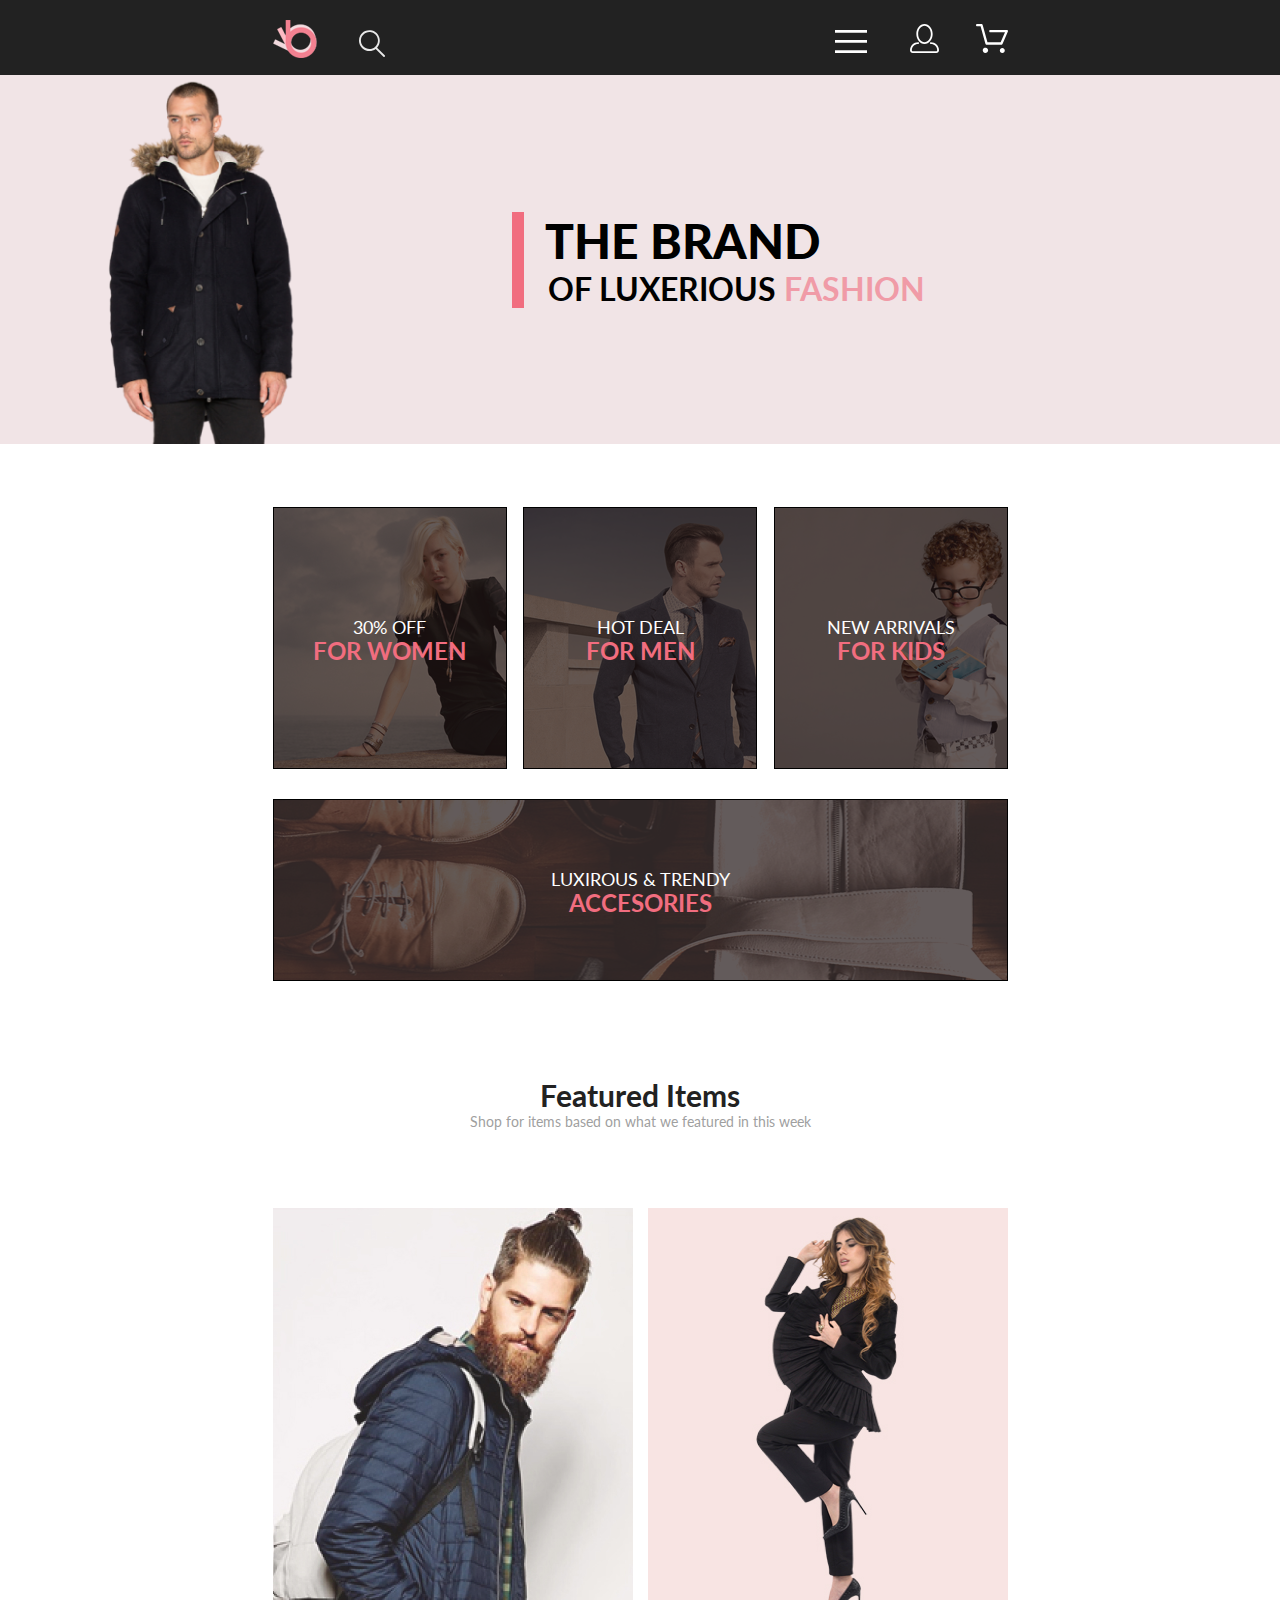
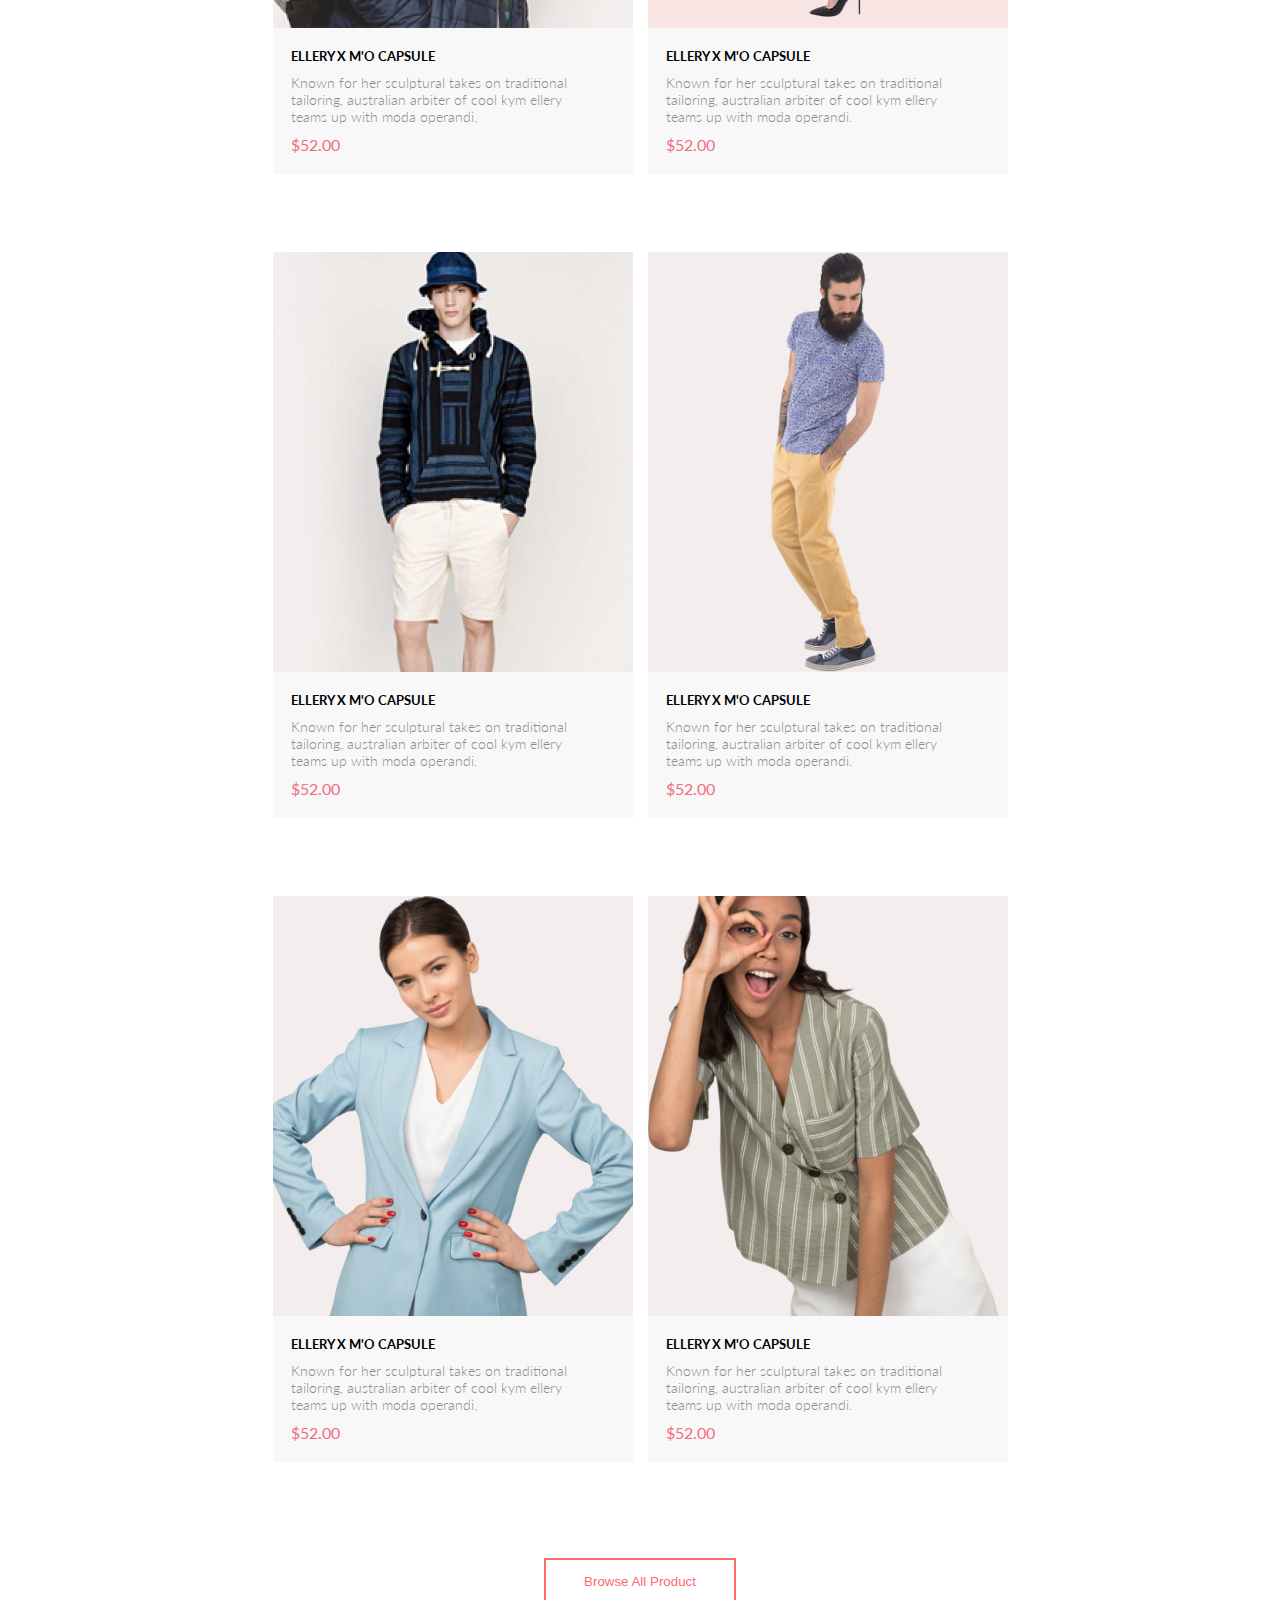
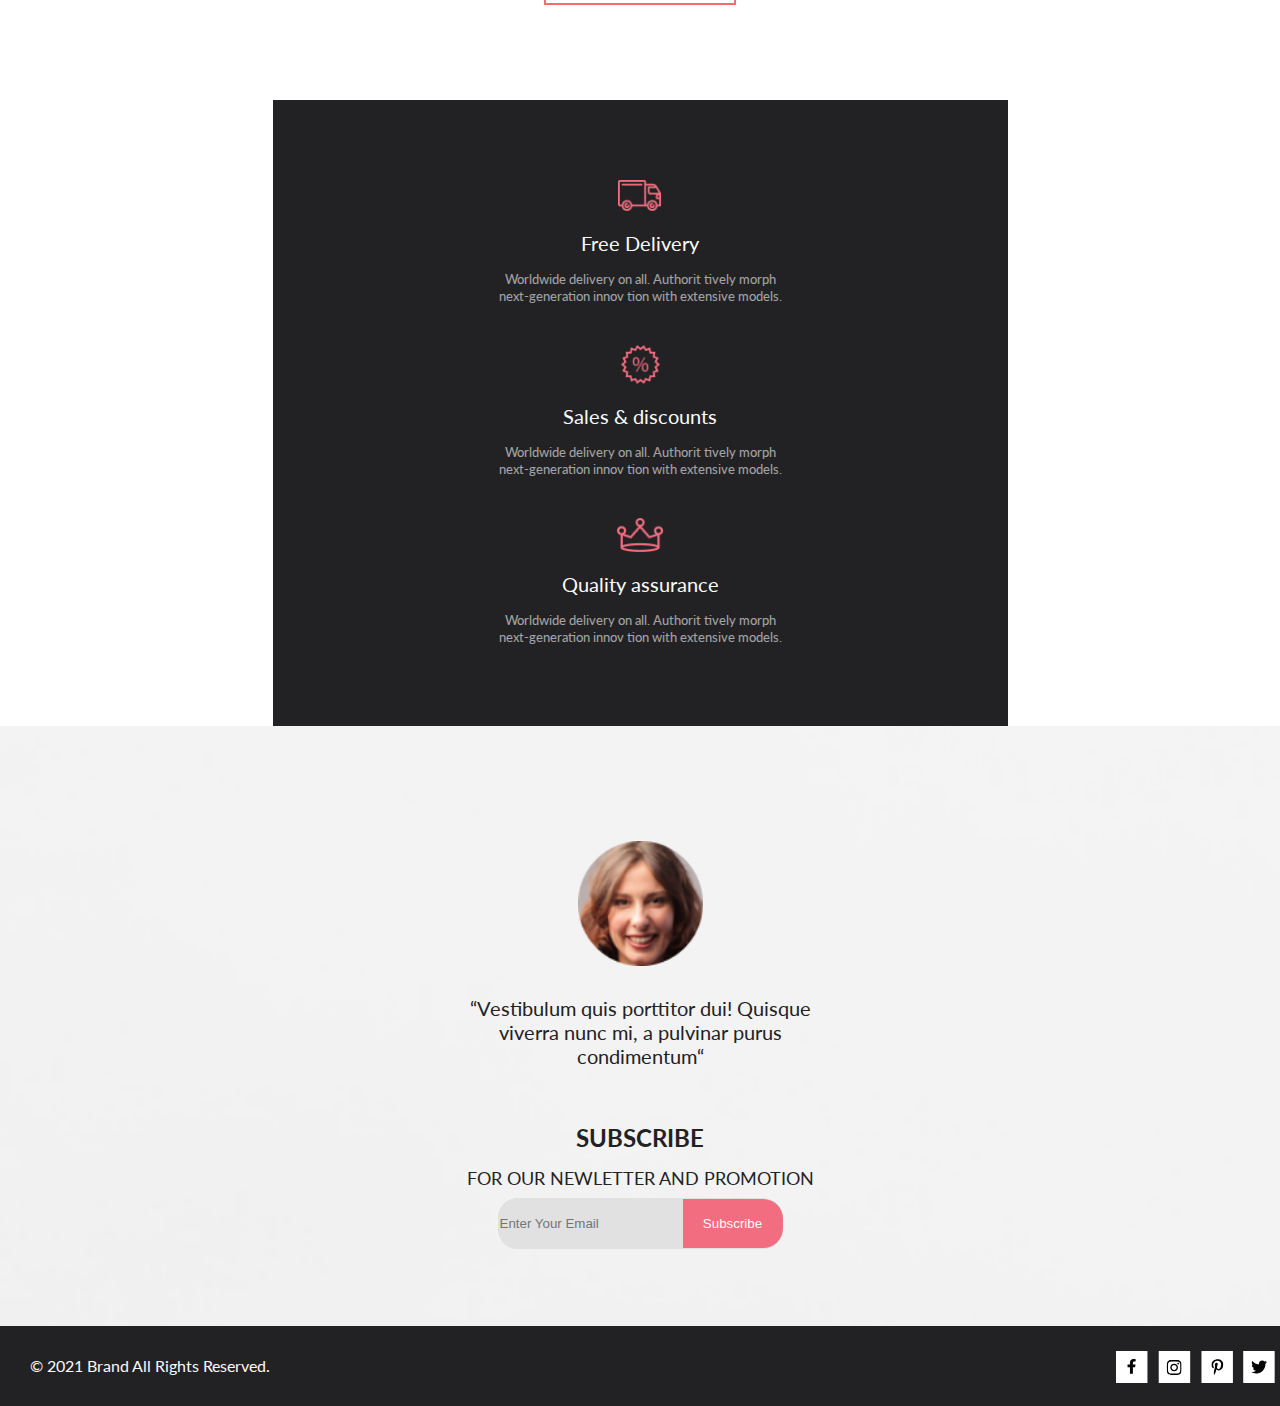
==== commit 16f2d4e6: "Merge 95b122b4eda3600c1318bd3207e5650a49f06a40 into a732574186197d3a07a854e0d154bc24b6d3c073" ====
--- a/index.html
+++ b/index.html
@@ -7,10 +7,13 @@
     <meta name="viewport" content="width=device-width, initial-scale=1.0">
     <title>Document</title>
     <link rel="stylesheet" href="./css/reset.css">
-    <link rel="stylesheet" href="./css/styles.css">
+    <link rel="stylesheet" href="./css/style.css">
+    <link rel="stylesheet" href="./mediacss/index-media.css">
     <link rel="preconnect" href="https://fonts.googleapis.com">
     <link rel="preconnect" href="https://fonts.gstatic.com" crossorigin>
     <link href="https://fonts.googleapis.com/css2?family=Lato:ital,wght@0,400;0,700;0,900;1,400&display=swap" rel="stylesheet">
+    <script src="https://code.jquery.com/jquery-3.6.0.min.js" integrity="sha256-/xUj+3OJU5yExlq6GSYGSHk7tPXikynS7ogEvDej/m4=" crossorigin="anonymous"></script>
+    <script src="script/script.js"></script>
 </head>
 
 <body>
@@ -21,7 +24,10 @@
                     <img class="header__logo-img" src="./img/logo.svg" alt="logo">
                 </a>
                 <div class="header__search">
-                    <img src="./img/loup.svg" alt="loup">
+                    <form class="header__search-frm">
+                        <input class="header__search-input" type="text" placeholder="Search...">
+                        <button type="submit" class="header__search-btn"></button>
+                    </form>
                 </div>
             </div>
             <div>
@@ -30,12 +36,12 @@
                         <path d="M0 23V20.31H32V23H0ZM0 12.76V10.07H32V12.76H0ZM0 2.69V0H32V2.69H0Z" />
                         </svg>
                     </button>
-                <a class="header__link" href="#">
+                <a class="header__link" href="./registration.html">
                     <svg class="white-icon" width="29" height="29" viewBox="0 0 29 29" xmlns="http://www.w3.org/2000/svg">
                         <path d="M14.5 19.937C19 19.937 22.656 15.464 22.656 9.968C22.656 4.472 19 0 14.5 0C13.3631 0.0217413 12.2463 0.303398 11.2351 0.823397C10.2239 1.34339 9.34507 2.08794 8.66602 3C7.12663 4.99573 6.30819 7.45381 6.34399 9.974C6.34399 15.465 10 19.937 14.5 19.937ZM14.5 1.813C18 1.813 20.844 5.472 20.844 9.969C20.844 14.466 17.998 18.125 14.5 18.125C11.002 18.125 8.15603 14.465 8.15503 9.969C8.15403 5.473 11 1.813 14.5 1.813ZM20.844 18.125C20.6036 18.125 20.373 18.2205 20.203 18.3905C20.033 18.5605 19.9375 18.7911 19.9375 19.0315C19.9375 19.2719 20.033 19.5025 20.203 19.6725C20.373 19.8425 20.6036 19.938 20.844 19.938C22.526 19.9399 24.1386 20.6088 25.3279 21.7982C26.5172 22.9875 27.1861 24.6 27.188 26.282C27.1875 26.5221 27.0918 26.7523 26.922 26.9221C26.7522 27.0918 26.5221 27.1875 26.282 27.188H2.71997C2.47985 27.1875 2.24975 27.0918 2.07996 26.9221C1.91016 26.7523 1.81449 26.5221 1.81396 26.282C1.81608 24.6001 2.48517 22.9877 3.67444 21.7985C4.86371 20.6092 6.47608 19.9401 8.15796 19.938C8.39824 19.938 8.62868 19.8425 8.79858 19.6726C8.96849 19.5027 9.06396 19.2723 9.06396 19.032C9.06396 18.7917 8.96849 18.5613 8.79858 18.3914C8.62868 18.2215 8.39824 18.126 8.15796 18.126C5.99541 18.1279 3.92201 18.9875 2.39258 20.5164C0.863144 22.0453 0.00264777 24.1185 0 26.281C0.000794067 27.0019 0.287502 27.693 0.797241 28.2027C1.30698 28.7125 1.99811 28.9992 2.71899 29H26.282C27.0027 28.9989 27.6936 28.7121 28.2031 28.2024C28.7126 27.6927 28.9992 27.0017 29 26.281C28.9974 24.1187 28.1372 22.0457 26.6083 20.5168C25.0793 18.9878 23.0063 18.1276 20.844 18.125Z"/>
                         </svg>
                 </a>
-                <a class="header__link" href="#">
+                <a class="header__link" href="./cart.html">
                     <svg class="white-icon" width="32" height="29" viewBox="0 0 32 29" xmlns="http://www.w3.org/2000/svg">
                         <path d="M26.2009 29C25.5532 28.9738 24.9415 28.6948 24.4972 28.2227C24.0529 27.7506 23.8114 27.1232 23.8245 26.475C23.8376 25.8269 24.1043 25.2097 24.5673 24.7559C25.0303 24.3022 25.6527 24.048 26.301 24.048C26.9493 24.048 27.5717 24.3022 28.0347 24.7559C28.4977 25.2097 28.7644 25.8269 28.7775 26.475C28.7906 27.1232 28.549 27.7506 28.1047 28.2227C27.6604 28.6948 27.0488 28.9738 26.401 29H26.2009ZM6.75293 26.32C6.75293 25.79 6.91011 25.2718 7.20459 24.8311C7.49907 24.3904 7.91764 24.0469 8.40735 23.844C8.89705 23.6412 9.43594 23.5881 9.95581 23.6915C10.4757 23.7949 10.9532 24.0502 11.328 24.425C11.7028 24.7998 11.9581 25.2773 12.0615 25.7972C12.1649 26.317 12.1118 26.8559 11.9089 27.3456C11.7061 27.8353 11.3626 28.2539 10.9219 28.5483C10.4812 28.8428 9.96304 29 9.43298 29C9.08087 29.0003 8.73212 28.9311 8.40674 28.7966C8.08136 28.662 7.78569 28.4646 7.53662 28.2158C7.28755 27.9669 7.09001 27.6713 6.9552 27.3461C6.82039 27.0208 6.75098 26.6721 6.75098 26.32H6.75293ZM10.553 20.686C10.2935 20.6868 10.0409 20.6024 9.83411 20.4457C9.62727 20.2891 9.47758 20.0689 9.40796 19.819L4.57495 2.36401H1.18201C0.868521 2.36401 0.567859 2.23947 0.346191 2.01781C0.124523 1.79614 0 1.49549 0 1.18201C0 0.868519 0.124523 0.567873 0.346191 0.346205C0.567859 0.124537 0.868521 5.81268e-06 1.18201 5.81268e-06H5.46301C5.7225 -0.00080736 5.97504 0.0837201 6.18176 0.240568C6.38848 0.397416 6.53784 0.617884 6.60693 0.868006L11.4399 18.323H24.6179L29.001 8.27501H14.401C14.2428 8.27961 14.0854 8.25242 13.9379 8.19507C13.7904 8.13771 13.6559 8.05134 13.5424 7.94108C13.4288 7.83082 13.3386 7.69891 13.277 7.55315C13.2154 7.40739 13.1836 7.25075 13.1836 7.0925C13.1836 6.93426 13.2154 6.77762 13.277 6.63186C13.3386 6.4861 13.4288 6.35419 13.5424 6.24393C13.6559 6.13367 13.7904 6.0473 13.9379 5.98994C14.0854 5.93259 14.2428 5.90541 14.401 5.91001H30.814C31.0097 5.90996 31.2022 5.95866 31.3744 6.05172C31.5465 6.14478 31.6928 6.27926 31.7999 6.44301C31.9078 6.60729 31.9734 6.79569 31.9908 6.99145C32.0083 7.18721 31.9771 7.38424 31.9 7.565L26.495 19.977C26.4026 20.1876 26.251 20.3668 26.0585 20.4927C25.866 20.6186 25.641 20.6858 25.411 20.686H10.553Z"/>
                         </svg>
@@ -43,65 +49,66 @@
             </div>
         </div>
         <nav class="header__nav">
+            <button type="button" class="nav_btn"></button>
             <h2 class="header__nav-title">menu</h2>
             <ul class="header__nav-list">
                 <li class="header__nav-item nav-sub-item li">
-                    <a class="nav-sub-item__link" href="#">man</a>
+                    <a class="nav-title-item__link" href="#">MAN</a>
                     <ul class="nav-sub-item__list">
                         <li class="nav-sub-item__link">
-                            <a href="#">Accessories</a>
-                        </li>
-                        <li class="nav-sub-item__link">
-                            <a href="#">Bags</a>
-                        </li>
-                        <li class="nav-sub-item__link">
-                            <a href="#">Denim</a>
-                        </li>
-                        <li class="nav-sub-item__link">
-                            <a href="#">T-Shirts</a>
+                            <a class="sub-item__link" href="#">Accessories</a>
+                        </li>
+                        <li class="nav-sub-item__link">
+                            <a class="sub-item__link" href="#">Bags</a>
+                        </li>
+                        <li class="nav-sub-item__link">
+                            <a class="sub-item__link" href="#">Denim</a>
+                        </li>
+                        <li class="nav-sub-item__link">
+                            <a class="sub-item__link" href="#">T-Shirts</a>
                         </li>
                     </ul>
                 </li>
                 <li>
-                    <a href="#">woman</a>
-                    <ul>
-                        <li>
-                            <a href="#">Accessories</a>
-                        </li>
-                        <li>
-                            <a href="#">Jackets & Coats</a>
-                        </li>
-                        <li>
-                            <a href="#">Polos</a>
-                        </li>
-                        <li>
-                            <a href="#">T-Shirts</a>
-                        </li>
-                        <li>
-                            <a href="#">Shirts</a>
+                    <a class="nav-title-item__link" href="#">WOMAN</a>
+                    <ul class="nav-sub-item__list">
+                        <li class="nav-sub-item__link">
+                            <a class="sub-item__link" href="#">Accessories</a>
+                        </li>
+                        <li class="nav-sub-item__link">
+                            <a class="sub-item__link" href="#">Jackets & Coats</a>
+                        </li>
+                        <li class="nav-sub-item__link">
+                            <a class="sub-item__link" href="#">Polos</a>
+                        </li>
+                        <li class="nav-sub-item__link">
+                            <a class="sub-item__link" href="#">T-Shirts</a>
+                        </li>
+                        <li class="nav-sub-item__link">
+                            <a class="sub-item__link" href="#">Shirts</a>
                         </li>
                     </ul>
                 </li>
                 <li>
-                    <a href="#">kids</a>
-                    <ul>
-                        <li>
-                            <a href="#">Accessories</a>
-                        </li>
-                        <li>
-                            <a href="#">Jackets & Coats</a>
-                        </li>
-                        <li>
-                            <a href="#">Polos</a>
-                        </li>
-                        <li>
-                            <a href="#">T-Shirts</a>
-                        </li>
-                        <li>
-                            <a href="#">Shirts</a>
-                        </li>
-                        <li>
-                            <a href="#">Bags</a>
+                    <a class="nav-title-item__link" href="#">KIDS</a>
+                    <ul class="nav-sub-item__list">
+                        <li class="nav-sub-item__link">
+                            <a class="sub-item__link" href="#">Accessories</a>
+                        </li>
+                        <li class="nav-sub-item__link">
+                            <a class="sub-item__link" href="#">Jackets & Coats</a>
+                        </li>
+                        <li class="nav-sub-item__link">
+                            <a class="sub-item__link" href="#">Polos</a>
+                        </li>
+                        <li class="nav-sub-item__link">
+                            <a class="sub-item__link" href="#">T-Shirts</a>
+                        </li>
+                        <li class="nav-sub-item__link">
+                            <a class="sub-item__link" href="#">Shirts</a>
+                        </li>
+                        <li class="nav-sub-item__link">
+                            <a class="sub-item__link" href="#">Bags</a>
                         </li>
                     </ul>
                 </li>
@@ -111,7 +118,7 @@
     <main>
         <section class="brand">
             <img class="brand__img" src="./img/man.png" alt="man">
-            <div class="brand__title-wrp">
+            <div class="brand__title-wrp container">
                 <h1 class="brand__title">&nbsp;&nbsp;the brand <span class="brand__subtitle">&nbsp;&nbsp; of luxerious <span
                     class="brand__subtitle-pink">fashion</span></span>
                 </h1>
@@ -143,50 +150,49 @@
             <p class="products__subtitle">Shop for items based on what we featured in this week</p>
             <ul class="products__list">
                 <li class="products__item">
-                    <button class="product__item-btn">&nbsp;</button>
+                    <button class="product__item-btn"></button>
                     <img class="products__item-img" src="./img/product1.jpg" alt="product1">
                     <h3 class="products__item-title">ellery x m'o capsule</h3>
                     <p class="products__item-text">Known for her sculptural takes on traditional tailoring, australian arbiter of cool kym ellery teams up with moda operandi.</p>
                     <p class="products__item-price">$52.00</p>
                 </li>
                 <li class="products__item">
-                    <button class="product__item-btn">&nbsp;</button>
+                    <button class="product__item-btn"></button>
                     <img class="products__item-img" src="./img/product2.jpg" alt="product2">
                     <h3 class="products__item-title">ellery x m'o capsule</h3>
                     <p class="products__item-text">Known for her sculptural takes on traditional tailoring, australian arbiter of cool kym ellery teams up with moda operandi.</p>
                     <p class="products__item-price">$52.00</p>
                 </li>
                 <li class="products__item">
-                    <button class="product__item-btn">&nbsp;</button>
+                    <button class="product__item-btn"></button>
                     <img class="products__item-img" src="./img/product3.jpg" alt="product3">
                     <h3 class="products__item-title">ellery x m'o capsule</h3>
                     <p class="products__item-text">Known for her sculptural takes on traditional tailoring, australian arbiter of cool kym ellery teams up with moda operandi.</p>
                     <p class="products__item-price">$52.00</p>
                 </li>
                 <li class="products__item">
-                    <button class="product__item-btn">&nbsp;</button>
+                    <button class="product__item-btn"></button>
                     <img class="products__item-img" src="./img/product4.jpg" alt="product4">
                     <h3 class="products__item-title">ellery x m'o capsule</h3>
                     <p class="products__item-text">Known for her sculptural takes on traditional tailoring, australian arbiter of cool kym ellery teams up with moda operandi.</p>
                     <p class="products__item-price">$52.00</p>
                 </li>
                 <li class="products__item">
-                    <button class="product__item-btn">&nbsp;</button>
+                    <button class="product__item-btn"></button>
                     <img class="products__item-img" src="./img/product5.jpg" alt="product5">
                     <h3 class="products__item-title">ellery x m'o capsule</h3>
                     <p class="products__item-text">Known for her sculptural takes on traditional tailoring, australian arbiter of cool kym ellery teams up with moda operandi.</p>
                     <p class="products__item-price">$52.00</p>
                 </li>
                 <li class="products__item">
-                    <button class="product__item-btn">&nbsp;</button>
+                    <button class="product__item-btn"></button>
                     <img class="products__item-img" src="./img/product6.jpg" alt="product6">
                     <h3 class="products__item-title">ellery x m'o capsule</h3>
                     <p class="products__item-text">Known for her sculptural takes on traditional tailoring, australian arbiter of cool kym ellery teams up with moda operandi.</p>
                     <p class="products__item-price">$52.00</p>
                 </li>
             </ul>
-
-            <button class="product__browse" href="#">Browse All Product</button>
+            <button class="product__browse">Browse All Product</button>
         </section>
         <section class="benefits container">
             <ul class="benefits__list container">
@@ -226,32 +232,56 @@
             <p class="footer__socials-title">© 2021 Brand All Rights Reserved.</p>
             <ul class="footer__socials-list">
                 <li class="footer__socials-item">
-                    <a class="icon__link" href="#"><svg width="9" height="15" viewBox="0 0 9 15"  xmlns="http://www.w3.org/2000/svg">
-                        <path d="M8.08836 8.28L8.50686 5.61602H5.89022V3.88729C5.89022 3.15847 6.25574 2.44806 7.42765 2.44806H8.61722V0.179975C8.61722 0.179975 7.53772 0 6.50561 0C4.35073 0 2.9422 1.27593 2.9422 3.5857V5.61602H0.546875V8.28H2.9422V14.72H5.89022V8.28H8.08836Z" />
+                    <a class="icon__link" href="#"><svg class="subscribe-icon" width="32" height="32" viewBox="0 0 32 32" xmlns="http://www.w3.org/2000/svg">
+                        <path d="M31.4506 0H0V32H31.4506V0Z"/>
+                        <path class="subscribe-icon__path" d="M19.0884 16.28L19.5069 13.616H16.8902V11.8873C16.8902 11.1585 17.2557 10.4481 18.4277 10.4481H19.6172V8.17997C19.6172 8.17997 18.5377 8 17.5056 8C15.3507 8 13.9422 9.27593 13.9422 11.5857V13.616H11.5469V16.28H13.9422V22.72H16.8902V16.28H19.0884Z"/>
                         </svg>
                         </a>
                 </li>
                 <li class="footer__socials-item">
-                    <a class="icon__link" href="#"><svg width="16" height="15" viewBox="0 0 16 15" fill="none" xmlns="http://www.w3.org/2000/svg">
-                        <path d="M8.13897 3.68159C6.02383 3.68159 4.31774 5.38491 4.31774 7.49663C4.31774 9.60835 6.02383 11.3117 8.13897 11.3117C10.2541 11.3117 11.9602 9.60835 11.9602 7.49663C11.9602 5.38491 10.2541 3.68159 8.13897 3.68159ZM8.13897 9.9769C6.77211 9.9769 5.65467 8.8646 5.65467 7.49663C5.65467 6.12866 6.76878 5.01636 8.13897 5.01636C9.50915 5.01636 10.6233 6.12866 10.6233 7.49663C10.6233 8.8646 9.50583 9.9769 8.13897 9.9769ZM13.0078 3.52554C13.0078 4.02026 12.6087 4.41538 12.1165 4.41538C11.621 4.41538 11.2252 4.01694 11.2252 3.52554C11.2252 3.03413 11.6243 2.63569 12.1165 2.63569C12.6087 2.63569 13.0078 3.03413 13.0078 3.52554ZM15.5386 4.42866C15.4821 3.23667 15.2094 2.18081 14.3347 1.31089C13.4634 0.440967 12.4058 0.168701 11.2119 0.108936C9.9814 0.039209 6.29321 0.039209 5.0627 0.108936C3.8721 0.165381 2.81453 0.437646 1.93987 1.30757C1.06522 2.17749 0.795836 3.23335 0.735973 4.42534C0.666134 5.65386 0.666134 9.33608 0.735973 10.5646C0.79251 11.7566 1.06522 12.8124 1.93987 13.6824C2.81453 14.5523 3.86878 14.8246 5.0627 14.8843C6.29321 14.9541 9.9814 14.9541 11.2119 14.8843C12.4058 14.8279 13.4634 14.5556 14.3347 13.6824C15.2061 12.8124 15.4788 11.7566 15.5386 10.5646C15.6085 9.33608 15.6085 5.65718 15.5386 4.42866ZM13.949 11.8828C13.6895 12.5335 13.1874 13.0349 12.5322 13.2972C11.5511 13.6857 9.22314 13.596 8.13897 13.596C7.05479 13.596 4.72348 13.6824 3.74573 13.2972C3.09389 13.0382 2.59171 12.5369 2.32898 11.8828C1.93987 10.9033 2.02967 8.57905 2.02967 7.49663C2.02967 6.41421 1.9432 4.08667 2.32898 3.1105C2.58838 2.45972 3.09056 1.95835 3.74573 1.69604C4.7268 1.30757 7.05479 1.39722 8.13897 1.39722C9.22314 1.39722 11.5545 1.31089 12.5322 1.69604C13.184 1.95503 13.6862 2.4564 13.949 3.1105C14.3381 4.08999 14.2483 6.41421 14.2483 7.49663C14.2483 8.57905 14.3381 10.9066 13.949 11.8828Z" fill="black"/>
+                    <a class="icon__link" href="#"><svg class="subscribe-icon" width="33" height="32" viewBox="0 0 33 32" xmlns="http://www.w3.org/2000/svg">
+                        <path d="M32.1889 0H0.738281V32H32.1889V0Z"/>
+                        <g clip-path="url(#clip0_128_232)">
+                        <path class="subscribe-icon__path" d="M16.139 12.6816C14.0238 12.6816 12.3177 14.3849 12.3177 16.4966C12.3177 18.6083 14.0238 20.3117 16.139 20.3117C18.2541 20.3117 19.9602 18.6083 19.9602 16.4966C19.9602 14.3849 18.2541 12.6816 16.139 12.6816ZM16.139 18.9769C14.7721 18.9769 13.6547 17.8646 13.6547 16.4966C13.6547 15.1287 14.7688 14.0164 16.139 14.0164C17.5092 14.0164 18.6233 15.1287 18.6233 16.4966C18.6233 17.8646 17.5058 18.9769 16.139 18.9769ZM21.0078 12.5255C21.0078 13.0203 20.6087 13.4154 20.1165 13.4154C19.621 13.4154 19.2252 13.0169 19.2252 12.5255C19.2252 12.0341 19.6243 11.6357 20.1165 11.6357C20.6087 11.6357 21.0078 12.0341 21.0078 12.5255ZM23.5386 13.4287C23.4821 12.2367 23.2094 11.1808 22.3347 10.3109C21.4634 9.44097 20.4058 9.1687 19.2119 9.10894C17.9814 9.03921 14.2932 9.03921 13.0627 9.10894C11.8721 9.16538 10.8145 9.43765 9.93987 10.3076C9.06522 11.1775 8.79584 12.2333 8.73597 13.4253C8.66613 14.6539 8.66613 18.3361 8.73597 19.5646C8.79251 20.7566 9.06522 21.8124 9.93987 22.6824C10.8145 23.5523 11.8688 23.8246 13.0627 23.8843C14.2932 23.9541 17.9814 23.9541 19.2119 23.8843C20.4058 23.8279 21.4634 23.5556 22.3347 22.6824C23.2061 21.8124 23.4788 20.7566 23.5386 19.5646C23.6085 18.3361 23.6085 14.6572 23.5386 13.4287ZM21.949 20.8828C21.6895 21.5335 21.1874 22.0349 20.5322 22.2972C19.5511 22.6857 17.2231 22.596 16.139 22.596C15.0548 22.596 12.7235 22.6824 11.7457 22.2972C11.0939 22.0382 10.5917 21.5369 10.329 20.8828C9.93987 19.9033 10.0297 17.5791 10.0297 16.4966C10.0297 15.4142 9.9432 13.0867 10.329 12.1105C10.5884 11.4597 11.0906 10.9583 11.7457 10.696C12.7268 10.3076 15.0548 10.3972 16.139 10.3972C17.2231 10.3972 19.5545 10.3109 20.5322 10.696C21.184 10.955 21.6862 11.4564 21.949 12.1105C22.3381 13.09 22.2483 15.4142 22.2483 16.4966C22.2483 17.5791 22.3381 19.9066 21.949 20.8828Z"/>
+                        </g>
+                        <defs>
+                        <clipPath id="clip0_128_232">
+                        <rect width="14.8991" height="17" fill="white" transform="translate(8.68555 8)"/>
+                        </clipPath>
+                        </defs>
                         </svg>
                         </a>
                 </li>
                 <li class="footer__socials-item">
-                    <a class="icon__link" href="#"><svg width="13" height="16" viewBox="0 0 13 16" fill="none" xmlns="http://www.w3.org/2000/svg">
-                        <path d="M6.74032 0.203125C3.55564 0.203125 0.408203 2.34063 0.408203 5.8C0.408203 8 1.63738 9.25 2.38233 9.25C2.68963 9.25 2.86655 8.3875 2.86655 8.14375C2.86655 7.85313 2.13091 7.23438 2.13091 6.025C2.13091 3.5125 4.03055 1.73125 6.4889 1.73125C8.60271 1.73125 10.1671 2.94062 10.1671 5.1625C10.1671 6.82187 9.50597 9.93437 7.36422 9.93437C6.59133 9.93437 5.93018 9.37187 5.93018 8.56563C5.93018 7.38438 6.74963 6.24062 6.74963 5.02187C6.74963 2.95312 3.835 3.32812 3.835 5.82812C3.835 6.35313 3.90018 6.93437 4.13298 7.4125C3.70463 9.26875 2.82931 12.0344 2.82931 13.9469C2.82931 14.5375 2.91311 15.1188 2.96899 15.7094C3.07452 15.8281 3.02175 15.8156 3.18316 15.7563C4.74757 13.6 4.69169 13.1781 5.3994 10.3562C5.78119 11.0875 6.76826 11.4812 7.55046 11.4812C10.8469 11.4812 12.3275 8.24688 12.3275 5.33125C12.3275 2.22813 9.66427 0.203125 6.74032 0.203125Z" fill="black"/>
-                        </svg>
-                        </a>
-                </li>
-                <li class="footer__socials-item">
-                    <a class="icon__link" href="#"><svg width="17" height="14" viewBox="0 0 17 14" fill="none" xmlns="http://www.w3.org/2000/svg">
-                        <path d="M14.417 3.74052C14.427 3.88264 14.427 4.0248 14.427 4.16692C14.427 8.50192 11.1498 13.4969 5.15986 13.4969C3.31448 13.4969 1.60022 12.9588 0.158203 12.0248C0.420396 12.0552 0.67247 12.0654 0.944752 12.0654C2.46741 12.0654 3.8691 11.5476 4.98843 10.6644C3.5565 10.6339 2.3565 9.68977 1.94305 8.39027C2.14475 8.4207 2.34642 8.44102 2.5582 8.44102C2.85063 8.44102 3.14308 8.40039 3.41533 8.32936C1.92291 8.02477 0.803551 6.70498 0.803551 5.11108V5.07048C1.23715 5.31414 1.74139 5.46642 2.2758 5.4867C1.39849 4.89786 0.823727 3.8928 0.823727 2.75573C0.823727 2.14661 0.985041 1.58823 1.26741 1.10092C2.87077 3.09077 5.28086 4.39023 7.98334 4.53239C7.93293 4.28873 7.90266 4.03495 7.90266 3.78114C7.90266 1.97402 9.35477 0.501953 11.1598 0.501953C12.0976 0.501953 12.9446 0.897891 13.5396 1.53748C14.2757 1.39536 14.9816 1.12123 15.6068 0.745609C15.3648 1.50705 14.8505 2.14664 14.1749 2.5527C14.8304 2.48167 15.4657 2.29889 16.0505 2.04511C15.6069 2.69483 15.0522 3.27348 14.417 3.74052Z" fill="black"/>
-                        </svg>
-                        </a>
+                    <a class="icon__link" href="#"><svg class="subscribe-icon" width="32" height="32" viewBox="0 0 32 32" xmlns="http://www.w3.org/2000/svg">
+                        <path d="M31.9252 0H0.474609V32H31.9252V0Z"/>
+                        <g clip-path="url(#clip0_128_240)">
+                        <path class="subscribe-icon__path" d="M16.7403 8.20312C13.5556 8.20312 10.4082 10.3406 10.4082 13.8C10.4082 16 11.6374 17.25 12.3823 17.25C12.6896 17.25 12.8666 16.3875 12.8666 16.1438C12.8666 15.8531 12.1309 15.2344 12.1309 14.025C12.1309 11.5125 14.0305 9.73125 16.4889 9.73125C18.6027 9.73125 20.1671 10.9406 20.1671 13.1625C20.1671 14.8219 19.506 17.9344 17.3642 17.9344C16.5913 17.9344 15.9302 17.3719 15.9302 16.5656C15.9302 15.3844 16.7496 14.2406 16.7496 13.0219C16.7496 10.9531 13.835 11.3281 13.835 13.8281C13.835 14.3531 13.9002 14.9344 14.133 15.4125C13.7046 17.2688 12.8293 20.0344 12.8293 21.9469C12.8293 22.5375 12.9131 23.1188 12.969 23.7094C13.0745 23.8281 13.0218 23.8156 13.1832 23.7563C14.7476 21.6 14.6917 21.1781 15.3994 18.3562C15.7812 19.0875 16.7683 19.4812 17.5505 19.4812C20.8469 19.4812 22.3275 16.2469 22.3275 13.3313C22.3275 10.2281 19.6643 8.20312 16.7403 8.20312Z"/>
+                        </g>
+                        <defs>
+                        <clipPath id="clip0_128_240">
+                        <rect width="11.9193" height="16" fill="white" transform="translate(10.4082 8)"/>
+                        </clipPath>
+                        </defs>
+                        </svg></a>
+                </li>
+                <li class="footer__socials-item">
+                    <a class="icon__link" href="#"><svg class="subscribe-icon" width="32" height="32" viewBox="0 0 32 32" xmlns="http://www.w3.org/2000/svg">
+                        <path d="M31.6635 0H0.212891V32H31.6635V0Z"/>
+                        <g clip-path="url(#clip0_128_236)">
+                        <path class="subscribe-icon__path" d="M22.417 12.7405C22.427 12.8826 22.427 13.0248 22.427 13.1669C22.427 17.5019 19.1498 22.4969 13.1599 22.4969C11.3145 22.4969 9.60022 21.9588 8.1582 21.0248C8.4204 21.0552 8.67247 21.0654 8.94475 21.0654C10.4674 21.0654 11.8691 20.5476 12.9884 19.6644C11.5565 19.6339 10.3565 18.6898 9.94305 17.3903C10.1447 17.4207 10.3464 17.441 10.5582 17.441C10.8506 17.441 11.1431 17.4004 11.4153 17.3294C9.92291 17.0248 8.80355 15.705 8.80355 14.1111V14.0705C9.23715 14.3141 9.74139 14.4664 10.2758 14.4867C9.39849 13.8979 8.82373 12.8928 8.82373 11.7557C8.82373 11.1466 8.98504 10.5882 9.26741 10.1009C10.8708 12.0908 13.2809 13.3902 15.9833 13.5324C15.9329 13.2887 15.9027 13.035 15.9027 12.7811C15.9027 10.974 17.3548 9.50195 19.1598 9.50195C20.0976 9.50195 20.9446 9.89789 21.5396 10.5375C22.2757 10.3954 22.9816 10.1212 23.6068 9.74561C23.3648 10.507 22.8505 11.1466 22.1749 11.5527C22.8304 11.4817 23.4657 11.2989 24.0505 11.0451C23.6069 11.6948 23.0522 12.2735 22.417 12.7405Z"/>
+                        </g>
+                        <defs>
+                        <clipPath id="clip0_128_236">
+                        <rect width="15.8924" height="16" transform="translate(8.1582 8)"/>
+                        </clipPath>
+                        </defs>
+                        </svg></a>
+                    </a>
                 </li>
             </ul>
         </div>
     </footer>
-  </body>
+</body>
 
 </html>--- a/css/style.css
+++ b/css/style.css
@@ -0,0 +1,923 @@
+@charset "UTF-8";
+:root {
+    --black: #222222;
+    --pink-bkg: #F1E4E6;
+    --pink-color: #F09BA7;
+}
+
+body {
+    font-family: 'Lato';
+    font-style: normal;
+    font-size: 14px;
+    line-height: 16px;
+}
+
+.container {
+    width: 1140px;
+    margin: 0 auto;
+}
+
+.visually-hidden {
+    position: absolute;
+    white-space: nowrap;
+    width: 1px;
+    height: 1px;
+    overflow: hidden;
+    border: 0;
+    padding: 0;
+    clip: rect(0 0 0 0);
+    clip-path: inset(50%);
+    margin: -1px;
+}
+
+.header {
+    background-color: var(--black);
+    min-height: 75px;
+}
+
+.header__nav {
+    display: none;
+    background: white;
+    margin-top: 15px;
+    padding-left: 34px;
+    width: 232px;
+    max-width: 100%;
+    height: 764px;
+    max-height: 100%;
+    position: absolute;
+    right: 0px;
+    box-shadow: -6px 7px 12px 4px rgba(34, 60, 80, 0.2);
+}
+
+.header__logo-img:hover {
+    opacity: 0.7;
+}
+
+.header__logo-img:active {
+    transform: scale(1.1);
+}
+
+.header__link {
+    text-decoration: none;
+    margin: 0 0 0 33px;
+}
+
+.header__link:hover .white-icon {
+    fill: #F16D7F;
+}
+
+.header__link:active .white-icon {
+    fill: white;
+    transform: scale(1.1);
+}
+
+.header__wrp {
+    display: flex;
+    justify-content: space-between;
+    align-items: center;
+    padding-top: 20px;
+}
+
+.header__logo-form-wrp {
+    display: flex;
+}
+
+.header__search {
+    padding-top: 10px;
+    margin: 0 0 0 41px;
+}
+
+.header__menu-btn {
+    border: none;
+    background-color: transparent;
+    cursor: pointer;
+}
+
+.header__menu-btn:hover .white-icon,
+.header__menu-btn:focus .white-icon {
+    fill: #F16D7F;
+}
+
+.header__menu-btn:active {
+    outline: 1px solid white;
+}
+
+.header__search-frm {
+    position: relative;
+}
+
+.header__search-input {
+    height: 35px;
+    width: 0;
+    padding: 0 12px 0 35px;
+    border: none;
+    border-bottom: 2px solid transparent;
+    outline: none;
+    background: transparent;
+    transition: 0.3s cubic-bezier(0, 0.8, 0, 1);
+    position: absolute;
+    z-index: 2;
+    cursor: pointer;
+}
+
+.header__search-input:focus {
+    width: 300px;
+    z-index: 1;
+    border-bottom: 2px solid #F9F0DA;
+    color: #F16D7F;
+}
+
+.header__search-btn {
+    background: no-repeat url(../img/loup.svg);
+    border: none;
+    height: 32px;
+    width: 32px;
+    position: absolute;
+    top: 0;
+}
+
+.header__search-btn:focus-within {
+    display: none;
+}
+
+.header__search-btn:before {
+    content: "";
+    font-size: 24px;
+    color: white;
+}
+
+.white-icon {
+    fill: white;
+}
+
+.nav-title-item__link {
+    text-decoration: none;
+    font-size: 14px;
+    line-height: 17px;
+    color: #F16D7F;
+}
+
+.nav_btn {
+    margin: 16px 0px 8px 203px;
+    width: 12px;
+    height: 12px;
+    background: url(../img/menu-close.png);
+    border: none;
+    cursor: pointer;
+}
+
+.header__nav-title {
+    text-transform: uppercase;
+    font-size: 14px;
+    line-height: 17px;
+    color: #000000;
+}
+
+.header__nav-list {
+    display: flex;
+    flex-direction: column;
+}
+
+.header__nav-item {
+    margin-top: 24px;
+}
+
+.nav-sub-item__list {
+    display: flex;
+    flex-direction: column;
+    margin-left: 20px;
+    align-items: left;
+}
+
+.nav-sub-item__link {
+    padding-top: 10px;
+    padding-bottom: 10px;
+}
+
+.sub-item__link {
+    text-decoration: none;
+    font-size: 14px;
+    line-height: 17px;
+    color: #6F6E6E;
+    padding-top: 20px;
+}
+
+.brand {
+    background: var(--pink-bkg);
+    display: flex;
+    margin: 0 0 63px;
+}
+
+.brand__title-wrp {
+    flex-grow: 1;
+    background-color: var(--pink-bkg);
+    display: flex;
+    align-items: center;
+    padding: 0 0 0 92px;
+}
+
+.brand__title {
+    border-left: 12px solid #F16D7F;
+    font-size: 48px;
+    font-weight: 900;
+    line-height: 58px;
+    text-transform: uppercase;
+}
+
+.brand__subtitle {
+    font-size: 32px;
+    font-style: normal;
+    font-weight: 700;
+    line-height: 38px;
+    display: block;
+}
+
+.brand__subtitle-pink {
+    color: var(--pink-color);
+}
+
+.sales__list {
+    display: flex;
+    justify-content: space-between;
+    flex-wrap: wrap;
+}
+
+.sales__item {
+    width: 360px;
+    min-height: 260px;
+    display: flex;
+    align-items: center;
+    justify-content: center;
+    border: 1px solid;
+    flex-direction: column;
+    position: relative;
+}
+
+.sales__item::before {
+    content: "";
+    position: absolute;
+    top: 0;
+    bottom: 0;
+    right: 0;
+    left: 0;
+    background-color: rgba(33, 22, 22, 0.7);
+    z-index: 2;
+}
+
+.sales__item--woman {
+    background-image: url(../img/woman_sales.png);
+}
+
+.sales__item-text {
+    z-index: 3;
+    font-size: 18px;
+    line-height: 26px;
+    text-align: center;
+    color: #FFFFFF;
+    text-transform: uppercase;
+}
+
+.sales__item-title {
+    z-index: 3;
+    font-size: 24px;
+    line-height: 22px;
+    text-align: center;
+    color: #F16D7F;
+    text-transform: uppercase;
+}
+
+.sales__item--man {
+    background-image: url(../img/man_sales.png);
+}
+
+.sales__item--kids {
+    background-image: url(../img/kids_sales.png);
+}
+
+.sales__item--accesories {
+    background-image: url(../img/accesories_sales.png);
+    width: 100%;
+    min-height: 180px;
+    margin-top: 30px;
+}
+
+.products {
+    text-align: center;
+    margin-top: 96px;
+}
+
+.products__title {
+    font-size: 30px;
+    line-height: 36px;
+    color: #222222;
+}
+
+.products__subtitle {
+    font-size: 14px;
+    line-height: 17px;
+    color: #9F9F9F;
+}
+
+.products__list {
+    display: flex;
+    justify-content: space-between;
+    flex-wrap: wrap;
+    margin-top: 48px;
+}
+
+.products__item {
+    width: 360px;
+    min-height: 500px;
+    display: flex;
+    justify-content: center;
+    flex-direction: column;
+    background: #F8F8F8;
+    margin: 30px 0px 48px 0px;
+    position: relative;
+    z-index: 1;
+}
+
+.products__item:hover .product__item-btn {
+    display: block;
+}
+
+.products__item:active .product__item-btn {
+    background-color: #F16D7F;
+    opacity: 0.7;
+    display: block;
+}
+
+.product__item-btn {
+    display: none;
+    border: none;
+    position: absolute;
+    top: 0px;
+    width: 360px;
+    height: 420px;
+    background: url(../img/add_to_card.png);
+    z-index: 999;
+    cursor: pointer;
+}
+
+.products__item-title {
+    font-size: 13px;
+    line-height: 16px;
+    color: #000000;
+    text-transform: uppercase;
+    text-align: left;
+    padding: 20px 0px 0px 18px;
+}
+
+.products__item-text {
+    width: 300px;
+    font-weight: 300;
+    font-size: 14px;
+    line-height: 17px;
+    color: #5D5D5D;
+    opacity: 0.7;
+    text-align: left;
+    padding: 10px 0px 0px 18px;
+}
+
+.products__item-price {
+    font-size: 16px;
+    line-height: 19px;
+    color: #F16D7F;
+    text-align: left;
+    padding: 10px 0px 20px 18px;
+}
+
+.product__browse {
+    background: none;
+    color: #FF6A6A;
+    border: 2px solid #FF6A6A;
+    text-decoration: none;
+    margin-top: 48px;
+    padding: 14px 38px;
+    cursor: pointer;
+}
+
+.product__browse:hover {
+    color: white;
+    background: #FF6A6A;
+}
+
+.benefits {
+    min-height: 341px;
+    width: 100%;
+    background: #222224;
+    background-size: cover;
+    text-align: center;
+    margin-top: 95px;
+}
+
+.benefits__list {
+    display: flex;
+    justify-content: space-between;
+    flex-direction: row;
+    width: 1140px;
+    align-items: center;
+    padding-top: 104px;
+}
+
+.benefits__item {
+    display: flex;
+    flex-direction: column;
+    justify-content: center;
+    align-items: center;
+}
+
+.benefits__item-img1 {
+    width: 44px;
+    height: 31px;
+}
+
+.benefits__item-img2 {
+    width: 39px;
+    height: 39px;
+}
+
+.benefits__item-img3 {
+    width: 47px;
+    height: 34px;
+}
+
+.benefits__item-title {
+    font-weight: normal;
+    font-size: 20px;
+    line-height: 24px;
+    color: #FBFBFB;
+    padding-top: 20px;
+}
+
+.benefits__item-description {
+    width: 300px;
+    text-align: center;
+    font-weight: normal;
+    font-size: 13px;
+    line-height: 17px;
+    text-align: center;
+    color: #FBFBFB;
+    opacity: 0.6;
+    padding-top: 16px;
+}
+
+.footer {
+    position: relative;
+    min-height: 530px;
+    background-image: url(../img/footer_back.png);
+    background-size: cover;
+    z-index: 2;
+}
+
+.footer__wrp {
+    display: flex;
+    justify-content: space-between;
+    flex-direction: row;
+}
+
+.footer__user {
+    display: flex;
+    flex-direction: column;
+    justify-content: center;
+    align-content: center;
+    align-items: center;
+    margin-top: 85px;
+}
+
+.footer__user-img {
+    height: 125px;
+    width: 125px;
+}
+
+.footer__user-quote {
+    width: 350px;
+    font-style: normal;
+    font-weight: normal;
+    font-size: 20px;
+    line-height: 24px;
+    text-align: center;
+    color: #222224;
+    margin-top: 30px;
+}
+
+.footer__holder {
+    display: flex;
+    flex-direction: column;
+    justify-content: center;
+    align-content: center;
+    align-items: center;
+    margin-top: 150px;
+}
+
+.footer__wrp-title {
+    text-transform: uppercase;
+    font-style: normal;
+    font-weight: bold;
+    font-size: 24px;
+    line-height: 40px;
+    text-align: center;
+    color: #222224;
+}
+
+.footer__wrp-text {
+    text-transform: uppercase;
+    font-style: normal;
+    font-size: 18px;
+    line-height: 40px;
+    text-align: center;
+    color: #222224;
+}
+
+.footer__form {
+    background: #E1E1E1;
+    height: 51px;
+    border: 2px hidden;
+    border-top-left-radius: 20px;
+    border-top-right-radius: 20px;
+    border-bottom-left-radius: 20px;
+    border-bottom-right-radius: 20px;
+    margin-top: 32px;
+}
+
+.footer__btn {
+    background: #F16D7F;
+    color: #FBFBFB;
+    width: 100px;
+    height: 49px;
+    border: 2px hidden;
+    border-top-left-radius: 0px;
+    border-top-right-radius: 20px;
+    border-bottom-left-radius: 0px;
+    border-bottom-right-radius: 20px;
+    cursor: pointer;
+}
+
+.footer__btn:hover {
+    color: var(--black);
+}
+
+.footer__input {
+    background: #E1E1E1;
+    height: 49px;
+    border: 2px hidden;
+    border-top-left-radius: 20px;
+    border-top-right-radius: 0px;
+    border-bottom-left-radius: 20px;
+    border-bottom-right-radius: 0px;
+    outline: 0;
+}
+
+.footer__input:focus {
+    border: 2px solid black;
+}
+
+.footer__socials {
+    display: flex;
+    justify-content: space-between;
+    background: #222224;
+    position: absolute;
+    bottom: 0;
+    min-height: 80px;
+    width: 100%;
+}
+
+.footer__socials-title {
+    font-style: normal;
+    font-weight: normal;
+    font-size: 16px;
+    line-height: 19px;
+    color: #FBFBFB;
+    padding: 30px 0px 0px 235px;
+}
+
+.footer__socials-list {
+    display: flex;
+    flex-direction: row;
+    padding: 24px 235px 0px 0px;
+}
+
+.footer__socials-item {
+    padding: 5px;
+}
+
+.subscribe-icon {
+    fill: white;
+}
+
+.subscribe-icon__path {
+    fill: black;
+}
+
+.icon__link:hover .subscribe-icon {
+    fill: #F16D7F;
+}
+
+.icon__link:hover .subscribe-icon__path {
+    fill: white;
+}
+
+.icon__link:focus .subscribe-icon {
+    fill: #F16D7F;
+}
+
+.icon__link:focus .subscribe-icon__path {
+    fill: white;
+}
+
+.icon__link:active .subscribe-icon {
+    fill: #F16D7F;
+}
+
+.icon__link:active .subscribe-icon__path {
+    fill: white;
+}
+
+.icon__link {
+    text-decoration: none;
+}
+
+.section__wrp {
+    background: #F8F3F4;
+    height: 150px;
+}
+
+.section__title {
+    padding: 60px 0px 0px 230px;
+    text-transform: uppercase;
+    font-size: 24px;
+    line-height: 29px;
+    color: #F16D7F;
+}
+
+.reg__section {
+    display: flex;
+    justify-content: space-between;
+}
+
+.reg__form {
+    margin-top: 90px;
+    display: flex;
+    flex-direction: column;
+}
+
+.reg__title {
+    font-weight: 300;
+    font-size: 16px;
+    line-height: 19px;
+    color: #222222;
+}
+
+.form-control {
+    border: 2px solid #A4A4A4;
+    padding: 15px 0px 0px 18px;
+    margin-top: 20px;
+    resize: none;
+    width: 360px;
+    max-width: 100%;
+    height: 30px;
+    max-height: 100%;
+}
+
+.radio__group {
+    margin: 30px 0px 30px 0px;
+}
+
+.radio__inline {
+    display: inline;
+}
+
+.reg__descr {
+    padding: 15px 0px 30px 0px;
+    margin-bottom: 30px;
+    width: 360px;
+    font-weight: 300;
+    font-size: 13px;
+    line-height: 16px;
+    color: #B1B1B1;
+}
+
+.join__btn {
+    width: 170px;
+    height: 50px;
+    background: #F16D7F;
+    font-size: 14px;
+    text-transform: uppercase;
+    line-height: 17px;
+    color: #FFFFFF;
+    border: 2px solid #FF6A6A;
+    text-decoration: none;
+    margin-top: 48px;
+    margin-bottom: 95px;
+    padding: 14px 38px;
+    cursor: pointer;
+}
+
+.join__btn:hover {
+    transform: scale(1.1);
+}
+
+.join__btn:active {
+    opacity: 0.7;
+}
+
+.join__btn::after {
+    content: " →";
+}
+
+.reg_benefits {
+    margin-top: 70px;
+    margin-left: 130px;
+}
+
+.reg__benefits-title {
+    font-weight: 300;
+    font-size: 24px;
+    line-height: 29px;
+    color: #000000;
+}
+
+.reg__benefits-subtitle {
+    padding-top: 25px;
+    font-weight: 300;
+    font-size: 24px;
+    line-height: 29px;
+    color: #000000;
+}
+
+.reg__benefits-descr {
+    width: 600px;
+    max-width: 100%;
+    text-align: left;
+    padding-top: 15px;
+    font-style: normal;
+    font-size: 24px;
+    line-height: 29px;
+    color: #000000;
+}
+
+.reg__benefits-descr::before {
+    content: url(../img/tick.svg);
+    padding-right: 30px;
+}
+
+
+/*styles for cart.html*/
+
+.cart_back {
+    background: #F8F3F4;
+    height: 148px;
+    display: flex;
+    align-items: center;
+}
+
+.cart_title {
+    font-size: 24px;
+    line-height: 29px;
+    color: #F16D7F;
+}
+
+.carts {
+    display: -webkit-box;
+    display: -ms-flexbox;
+    display: flex;
+    justify-content: space-between;
+    padding-top: 96px;
+    padding-bottom: 88px;
+}
+
+.item__cart {
+    display: -webkit-box;
+    display: -ms-flexbox;
+    display: flex;
+    box-shadow: 17px 19px 24px rgba(0, 0, 0, 0.13);
+    margin-bottom: 40px;
+    width: 652px;
+}
+
+.item__cart-info {
+    padding: 30px;
+}
+
+.carts__buttons {
+    display: -webkit-box;
+    display: -ms-flexbox;
+    display: flex;
+    justify-content: space-between;
+}
+
+.cart__btn {
+    font-weight: 300;
+    font-size: 14px;
+    line-height: 17px;
+    color: #000000;
+    border: 1px solid #A4A4A4;
+    padding: 16px 39px;
+    background: none;
+    cursor: pointer;
+}
+
+.cart__btn:hover {
+    transform: scale(1.1);
+}
+
+.cart__btn:active {
+    background: #F16D7F;
+}
+
+.cart-title {
+    width: 265px;
+    font-size: 24px;
+    line-height: 29px;
+    color: #222222;
+    padding-bottom: 40px;
+}
+
+.cart-text {
+    padding-top: 10px;
+    color: #575757;
+}
+
+.text-dollar {
+    color: #F16D7F;
+}
+
+fieldset {
+    border: none;
+}
+
+.shopping__form-title {
+    font-weight: 300;
+    font-size: 16px;
+    line-height: 19px;
+    color: #222222;
+    margin-bottom: 20px;
+}
+
+.shopping__input {
+    width: 369px;
+    border: 1px solid #A4A4A4;
+    height: 45px;
+    margin-bottom: 20px;
+    padding-left: 17px;
+    box-sizing: border-box;
+    font-weight: 300;
+    font-size: 13px;
+    line-height: 16px;
+    color: #222222;
+}
+
+.proceed__form {
+    background: #F5F3F3;
+    padding-top: 39px;
+    padding-left: 43px;
+    padding-right: 43px;
+    padding-bottom: 42px;
+    margin-top: 37px;
+}
+
+.sub-price {
+    font-size: 11px;
+    line-height: 13px;
+    color: #4A4A4A;
+    text-align: right;
+    margin-bottom: 12px;
+}
+
+.grand-price {
+    font-weight: 300;
+    font-size: 16px;
+    line-height: 19px;
+    color: #222222;
+    text-align: right;
+    margin-bottom: 21px;
+}
+
+.proceed__form-hr {
+    background: #E2E2E2;
+    margin-bottom: 17px;
+}
+
+.proceed__form-btn {
+    font-weight: 300;
+    font-size: 16px;
+    line-height: 19px;
+    color: #FFFFFF;
+    padding: 15px 42px;
+    border: none;
+    background: #F16D7F;
+    cursor: pointer;
+}
+
+.proceed__form-btn:hover {
+    transform: scale(1.1);
+}
+
+.proceed__form-btn:active {
+    opacity: 0.7;
+}
+
+#quote {
+    width: 125px;
+    padding-right: 17px;
+}
--- a/mediacss/index-media.css
+++ b/mediacss/index-media.css
@@ -0,0 +1,117 @@
+@media (max-width: 1599px) {
+    .container {
+        max-width: 735px;
+        width: auto;
+    }
+    .brand__img {
+        width: 386px;
+        height: 369px;
+        margin: 0;
+    }
+    .sales__item {
+        width: 232px;
+    }
+    .sales__item--accesories {
+        width: 734px;
+    }
+    .benefits__list {
+        display: block;
+        padding-top: 40px;
+        padding-bottom: 80px;
+    }
+    .benefits__item {
+        padding-top: 40px;
+    }
+    .footer {
+        background-image: url(../img/footer_mobile.png);
+        padding-top: 30px;
+        min-height: 650px;
+    }
+    .footer__wrp {
+        display: block;
+    }
+    .footer__holder {
+        margin-top: 50px;
+    }
+    .footer__form {
+        margin-top: 0px;
+    }
+    .footer__socials-title {
+        padding: 30px 0px 0px 30px;
+    }
+    .footer__socials-list {
+        padding: 20px 0px 0px 0px;
+    }
+}
+
+@media (max-width: 704px) {
+    .container {
+        max-width: 343px;
+        width: auto;
+    }
+    .header__link {
+        display: none;
+    }
+    .header__search-input:focus {
+        width: 100px;
+    }
+    .brand {
+        height: 365px;
+    }
+    .brand__img {
+        display: none;
+    }
+    .brand__title {
+        max-width: 100%;
+        font-size: 38px;
+        line-height: 46px;
+    }
+    .brand__subtitle {
+        max-width: 100%;
+        font-size: 28px;
+        font-style: normal;
+        font-weight: 700;
+        line-height: 46px;
+    }
+    .sales__item {
+        width: 343px;
+        margin-bottom: 30px;
+    }
+    .sales__item--accesories {
+        margin-top: 0px;
+    }
+    .benefits__list {
+        display: block;
+        padding-top: 40px;
+        padding-bottom: 80px;
+    }
+    .benefits__item {
+        padding-top: 40px;
+    }
+    .footer {
+        background-image: url(../img/footer_mobile.png);
+        padding-top: 30px;
+        min-height: 650px;
+    }
+    .footer__wrp {
+        display: block;
+    }
+    .footer__holder {
+        margin-top: 50px;
+    }
+    .footer__form {
+        margin-top: 0px;
+    }
+    .footer__socials {
+        flex-direction: column-reverse;
+        position: relative;
+        margin-top: 30px;
+        min-height: 145px;
+    }
+    .footer__socials-title {
+        padding: 0px 0px 32px 69px;
+    }
+    .footer__socials-list {
+        padding: 28px 0px 0px 100px;
+    }
+}